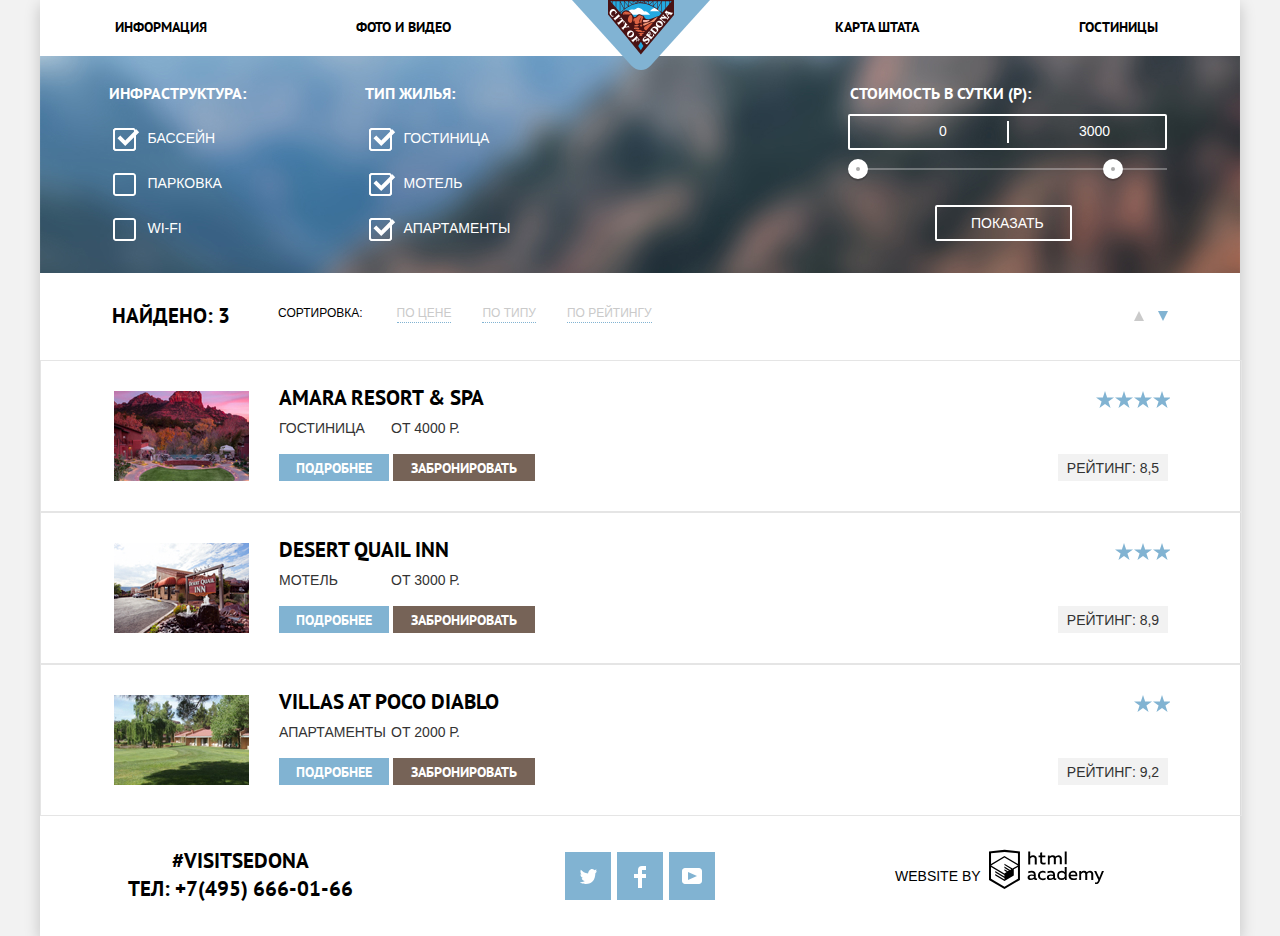
==== catalog.html @ eb7d2b2f "Добавил забытое действие форме" ====
<!DOCTYPE html>
<html class="page" lang="ru">

<head>
  <meta charset="utf-8">
  <link rel="icon" href="favicon.ico">
  <link rel="icon" href="icon.svg" type="image/svg+xml">
  <link rel="apple-touch-icon" href="apple.png">
  <link rel="manifest" href="manifest.webmanifest">
  <title>HTML Academy: Седона</title>
  <link rel="preconnect" href="https://fonts.gstatic.com">
  <link href="https://fonts.googleapis.com/css2?family=PT+Sans+Narrow:wght@400;700&display=swap" rel="stylesheet">
  <link href="css/normalize.css" rel="stylesheet">
  <link href="css/style.css" rel="stylesheet">
</head>

<body class="page-body">
  <div class="wrapper">
  <header class="main-header">
    <div class="main-header-bar">
      <div class="main-navigation-wrapper">
        <nav class="main-navigation">
          <a href="index.html"><img class="main-logo" src="img/main-logo.svg" width="138" height="70"
              alt="Логотип сайта"></a>
          <ul class="site-navigation">
            <li class="site-navigation-item"><a href="#">Информация</a></li>
            <li class="site-navigation-item site-navigation-item--right"><a href="#">Фото и видео</a></li>
            <li class="site-navigation-item"><a href="#">Карта штата</a></li>
            <li class="site-navigation-item current-page"><a href="catalog.html">Гостиницы</a></li>
          </ul>
        </nav>
      </div>
    </div>
  </header>

  <main class="container">
    <section class="catalog-filter">
      <h2 class="visually-hidden">Фильтр</h2>
      <form class="filter-form" action="https://htmlacademy.ru" method="POST">
        <div class="filter-container">
          <fieldset class="infrastructure-filter">
            
              <legend class="filter-legend">Инфраструктура:</legend>

              <input class="visually-hidden filter-input-checkbox filter-input" type="checkbox" name="infrastructure" id="filter-pool" checked value="pool">
              <label for="filter-pool">Бассейн</label>

              <input class="visually-hidden filter-input-checkbox filter-input" type="checkbox" name="infrastructure" id="filter-parking" value="parking">
              <label for="filter-parking">Парковка</label>

              <input class="visually-hidden filter-input-checkbox filter-input" type="checkbox" name="infrastructure" id="filter-wi-fi" value="wi-fi">
              <label for="filter-wi-fi">Wi-fi</label>

            
          </fieldset>
          <fieldset class="housing-filter">
           

              <legend class="filter-legend">Тип жилья:</legend>

              <input class="visually-hidden filter-input-checkbox filter-input" type="checkbox" name="housing-type" id="filter-hostel" checked value="hotel">
              <label for="filter-hostel">Гостиница</label>

              <input class="visually-hidden filter-input-checkbox filter-input" type="checkbox" name="housing-type" id="filter-hotel" checked value="motel">
              <label for="filter-hotel">Мотель</label>

              <input class="visually-hidden filter-input-checkbox filter-input" type="checkbox" name="housing-type" id="filter-motel" checked value="apartments">
              <label for="filter-motel">Апартаменты</label>
            
          </fieldset>
          <!--Место для ползунка стоимости. -->

          <div class="filter-range">
            <div class="filter-range-title">Стоимость в сутки (р):</div>
            <div class="price-controls">
                <label for="min-price" class="min-price">
                    от <input type="text" name="min-price" id="min-price" value="0">
                </label>
                <label for="max-price" class="max-price">
                    до <input type="text" name="max-price" id="max-price" value="3000">
                </label>
            </div>
            <div class="range-controls">
                <div class="scale">
                    <div class="bar"></div>
                </div>
                <div class="range-toggle range-toggle-min"></div>
                <div class="range-toggle range-toggle-max"></div>
            </div>
            <button class="btn-transparent" type="submit">Показать</button>
        </div>
          
        </div>

      </form>
    </section>

    <section class="search-results">

      <div class="sorting-block">
        <div class="found">Найдено: 3</div>
        <div class="sorting">
            <h2 class="sorting-title">Сортировка:</h2>
            <a class="sorting-link sorting-link-active" href="#">По цене</a>
            <a class="sorting-link" href="#">По типу</a>
            <a class="sorting-link" href="#">По рейтингу</a>
        </div> 
        <div class="sorting-direction">
            <a class="arrow-up" href="#"></a>
            <a class="arrow-down active-arrow" href="#"></a>
        </div>
    </div>



      <ul class="result-list">
        
          <li class="result-item">
            <img src="/img/catalog/amara.jpg" width="135" height="90" alt="Гостиница Amara Resort & Spa">
            <div class="result-column">
              <a class="hotel-anchor" href="#">
                <h3>Amara Resort & Spa</h3>
              </a>
              <span class="house-tipe">Гостиница</span>
              <span class="price">От 4000 р.</span><br>
              <a class="details-button" href="#">Подробнее</a>
              <a class="book-button" href="#">Забронировать</a>
            </div>
            <div class="result-column1"><span class="rating">Рейтинг: 8,5</span></div>

          </li>
          <li class="result-item">
            <img src="img/catalog/desert.jpg" width="135" height="90" alt="Мотель Desert Quail Inn">
            <div class="result-column">
              <a href="">
                <h3>Desert Quail Inn</h3>
              </a>
              <span class="house-tipe">Мотель</span>
              <span class="price">От 3000 р.</span><br>
              <a class="details-button" href="#">Подробнее</a>
              <a class="book-button" href="#">Забронировать</a>
            </div>
            <div class="result-column1">
              <span class="rating">Рейтинг: 8,9</span></div>
          </li>
          <li class="result-item">
            <img src="img/catalog/diablo.jpg" width="135" height="90"
              alt="Апартаменты Villas at Poco Diablo">
            <div class="result-column">
              <a href="#">
                <h3>Villas at Poco Diablo</h3>
              </a>
              <span class="house-tipe">Апартаменты</span>
              <span class="price">От 2000 р.</span><br>
              <a class="details-button" href="#">Подробнее</a>
              <a class="book-button" href="#">Забронировать</a>
            </div>
            <div class="result-column1">
              <span class="rating">Рейтинг: 9,2</span>
            </div>
          </li>
        
      </ul>


    </section>
  </main>
  <footer class="catalog-footer">

    <div class="footer-contacts">
      <a href="#">#VisitSedona</a><br>
      <a href="tel:+74956660166">Тел: +7(495) 666-01-66</a>
    </div>

    <div class="footer-social">
      <ul class="footer-social-flex">
        <li>
          <a class="social-button" href="#" target="_blank" title="Наша страница в Twitter">
            <svg xmlns="http://www.w3.org/2000/svg" xmlns:xlink="http://www.w3.org/1999/xlink" width="17" height="15"
              viewBox="0 0 17 15">
              <path
                d="M10.95.144c1.685-.496 2.984.27 3.577 1.179.673-.231 1.331-.481 2.011-.708a2.345 2.345 0 0 1-.857 1.768c.685.17 1.304-.491 1.304-.491-.169 1-1.006 1.788-1.563 2.024-.231 6.75-3.175 11.217-10.077 11.082h-.446c-.41 0-4.164-.46-4.898-1.887 2.271.196 3.893-.422 4.693-1.177-.96-.3-2.679-.477-2.979-2.95.349.106.564.228 1.19.119C1.705 8.247.374 7.53.448 5.33c.285.328 1.067.536 1.34.472C1.085 5.561-.182 2.442.894.85c1.818 1.854 3.735 3.606 7.152 3.773C8.254 2.33 9.183.793 10.95.144z">
              </path>
            </svg>
          </a>
        </li>
        <li>
          <a class="social-button" href="#" target="_blank" title="Наша страница в Facebook">
            <svg xmlns="http://www.w3.org/2000/svg" width="12" height="22" viewBox="0 0 12 22">
              <path d="M12 4V0H8a4 4 0 0 0-4 4v4H0v4h4v10h4V12h4V8H8V4h4z"></path>
            </svg>
          </a>
        </li>
        <li>
          <a class="social-button" href="#" target="_blank" title="Наша страница на YouTube">
            <svg xmlns="http://www.w3.org/2000/svg" xmlns:xlink="http://www.w3.org/1999/xlink" width="20" height="16"
              viewBox="0 0 20 16">
              <path
                d="M17 0H3C1.35 0 0 1.35 0 3v10c0 1.65 1.35 3 3 3h14c1.65 0 3-1.35 3-3V3c0-1.65-1.35-3-3-3zM6.027 11.998V4.002L15.014 8l-8.987 3.998z">
              </path>
            </svg>
          </a>
        </li>
      </ul>
    </div>

    <div class="academy-logo">
      <p class="paragraph-margin">Website by</p>
      <a href="https://htmlacademy.ru/intensive/htmlcss">
        <svg class="academy" xmlns="http://www.w3.org/2000/svg" viewBox="0 0 108.08 36.85" width="115" height="41">

          <title>logo-htmlacademy-small1</title>
          <path
            d="M44.61,26.88a2,2,0,0,0,.55-0.1v1.33a3.25,3.25,0,0,1-1.18.21,1.67,1.67,0,0,1-1.67-1,4.84,4.84,0,0,1-3.14,1.08c-1.51,0-2.91-.83-2.91-2.55,0-2.13,2-2.79,3.71-2.79a11.08,11.08,0,0,1,2.17.25v-0.3c0-1-.76-1.77-2.19-1.77a7.42,7.42,0,0,0-3,.64v-1.7a10.21,10.21,0,0,1,3.19-.55c2.36,0,3.81,1.12,3.81,3.65v3a0.54,0.54,0,0,0,.49.59h0.17Zm-6.44-1.13A1.35,1.35,0,0,0,39.63,27h0.11a3.39,3.39,0,0,0,2.41-1V24.58a9.72,9.72,0,0,0-1.81-.21c-1,0-2.16.33-2.16,1.38h0Zm12.36-6.11a5,5,0,0,1,2.57.64V22a4.08,4.08,0,0,0-2.3-.7,2.75,2.75,0,1,0,0,5.49,5,5,0,0,0,2.43-.64v1.71a6.27,6.27,0,0,1-2.76.57A4.21,4.21,0,0,1,46,24.51q0-.21,0-0.41a4.32,4.32,0,0,1,4.18-4.46h0.38Zm12.17,7.24a2,2,0,0,0,.55-0.1v1.33a3.25,3.25,0,0,1-1.18.21,1.67,1.67,0,0,1-1.67-1,4.84,4.84,0,0,1-3.14,1.08c-1.51,0-2.91-.83-2.91-2.55,0-2.13,2-2.79,3.71-2.79a11.08,11.08,0,0,1,2.17.25v-0.3c0-1-.76-1.77-2.19-1.77a7.42,7.42,0,0,0-3,.64v-1.7a10.21,10.21,0,0,1,3.19-.55c2.36,0,3.81,1.12,3.81,3.65v3a0.54,0.54,0,0,0,.49.59h0.17Zm-6.44-1.13A1.35,1.35,0,0,0,57.73,27h0.11a3.39,3.39,0,0,0,2.41-1V24.58a9.72,9.72,0,0,0-1.81-.21c-1.06,0-2.16.33-2.16,1.38h0ZM73,16V28.2H71.35V26.88a3.88,3.88,0,0,1-3.19,1.54,4.4,4.4,0,0,1,0-8.78,3.81,3.81,0,0,1,3,1.3V16H73Zm-4.53,5.22a2.76,2.76,0,1,0,0,5.52A2.86,2.86,0,0,0,71.15,25V23A2.91,2.91,0,0,0,68.49,21.27ZM79,19.64c3.31,0,4.46,2.68,3.92,5.09H76.7c0.21,1.5,1.67,2.11,3.19,2.11a6.11,6.11,0,0,0,2.64-.59v1.6a7.14,7.14,0,0,1-3,.57C77,28.42,74.78,27,74.78,24a4.18,4.18,0,0,1,4-4.39H79Zm0.09,1.54a2.28,2.28,0,0,0-2.44,2.1v0.06H81.3A2,2,0,0,0,79.13,21.18Zm5.73,7V19.87h1.65v1a3.81,3.81,0,0,1,2.78-1.27A2.86,2.86,0,0,1,91.89,21a4.12,4.12,0,0,1,2.91-1.33A3.06,3.06,0,0,1,98,23V28.2h-1.9V23.05a1.59,1.59,0,0,0-1.42-1.75H94.42a2.8,2.8,0,0,0-2.07,1.12V28.2h-1.9V23.05A1.59,1.59,0,0,0,89,21.31H88.8a3,3,0,0,0-2.21,1.29v5.63H84.86Zm21.31-8.33h1.9l-3.91,9.46c-0.9,2.17-2.09,2.86-3.35,2.86a4.76,4.76,0,0,1-1.1-.14V30.46a2.86,2.86,0,0,0,.85.12c0.9,0,1.58-.64,2.07-1.9l0.17-.42-4-8.4h2l2.86,6.29ZM38.73,1.46V6.22a3.81,3.81,0,0,1,2.7-1.14,3.25,3.25,0,0,1,3.44,3.4v5.15H43V8.72a1.81,1.81,0,0,0-1.61-2h-0.3a2.93,2.93,0,0,0-2.32,1.39v5.52h-1.9V1.46h1.9ZM49.94,2.31v3h3V6.91h-3v3.81c0,1.1.5,1.46,1.58,1.46a4.49,4.49,0,0,0,1.69-.33v1.6A6.8,6.8,0,0,1,51,13.8a2.55,2.55,0,0,1-2.86-2.74V6.89H46.58V5.26h1.5V2.74Zm5.4,11.31V5.28H57v1A3.81,3.81,0,0,1,59.77,5a2.86,2.86,0,0,1,2.6,1.33A4.12,4.12,0,0,1,65.28,5,3.06,3.06,0,0,1,68.44,8.4v5.21h-1.9V8.46a1.59,1.59,0,0,0-1.42-1.75H64.89a2.8,2.8,0,0,0-2.07,1.12v5.78h-1.9V8.46A1.59,1.59,0,0,0,59.5,6.71H59.27A3,3,0,0,0,57.06,8v5.63H55.34ZM71.17,1.45H73V13.6H71.17V1.45ZM14.71,0H14.55L0,1.54V28.21l14.55,8.66,14.55-8.66V1.54Zm12.5,27.1L14.55,34.64,1.9,27.12V16.18l12.59,7.5V25L5.86,19.9v1.31l8.68,5.21v1.39L5.87,22.65V24l8.68,5.21,8.75-5.24V18.31L27.2,16V27.12Zm0-12.53-3.48,2-1.6,1L14.51,13v1.31L21,18.23H21l-0.14.09-1,.54-5.37-3.2V17l4.24,2.52-1,.67-3.2-1.9v1.31l2.1,1.24L14.5,22.1,2,14.65,14.51,7.11Zm0-1.32L14.49,5.76,1.91,13.25v-10L14.56,1.92,27.21,3.25v10h0Z"
            transform="translate(0 -0.02)"></path>
        </svg>
      </a>
    </div>
  </footer>
  </div>
</body>

</html>
---- css/style.css ----
/* Variables */
:root {
    --basic-white: #FFFFFF;
    --basic-black: #000000;
    --basic-brown: #766357;
    --dark-brown: #604E43;
    --darkest-brown: #503E33;
    --form-back: #F2F2F2;
    --basic-blue:  #81B3D2;
    --dark-blue: #669EC0;
    --darkest-blue: #5496BD; 
    --basic-background: #EEEEEE;
    --light-black: #333333;
    --rating: #666666;
    --background-gray: #f2f2f2;

    --search-shadow: rgba(0, 1, 1, 0.15);
}

/* Fonts */

@font-face {
    font-family: "PT Sans";
    font-style: normal;
    font-weight: 400;
    src: local("PT Sans"),
         url("../fonts/ptsans.woff2") format("woff2"),
         url("../fonts/ptsans.woff") format("woff");
  }
  
  @font-face {
    font-family: "PT Sans";
    font-style: normal;
    font-weight: 700;
    src: local("PT Sans Bold"),
         url("../fonts/ptsansbold.woff2") format("woff2"),
         url("../fonts/ptsansbold.woff") format("woff");
  }

/* Global */

body {
    width: 1200px;
    margin: 0;
    padding: 0;
    position: relative;
    font-family: "PT Sans", Arial, sans-serif;
    font-size: 14px;
    line-height: 26px;
    font-weight: normal;
    color: var(--basic-black);
    text-transform: uppercase;
    background-color: var(--background-gray);
    background-position: top center;
    background-repeat: no-repeat;
    margin-left: auto;
    margin-right: auto;
    box-shadow: 0px 5px 15px rgba(0, 1, 1, 0.2);
    display: grid;
    grid-template-rows: min-content 1fr min-content;
    align-content: start;
  }

.wrapper {
    background-color: var(--basic-white);


}

  a {
      text-decoration: none;
  }
  
  img {
    max-width: 100%;
    height: auto;
  }

  .visually-hidden {
    position: absolute;
    width: 1px;
    height: 1px;
    margin: -1px;
    border: 0;
    padding: 0;
    white-space: nowrap;
    clip-path: inset(100%);
    clip: rect(0 0 0 0);
    overflow: hidden;
  }

  ul {
      padding: 0;
      margin: 0;
  }


  /* Grid */

.page {
    height: 100%;
}

 /* Main-navigation */ 


.main-navigation-wrapper {
    width: 1200px;
    margin: 0 auto;
    padding: 0 auto;
}

.main-navigation {
    position: relative;
}

.main-logo {
    position: absolute;
    left: calc(50% - 68px);
    z-index: 1;   
}

.site-navigation {
    display: flex;
    align-items: center;
    justify-content: space-between;
    margin: 0;
    padding: 0;
}

.site-navigation {
    list-style: none;
}

.result-list {
    list-style: none;
    display: flex;
    flex-direction: column;
}
/* User-navigation */

.site-navigation-item {
    font-weight: bold;
    width: 300px;
    height: 56px;
    text-align: center;
    padding-top: 14px;
    box-sizing: border-box;
}


.site-navigation-item--right {
    margin-right: 231px;
}


.site-navigation a {
    color: var(--basic-black);
}

.site-navigation a:hover {  
    color: var(--basic-blue);
}

.site-navigation a:active {
    opacity: 0.3;
}



 
/* Conatiner */

.container {
    width: 1200px;
    margin: 0 auto;
    padding: 0 auto;
}

/* Почему не центрируется? */

.intro {
    position: relative;
    background-image: url(../img/background-photo.jpg);
    height: 509px;
    display: grid;
}

.intro-text {
    padding-top: 50px;
    justify-self: center;
}

.polygon {
position: absolute;
width: 1200px;
height: 57px;
top: 452px;
background-image: url(../img/shape.png);
background-repeat: no-repeat;
background-size: cover;
}

/* Features */

.title {
    font-size: 21px;
    line-height: 26px;
    color: var(--basic-black);
    margin-top: 98.5px;
}

.reasons {
    font-size: 14px;
    line-height: 26px;
    font-weight: 400;
    color: var(--light-black)
}

.title,
.reasons {
    text-align: center;
}

.features{
    margin-bottom: 58px;
}

.features-list {
    padding: 0;
    margin: 0;
    list-style: none;
    font-weight: normal;
    font-size: 14px;
    line-height: 21px;
    color: var(--light-black);
    display: grid;
    grid-template-columns: 1fr 1fr 1fr;
    grid-template-rows: 
    256px
    330px
    256px
    256px;     
    gap: 0;
}



.town-photo {
    grid-column: 2 / 4;
    grid-row: 1 / 2;
}

.town-photo--img {
    height: 256px;
    width: 800px;
}

.bridge-photo {
    grid-column: 1 / 3;
    grid-row: 3 / 4;
}

.features-list h3 {
    font-weight: bold;
    font-size: 21px;
    line-height: 21px;
    color: var(--basic-black);
}



.feature-item {
    padding: 0;
    text-align: center;
    width: 400px;
    height: 330px;
}

.feature-item img{
    margin-top: 60px;
}

.feature-item h2 {
    font-size: 21px;
    line-height: 21px;
    color: var(--basic-black);
}

.feature-middle {
    width: 400px;
    height: 256px;
    text-align: center;
    background-color: var(--basic-background)
}

.feature-middle h2 {
    margin-top: 47px;
}

.feature-top {   
    font-weight: normal;
    font-size: 14px;
    line-height: 21px;
    color: var(--basic-white);
    background: var(--basic-blue);
    width: 400px;
    height: 256px;
    text-align: center;
}

.feature-top h2{
    font-weight: bold;
    font-size: 21px;
    line-height: 21px;
    color: var(--basic-white);
    margin-top: 47px;
    margin-bottom: 25px;
}

.feature-top span {
    margin-bottom: 23px;
}


/* appointment */
.appointment {
    position: relative;
    text-align: center;
}

.appointment h3{
    font-size: 30px;
    line-height: 24px;
}

.appointment p{
    font-weight: 400;
    font-size: 14px;
    Line-height: 24px;
}

/* inner-page */

fieldset {
    border: 0;
    margin: 0;
    
}

.filter-form {
    padding-left: 58px;
    padding-right: 73px;
}



.filter-container {
    display: flex;

}

.infrastructure-filter .housing-filter{
    display: flex;
    flex-direction: column;
    
}



.infrastructure-filter {
      margin-right: 98px;
}

.infrastructure-filter label,
.housing-filter label {
  position: relative;
  display: block;
  cursor: pointer;
  user-select: none;
  padding-left: 35px;
  margin-bottom: 24px;
  margin-left: 4px;
}

.filter-legend {
    padding-top: 26.5px;
}


.filter-input-checkbox + label::before {
    content: "";
    position: absolute;
    left: 0;
    top: 0;
    width: 23px;
    height: 23px;
    background-image: url(../img/checkbox-off.svg);
  }

  .filter-input-checkbox:checked + label::after {
    content: "";
    position: absolute;
    top: 0px;
    left: 0;
    width: 27px;
    height: 23px;
    background-image: url(../img/checkbox-on.svg);
    
  }

  
  

/* FILTER RANGE */

.filter-range {
    width: 319px;
    margin-left: auto;
}

.filter-range-title {
    font-weight: 700;
    font-size: 16px;
    line-height: 21px;
    margin-bottom: 10px;
    padding-top: 26.5px;
    padding-left: 2px;
    
}

.price-controls {
    height: 32px;
    border: 2px solid #fff;
    font-size: 0;
    margin-bottom: 18px;
    border-radius: 2px;
    position: relative;
}

.price-controls .min-price {
    text-align: center;
    width: 90px;
    padding-left: 65px;
}

.price-controls input {
    width: 50px;
    margin: 6px;
    padding-left: 18px;
    color: var(--basic-white);
    font-size: 14px;
    background: 0 0;
    border: 0;
    line-height: 1;
}

.price-controls .max-price {
    text-align: center;
    width: 90px;
    padding-left: 58px;
}



.price-controls::after {
    content: "";
    position: absolute;
    width: 2px;
    height: 22px;
    background: #fff;
    top: 50%;
    left: 50%;
    -webkit-transform: translate(-50%,-50%);
    -ms-transform: translate(-50%,-50%);
    transform: translate(-50%,-50%);
}

.range-controls {
    position: relative;
    margin-bottom: 32px;
}

.range-controls .scale {
    height: 2px;
    background-color: rgba(255,255,255,.3);
}

.range-toggle {
    width: 4px;
    height: 4px;
    background: #ababab;
    border: 8px solid #fff;
    border-radius: 50%;
    cursor: pointer;
    -webkit-box-shadow: 0 2px 1px 0 rgb(0 1 1 / 20%);
    box-shadow: 0 2px 1px 0 rgb(0 1 1 / 20%);
    position: absolute;
    top: -9px;
}

.range-toggle:hover {
    transform: scale(1.2, 1.2);
}

.range-toggle-min {
    left: 0;
}

.range-toggle-max {
    left: 80%;
}

.btn-transparent {
    display: block;
    width: 137px;
    height: 36px;
    margin: 35px auto 0 87px;
    padding: 6px 34px;
    font-size: 14px;
    line-height: 21px;
    color: #fff;
    text-transform: uppercase;
    background: 0 0;
    border: 2px solid #fff;
    border-radius: 2px;
    cursor: pointer;
    box-sizing: border-box;
}

.btn-transparent:hover {
    color: var(--basic-black);
    background-color: var(--basic-white);
 
}

/*  SEARCH RESULTS */

.sorting-block {
    width: 1056px;
    margin-left: auto;
    margin-right: auto;
    height: 87px;
    background-image: none;
    display: flex;
}

.found {
    vertical-align: middle;
    font-size: 21px;
    line-height: 26px;
    font-weight: 700;
    padding: 30px 0;
}

.sorting {
    padding: 30px 0;
    align-items: baseline;
}

.sorting .sorting-link:focus, .sorting .sorting-link:hover {
    color: #81b3d2;
}

.sorting .sorting-link:active {
    color: #000;
    border: 0;
}

.sorting .sorting-title {
    font-size: 12px;
    line-height: 0px;
    font-weight: normal;
    margin-left: 48px;
    display: inline;
    
}

.sorting-title {
    margin-bottom: 5px;
}

.sorting .sorting-link:nth-child(2) {
    margin-left: 34px;
}

.sorting .sorting-link-active {
    color: #81b3d2;
    border: 0;
}

.sorting .sorting-link {
    font-size: 12px;
    line-height: 18px;
    font-weight: normal;
    color: #cacaca;
    cursor: pointer;
    border-bottom: 1px solid #81b3d2;
    border-bottom-style: dotted;
    margin-left: 31px;
}

.sorting-direction {
    margin-left: auto;
    padding: 30px 0;
    cursor: pointer;
}

.arrow-down, .arrow-up {
    width: 0;
    height: 0;
    border-left: 5px solid transparent;
    border-right: 5px solid transparent;
    display: inline-block;
    vertical-align: baseline;
}

.arrow-up {
    border-bottom: 10px solid #cacaca;
}

.arrow-up:focus, .arrow-up:hover {
    border-bottom: 10px solid #000;
}

.arrow-up:active {
    border-bottom: 10px solid #81b3d2;
}

.arrow-down {
    border-top: 10px solid #cacaca;
    margin-left: 10px;
}

.arrow-down:focus, .arrow-down:hover {
    border-top: 10px solid #000;
}

.arrow-down:active {
    border-top: 10px solid #81b3d2;
}

.active-arrow {
    border-top-color: #81b3d2;
}

.catalog-filter {
    width: 1200px;
    height: 217px;
    background-image: url("../img/bg-image.jpg");
    background-repeat: no-repeat;
    font-size: 14px;
    line-height: 21px;
    color: var(--basic-white);
}

.catalog-filter legend {
    font-weight: bold;
    font-size: 16px;
    margin-top: 30px;
    margin-bottom: 20px;
}

.show-button {
    border: none;
    outline: none;
    opacity: 0.3;
    font-weight: normal;
    font-size: 14px;
    line-height: 21px;
    width: 137px;
    height: 36px;
    
}



.sorting {
    display: flex;
    justify-content: space-around;
}

.search-results p {
    font-weight: bold;
    font-size: 21px;
    line-height: 26px;
}




.sorting-link:focus {
    color: var(--basic-blue);
    border: unset;
}

.sorting-item:active { 
    color: var(--basic-black);
    border: unset;
} 



.result-item {
    display: grid;
    grid-template-columns: 238px 1fr 1fr;
    grid-template-rows: 1fr 1fr 1fr;
    justify-content: start;
    width: 1200px;
    height: 150px;
    border: 1px solid #E5E5E5;
    border-collapse: collapse;    
    position: relative;
}

.result-item::before {
    content: "";
    position: absolute;
    top: 30px;
    right: 71px;
    width: 74px;
    height: 17px;
    background-image: url(../img/star.svg);
    background-repeat: repeat;
}

.result-item:nth-child(2)::before {
    content: "";
    position: absolute;
    top: 30px;
    right: 71px;
    width: 55px;
    height: 17px;
    background-image: url(../img/star.svg);
    background-repeat: repeat;
}

.result-item:nth-child(3)::before {
    content: "";
    position: absolute;
    top: 30px;
    right: 71px;
    width: 36px;
    height: 17px;
    background-image: url(../img/star.svg);
    background-repeat: repeat;
}

.result-item img {
    grid-column: 1 / 2;
    grid-row: 1 / 4;
    margin-top: 30px;
    margin-left: 73px;
    margin-right: 0;
}

.result-column {
    grid-column: 2 / 4;
    grid-row: 1 / 6;
    justify-self: start;
    
} 

.price {
    position: absolute;
    left: 350px;
}

.result-item h3 {
    font-weight: bold;
    font-size: 21px;
    line-height: 26px;
    color: var(--basic-black);
    margin-block-start: 0;
    margin-block-end: 0;
    margin-top: 23.5px;
}

.result-item h3:hover {
    color: var(--basic-blue);
}

.result-item h3:active {
    color: rgba(0,0,0,0.3);
}

.result-item span {
    display: inline-block;
    font-size: 14px;
    line-height: 21px;
    color: var(--light-black);
    margin-top: 7px;
}

.result-column1 {
    grid-column: 4 / 6;
    grid-row: 4 / 6;
    margin-right: 73px;
    margin-bottom: 30px;
}



.details-button {
    display: inline-block;
    text-align: center;
    font-weight: bold;
    font-size: 14px;
    line-height: 21px;
    color: var(--basic-white);
    background-color: var(--basic-blue);
    width: 110px;
    height: 27px;  
    grid-column: 2 / 3;
    padding-top: 4px;
    box-sizing: border-box;
    margin-top: 13.5px;
}

.details-button:hover {
    background-color: var(--dark-blue);
}

.details-button:active { 
    color: rgba(255,255,255,0.3);
    background-color: var(--darkest-blue); 
 
}

.book-button {
    display: inline-block;
    text-align: center;
    font-weight: bold;
    line-height: 21px;
    color: var(--basic-white);
    background-color: var(--basic-brown);
    width: 142px;
    height: 27px;
    padding-top: 4px;
    box-sizing: border-box;
}

.book-button:hover {
    background-color: var(--dark-brown);
}

.book-button:active { 
    background-color: var(--darkest-brown);    
    color: rgba(255,255,255, 0.3);
}

.rating {
    display: block;
    text-align: center;
    width: 110px;
    height: 27px;
    background-color: var(--form-back);
    color: var(--rating);
    padding-top: 4px;
    box-sizing: border-box;
}

iframe {
    padding-top: 116px;
    border: 0;
    width: 1199px;
    height: 594px;
}
/* main-footer */

/* Узнать, почему не центрируется по человечески */

.main-footer {
    position: absolute;
    bottom: 0px;
    background: rgba(255, 255, 255, 0.9);
    display: flex;
    justify-content: space-around;
    align-items: center;
    height: 120px;
}

.catalog-footer {
    bottom: 0px;
    background: rgba(255, 255, 255, 0.9);
    display: flex;
    justify-content: space-around;
    align-items: center;
    height: 120px;
}

.footer-contacts {
    margin: 0;
    width: 400px;
    text-align: center;
}

.footer-contacts a{
    font-weight: bold;
    font-size: 21px;
    line-height: 26px;
    color: var(--basic-black);   
}

.footer-contacts a{ /* Можно ли как-то избежать этой строчки? */
    text-decoration: none;
}

.footer-contacts a:hover {
    color: var(--basic-blue);
}

.footer-contacts a:active {
    opacity: 0.3;
}

.footer-social {
    display: flex;
    justify-content: center;
    width: 400px;
    
}

.footer-social-flex {
    list-style: none;
    display: flex;
    width: 150px;
    justify-content: space-between;
}

.social-button {
    display: inline-block;
    text-align: center;
    padding-top: 14px;
    box-sizing: border-box;
    background: var(--basic-blue);
    width: 46px;
    height: 48px;
    fill: var(--basic-white);
}

.social-button:hover {
    background: var(--dark-blue);
}

.social-button:active{
    background: var(--darkest-blue);
    fill-opacity: 0.3;
}

.academy-logo {
    display: flex;
    width: 400px;
}

.academy:hover {
    fill: var(--basic-blue);
}

.academy:active {
    fill: #BDBBBC;
}

.paragraph-margin {
    margin-right: 8px;
    margin-left: 55px;
    
}

/* Modal */





.search-wrapper {
    position: absolute;
    top: 147px;
    left: 0px;
    width: 100%;
  }
  
  .search {
    width: 568px;
    height: 480px;
    background-color: var(--basic-white);
    margin: 0px auto;
    box-shadow: 0px 7px 15px var(--search-shadow);
  }

  .hotel-search {
    width: 568px;
    height: 86px;
    color: var(--basic-white);
    font-size: 21px;
    text-transform: uppercase;
    line-height: 26px;
    font-family: "PT Sans","Arial",sans-serif;
    text-align: center;
    background-color: var(--basic-brown);
    margin: 0;
    padding-left: 9px;
    font-weight: 700;
    box-sizing: border-box;
    border: 0;
  }
  
  .form {
    display: flex;
    flex-wrap: wrap;
    justify-content: center;
    padding-top: 55px;
  }
  
  .form-line {
    position: relative;
    width: 478px;
    display: flex;
  }
  
  .form-line2 {
    padding-top: 27px;
    padding-bottom: 29px;
  }
  
  .form-line3 {
    display: flex;
    padding-bottom: 54px;
  }
  
  .form-small-button {
    width: 38px;
    height: 38px;
    margin: 0px;
    background-color: var(--background-gray);
    border: none;
    color: var(--special-gray-2);
    font-weight: bold;
    font-size: 23px;
    font-family: "PT Sans", "Arial", sans-serif;
  }
  
  .form-small-button:hover {
    color: var(--basic-dark);
  }
  
  .form-small-button:active {
    color: var(--basic-blue);
  }
  
  .age {
    width: 38px;
    margin: 0px;
    text-transform: uppercase;
    font-weight: 700;
    text-align: center;
    background-color: var(--background-gray);
    border: none;
  }
  
  
  .info {
    width: 120px;
    font-weight: 700;
    line-height: 26px;
    text-transform: uppercase;
    color: var(--basic-black);
    margin-left: -5px;
    margin-right: 6px;
    padding-top: 5px;
    box-sizing: border-box;
  }
  
  .info-position {
    padding-top: 5px;
    margin-left: -14px;
    margin-right: 15px;
  }
  
  .info-age-child {
    width: 67px;
    font-weight: 700;
    line-height: 26px;
    text-transform: uppercase;
    color: var(--basic-black);
    margin-left: 35px;
    padding-top: 5px;
    margin-right: 11px;
  }
  
  .text {
    width: 332px;
    background-color: var(--background-gray);
    border: none;
    height: 35px;
    text-transform: uppercase;
    font-weight: 700;
    padding-left: 14px;
    margin-bottom: 3px;
  }
  
  .text-out {
    height: 35px;
    padding-top: 0;
    padding-left: 13px;
  }
  
  
  .fields-after {
    position: absolute;
    display: block;
    top: 7px;
    right: 19px;
    width: 21px;
    height: 23px;
    background-color: transparent;
    background-image: url(../img/calendar.svg);
    background-repeat: no-repeat;
  }
  
  .fields-after-1 {
    position: absolute;
    display: block;
    top: 34px;
    right: 19px;
    width: 21px;
    height: 23px;
    background-color: transparent;
    background-image: url(../img/calendar.svg);
    background-repeat: no-repeat;
  }
  
  .fields-after:hover,
  .fields-after:focus {
    background-image: url(../img/calendar-black.svg);
  }
  
  .fields-after:active {
    background-image: url(../img/calendar-active.svg);
  }
  
  .submit-button {
    color: var(--basic-white);
    font-size: 21px;
    font-family: "PT Sans", "Arial", sans-serif;
    font-weight: 700;
    line-height: 26px;
    text-transform: uppercase;
    background-color: var(--basic-blue);
    padding: 5px 120px;
    width: 458px;
    height: 58px;
    border: none;
  }
  
  .submit-button:hover,
  .submit-button:focus {
    background-color: var(--dark-blue);
  }
  
  
  .submit-button:active {
    background-color: var(--darkest-blue);
  }

.modal-button:hover {
    background-color: var(--dark-brown);
}

.modal-button:active {
    background-color: var(--darkest-brown);
    color: rgba(255,255,255, 0.3)  ;

}

.hotel-search-button {
    margin-top: 54px;
    margin-left: 54px;
    margin-right: 56px;
    margin-bottom: 55px;
    width: 458px;
    height: 58px;
    text-align: center;
    font-weight: bold;
    font-size: 21px;
    line-height: 26px;
    color: var(--basic-white);
    border: 0;
    background-color: var(--basic-blue);
    text-transform: uppercase;
 
}

.hotel-search-button:hover {
    background-color: var(--dark-blue);
}

.hotel-search-button:active {
    color: rgba(255,255,255,0.3);
    background-color: var(--darkest-blue);
}
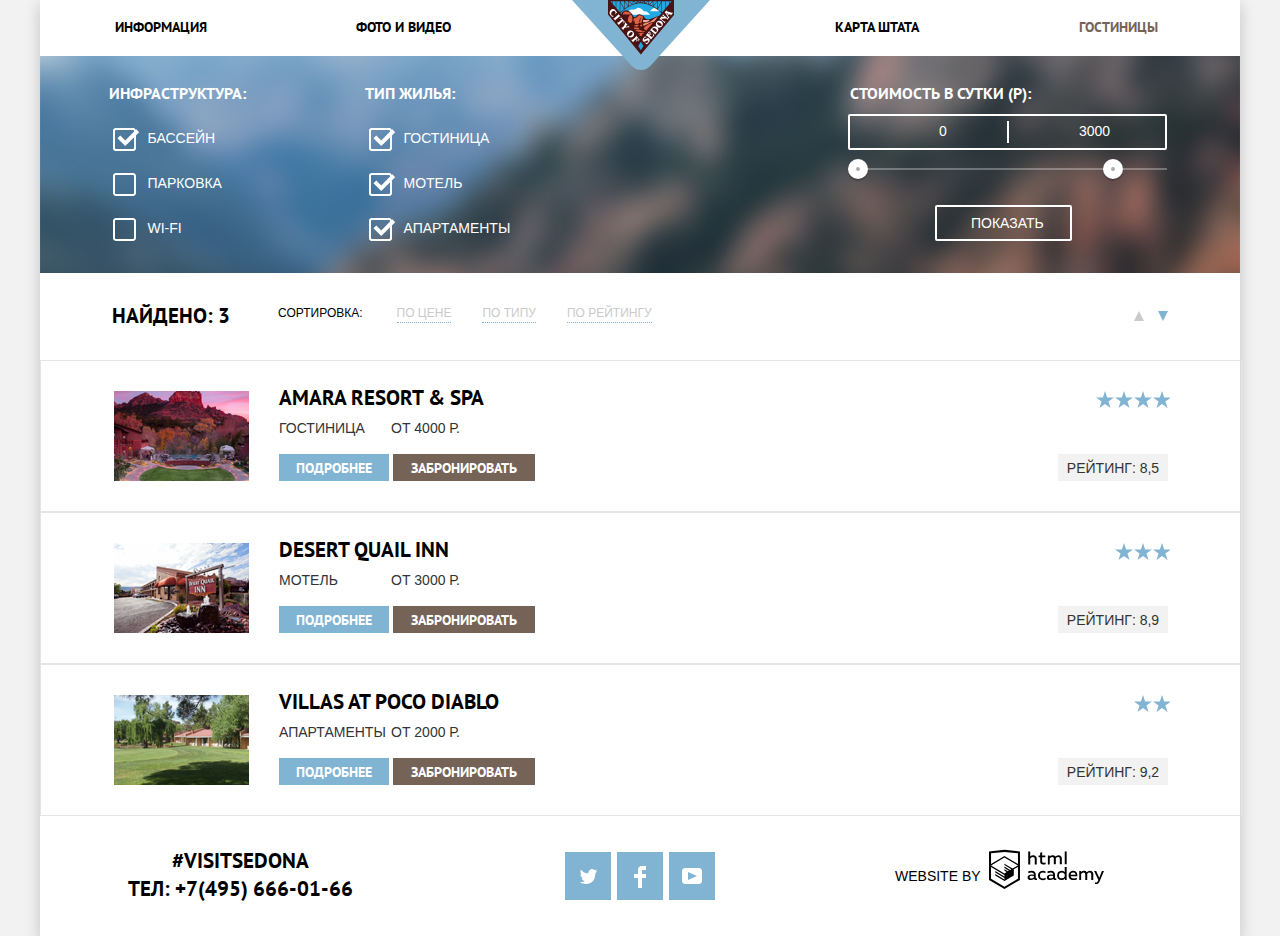
==== commit b27e9a52: "Исправил первые ошибки" ====
--- a/catalog.html
+++ b/catalog.html
@@ -16,105 +16,110 @@
 
 <body class="page-body">
   <div class="wrapper">
-  <header class="main-header">
-    <div class="main-header-bar">
-      <div class="main-navigation-wrapper">
-        <nav class="main-navigation">
-          <a href="index.html"><img class="main-logo" src="img/main-logo.svg" width="138" height="70"
-              alt="Логотип сайта"></a>
-          <ul class="site-navigation">
-            <li class="site-navigation-item"><a href="#">Информация</a></li>
-            <li class="site-navigation-item site-navigation-item--right"><a href="#">Фото и видео</a></li>
-            <li class="site-navigation-item"><a href="#">Карта штата</a></li>
-            <li class="site-navigation-item current-page"><a href="catalog.html">Гостиницы</a></li>
-          </ul>
-        </nav>
-      </div>
-    </div>
-  </header>
-
-  <main class="container">
-    <section class="catalog-filter">
-      <h2 class="visually-hidden">Фильтр</h2>
-      <form class="filter-form" action="https://htmlacademy.ru" method="POST">
-        <div class="filter-container">
-          <fieldset class="infrastructure-filter">
-            
+    <header class="main-header">
+      <div class="main-header-bar">
+        <div class="main-navigation-wrapper">
+          <nav class="main-navigation">
+            <a href="index.html"><img class="main-logo" src="img/main-logo.svg" width="138" height="70"
+                alt="Логотип сайта"></a>
+            <ul class="site-navigation">
+              <li class="site-navigation-item"><a href="#">Информация</a></li>
+              <li class="site-navigation-item site-navigation-item--right"><a href="#">Фото и видео</a></li>
+              <li class="site-navigation-item"><a href="#">Карта штата</a></li>
+              <li class="site-navigation-item current-page"><a href="catalog.html">Гостиницы</a></li>
+            </ul>
+          </nav>
+        </div>
+      </div>
+    </header>
+
+    <main class="container">
+      <section class="catalog-filter">
+        <h2 class="visually-hidden">Фильтр</h2>
+        <form class="filter-form" action="https://echo.htmlacademy.ru/" method="POST">
+          <div class="filter-container">
+            <fieldset class="infrastructure-filter">
+
               <legend class="filter-legend">Инфраструктура:</legend>
 
-              <input class="visually-hidden filter-input-checkbox filter-input" type="checkbox" name="infrastructure" id="filter-pool" checked value="pool">
+              <input class="visually-hidden filter-input-checkbox filter-input" type="checkbox" name="infrastructure"
+                id="filter-pool" checked value="pool">
               <label for="filter-pool">Бассейн</label>
 
-              <input class="visually-hidden filter-input-checkbox filter-input" type="checkbox" name="infrastructure" id="filter-parking" value="parking">
+              <input class="visually-hidden filter-input-checkbox filter-input" type="checkbox" name="infrastructure"
+                id="filter-parking" value="parking">
               <label for="filter-parking">Парковка</label>
-
-              <input class="visually-hidden filter-input-checkbox filter-input" type="checkbox" name="infrastructure" id="filter-wi-fi" value="wi-fi">
+              
+              <input class="visually-hidden filter-input-checkbox filter-input" type="checkbox" name="infrastructure"
+                id="filter-wi-fi" value="wi-fi">
               <label for="filter-wi-fi">Wi-fi</label>
 
-            
-          </fieldset>
-          <fieldset class="housing-filter">
-           
+
+            </fieldset>
+            <fieldset class="housing-filter">
 
               <legend class="filter-legend">Тип жилья:</legend>
 
-              <input class="visually-hidden filter-input-checkbox filter-input" type="checkbox" name="housing-type" id="filter-hostel" checked value="hotel">
+              <input class="visually-hidden filter-input-checkbox filter-input" type="checkbox" name="housing-type"
+                id="filter-hostel" checked value="hotel">
               <label for="filter-hostel">Гостиница</label>
 
-              <input class="visually-hidden filter-input-checkbox filter-input" type="checkbox" name="housing-type" id="filter-hotel" checked value="motel">
+              <input class="visually-hidden filter-input-checkbox filter-input" type="checkbox" name="housing-type"
+                id="filter-hotel" checked value="motel">
               <label for="filter-hotel">Мотель</label>
 
-              <input class="visually-hidden filter-input-checkbox filter-input" type="checkbox" name="housing-type" id="filter-motel" checked value="apartments">
+              <input class="visually-hidden filter-input-checkbox filter-input" type="checkbox" name="housing-type"
+                id="filter-motel" checked value="apartments">
               <label for="filter-motel">Апартаменты</label>
-            
-          </fieldset>
-          <!--Место для ползунка стоимости. -->
-
-          <div class="filter-range">
-            <div class="filter-range-title">Стоимость в сутки (р):</div>
-            <div class="price-controls">
+
+            </fieldset>
+            <!--Место для ползунка стоимости. -->
+
+            <div class="filter-range">
+              <div class="filter-range-title">Стоимость в сутки (р):</div>
+              <div class="price-controls">
                 <label for="min-price" class="min-price">
-                    от <input type="text" name="min-price" id="min-price" value="0">
+                  от <input type="text" name="min-price" id="min-price" value="0">
                 </label>
                 <label for="max-price" class="max-price">
-                    до <input type="text" name="max-price" id="max-price" value="3000">
+                  до <input type="text" name="max-price" id="max-price" value="3000">
                 </label>
-            </div>
-            <div class="range-controls">
+              </div>
+              <div class="range-controls">
                 <div class="scale">
-                    <div class="bar"></div>
+                  <div class="bar"></div>
                 </div>
                 <div class="range-toggle range-toggle-min"></div>
                 <div class="range-toggle range-toggle-max"></div>
-            </div>
-            <button class="btn-transparent" type="submit">Показать</button>
-        </div>
-          
-        </div>
-
-      </form>
-    </section>
-
-    <section class="search-results">
-
-      <div class="sorting-block">
-        <div class="found">Найдено: 3</div>
-        <div class="sorting">
+              </div>
+              <button class="btn-transparent" type="submit" >Показать</button>
+            </div>
+
+          </div>
+
+        </form>
+      </section>
+
+      <section class="search-results">
+
+        <div class="sorting-block">
+          <div class="found">Найдено: 3</div>
+          <div class="sorting">
             <h2 class="sorting-title">Сортировка:</h2>
             <a class="sorting-link sorting-link-active" href="#">По цене</a>
             <a class="sorting-link" href="#">По типу</a>
             <a class="sorting-link" href="#">По рейтингу</a>
-        </div> 
-        <div class="sorting-direction">
+          </div>
+          <div class="sorting-direction">
             <a class="arrow-up" href="#"></a>
             <a class="arrow-down active-arrow" href="#"></a>
+          </div>
         </div>
-    </div>
-
-
-
-      <ul class="result-list">
-        
+
+
+
+        <ul class="result-list">
+
           <li class="result-item">
             <img src="/img/catalog/amara.jpg" width="135" height="90" alt="Гостиница Amara Resort & Spa">
             <div class="result-column">
@@ -141,11 +146,11 @@
               <a class="book-button" href="#">Забронировать</a>
             </div>
             <div class="result-column1">
-              <span class="rating">Рейтинг: 8,9</span></div>
+              <span class="rating">Рейтинг: 8,9</span>
+            </div>
           </li>
           <li class="result-item">
-            <img src="img/catalog/diablo.jpg" width="135" height="90"
-              alt="Апартаменты Villas at Poco Diablo">
+            <img src="img/catalog/diablo.jpg" width="135" height="90" alt="Апартаменты Villas at Poco Diablo">
             <div class="result-column">
               <a href="#">
                 <h3>Villas at Poco Diablo</h3>
@@ -159,64 +164,64 @@
               <span class="rating">Рейтинг: 9,2</span>
             </div>
           </li>
-        
-      </ul>
-
-
-    </section>
-  </main>
-  <footer class="catalog-footer">
-
-    <div class="footer-contacts">
-      <a href="#">#VisitSedona</a><br>
-      <a href="tel:+74956660166">Тел: +7(495) 666-01-66</a>
-    </div>
-
-    <div class="footer-social">
-      <ul class="footer-social-flex">
-        <li>
-          <a class="social-button" href="#" target="_blank" title="Наша страница в Twitter">
-            <svg xmlns="http://www.w3.org/2000/svg" xmlns:xlink="http://www.w3.org/1999/xlink" width="17" height="15"
-              viewBox="0 0 17 15">
-              <path
-                d="M10.95.144c1.685-.496 2.984.27 3.577 1.179.673-.231 1.331-.481 2.011-.708a2.345 2.345 0 0 1-.857 1.768c.685.17 1.304-.491 1.304-.491-.169 1-1.006 1.788-1.563 2.024-.231 6.75-3.175 11.217-10.077 11.082h-.446c-.41 0-4.164-.46-4.898-1.887 2.271.196 3.893-.422 4.693-1.177-.96-.3-2.679-.477-2.979-2.95.349.106.564.228 1.19.119C1.705 8.247.374 7.53.448 5.33c.285.328 1.067.536 1.34.472C1.085 5.561-.182 2.442.894.85c1.818 1.854 3.735 3.606 7.152 3.773C8.254 2.33 9.183.793 10.95.144z">
-              </path>
-            </svg>
-          </a>
-        </li>
-        <li>
-          <a class="social-button" href="#" target="_blank" title="Наша страница в Facebook">
-            <svg xmlns="http://www.w3.org/2000/svg" width="12" height="22" viewBox="0 0 12 22">
-              <path d="M12 4V0H8a4 4 0 0 0-4 4v4H0v4h4v10h4V12h4V8H8V4h4z"></path>
-            </svg>
-          </a>
-        </li>
-        <li>
-          <a class="social-button" href="#" target="_blank" title="Наша страница на YouTube">
-            <svg xmlns="http://www.w3.org/2000/svg" xmlns:xlink="http://www.w3.org/1999/xlink" width="20" height="16"
-              viewBox="0 0 20 16">
-              <path
-                d="M17 0H3C1.35 0 0 1.35 0 3v10c0 1.65 1.35 3 3 3h14c1.65 0 3-1.35 3-3V3c0-1.65-1.35-3-3-3zM6.027 11.998V4.002L15.014 8l-8.987 3.998z">
-              </path>
-            </svg>
-          </a>
-        </li>
-      </ul>
-    </div>
-
-    <div class="academy-logo">
-      <p class="paragraph-margin">Website by</p>
-      <a href="https://htmlacademy.ru/intensive/htmlcss">
-        <svg class="academy" xmlns="http://www.w3.org/2000/svg" viewBox="0 0 108.08 36.85" width="115" height="41">
-
-          <title>logo-htmlacademy-small1</title>
-          <path
-            d="M44.61,26.88a2,2,0,0,0,.55-0.1v1.33a3.25,3.25,0,0,1-1.18.21,1.67,1.67,0,0,1-1.67-1,4.84,4.84,0,0,1-3.14,1.08c-1.51,0-2.91-.83-2.91-2.55,0-2.13,2-2.79,3.71-2.79a11.08,11.08,0,0,1,2.17.25v-0.3c0-1-.76-1.77-2.19-1.77a7.42,7.42,0,0,0-3,.64v-1.7a10.21,10.21,0,0,1,3.19-.55c2.36,0,3.81,1.12,3.81,3.65v3a0.54,0.54,0,0,0,.49.59h0.17Zm-6.44-1.13A1.35,1.35,0,0,0,39.63,27h0.11a3.39,3.39,0,0,0,2.41-1V24.58a9.72,9.72,0,0,0-1.81-.21c-1,0-2.16.33-2.16,1.38h0Zm12.36-6.11a5,5,0,0,1,2.57.64V22a4.08,4.08,0,0,0-2.3-.7,2.75,2.75,0,1,0,0,5.49,5,5,0,0,0,2.43-.64v1.71a6.27,6.27,0,0,1-2.76.57A4.21,4.21,0,0,1,46,24.51q0-.21,0-0.41a4.32,4.32,0,0,1,4.18-4.46h0.38Zm12.17,7.24a2,2,0,0,0,.55-0.1v1.33a3.25,3.25,0,0,1-1.18.21,1.67,1.67,0,0,1-1.67-1,4.84,4.84,0,0,1-3.14,1.08c-1.51,0-2.91-.83-2.91-2.55,0-2.13,2-2.79,3.71-2.79a11.08,11.08,0,0,1,2.17.25v-0.3c0-1-.76-1.77-2.19-1.77a7.42,7.42,0,0,0-3,.64v-1.7a10.21,10.21,0,0,1,3.19-.55c2.36,0,3.81,1.12,3.81,3.65v3a0.54,0.54,0,0,0,.49.59h0.17Zm-6.44-1.13A1.35,1.35,0,0,0,57.73,27h0.11a3.39,3.39,0,0,0,2.41-1V24.58a9.72,9.72,0,0,0-1.81-.21c-1.06,0-2.16.33-2.16,1.38h0ZM73,16V28.2H71.35V26.88a3.88,3.88,0,0,1-3.19,1.54,4.4,4.4,0,0,1,0-8.78,3.81,3.81,0,0,1,3,1.3V16H73Zm-4.53,5.22a2.76,2.76,0,1,0,0,5.52A2.86,2.86,0,0,0,71.15,25V23A2.91,2.91,0,0,0,68.49,21.27ZM79,19.64c3.31,0,4.46,2.68,3.92,5.09H76.7c0.21,1.5,1.67,2.11,3.19,2.11a6.11,6.11,0,0,0,2.64-.59v1.6a7.14,7.14,0,0,1-3,.57C77,28.42,74.78,27,74.78,24a4.18,4.18,0,0,1,4-4.39H79Zm0.09,1.54a2.28,2.28,0,0,0-2.44,2.1v0.06H81.3A2,2,0,0,0,79.13,21.18Zm5.73,7V19.87h1.65v1a3.81,3.81,0,0,1,2.78-1.27A2.86,2.86,0,0,1,91.89,21a4.12,4.12,0,0,1,2.91-1.33A3.06,3.06,0,0,1,98,23V28.2h-1.9V23.05a1.59,1.59,0,0,0-1.42-1.75H94.42a2.8,2.8,0,0,0-2.07,1.12V28.2h-1.9V23.05A1.59,1.59,0,0,0,89,21.31H88.8a3,3,0,0,0-2.21,1.29v5.63H84.86Zm21.31-8.33h1.9l-3.91,9.46c-0.9,2.17-2.09,2.86-3.35,2.86a4.76,4.76,0,0,1-1.1-.14V30.46a2.86,2.86,0,0,0,.85.12c0.9,0,1.58-.64,2.07-1.9l0.17-.42-4-8.4h2l2.86,6.29ZM38.73,1.46V6.22a3.81,3.81,0,0,1,2.7-1.14,3.25,3.25,0,0,1,3.44,3.4v5.15H43V8.72a1.81,1.81,0,0,0-1.61-2h-0.3a2.93,2.93,0,0,0-2.32,1.39v5.52h-1.9V1.46h1.9ZM49.94,2.31v3h3V6.91h-3v3.81c0,1.1.5,1.46,1.58,1.46a4.49,4.49,0,0,0,1.69-.33v1.6A6.8,6.8,0,0,1,51,13.8a2.55,2.55,0,0,1-2.86-2.74V6.89H46.58V5.26h1.5V2.74Zm5.4,11.31V5.28H57v1A3.81,3.81,0,0,1,59.77,5a2.86,2.86,0,0,1,2.6,1.33A4.12,4.12,0,0,1,65.28,5,3.06,3.06,0,0,1,68.44,8.4v5.21h-1.9V8.46a1.59,1.59,0,0,0-1.42-1.75H64.89a2.8,2.8,0,0,0-2.07,1.12v5.78h-1.9V8.46A1.59,1.59,0,0,0,59.5,6.71H59.27A3,3,0,0,0,57.06,8v5.63H55.34ZM71.17,1.45H73V13.6H71.17V1.45ZM14.71,0H14.55L0,1.54V28.21l14.55,8.66,14.55-8.66V1.54Zm12.5,27.1L14.55,34.64,1.9,27.12V16.18l12.59,7.5V25L5.86,19.9v1.31l8.68,5.21v1.39L5.87,22.65V24l8.68,5.21,8.75-5.24V18.31L27.2,16V27.12Zm0-12.53-3.48,2-1.6,1L14.51,13v1.31L21,18.23H21l-0.14.09-1,.54-5.37-3.2V17l4.24,2.52-1,.67-3.2-1.9v1.31l2.1,1.24L14.5,22.1,2,14.65,14.51,7.11Zm0-1.32L14.49,5.76,1.91,13.25v-10L14.56,1.92,27.21,3.25v10h0Z"
-            transform="translate(0 -0.02)"></path>
-        </svg>
-      </a>
-    </div>
-  </footer>
+
+        </ul>
+
+
+      </section>
+    </main>
+    <footer class="catalog-footer">
+
+      <div class="footer-contacts">
+        <a href="#">#VisitSedona</a><br>
+        <a href="tel:+74956660166">Тел: +7(495) 666-01-66</a>
+      </div>
+
+      <div class="footer-social">
+        <ul class="footer-social-flex">
+          <li>
+            <a class="social-button" href="#" target="_blank" title="Наша страница в Twitter">
+              <svg xmlns="http://www.w3.org/2000/svg" xmlns:xlink="http://www.w3.org/1999/xlink" width="17" height="15"
+                viewBox="0 0 17 15">
+                <path
+                  d="M10.95.144c1.685-.496 2.984.27 3.577 1.179.673-.231 1.331-.481 2.011-.708a2.345 2.345 0 0 1-.857 1.768c.685.17 1.304-.491 1.304-.491-.169 1-1.006 1.788-1.563 2.024-.231 6.75-3.175 11.217-10.077 11.082h-.446c-.41 0-4.164-.46-4.898-1.887 2.271.196 3.893-.422 4.693-1.177-.96-.3-2.679-.477-2.979-2.95.349.106.564.228 1.19.119C1.705 8.247.374 7.53.448 5.33c.285.328 1.067.536 1.34.472C1.085 5.561-.182 2.442.894.85c1.818 1.854 3.735 3.606 7.152 3.773C8.254 2.33 9.183.793 10.95.144z">
+                </path>
+              </svg>
+            </a>
+          </li>
+          <li>
+            <a class="social-button" href="#" target="_blank" title="Наша страница в Facebook">
+              <svg xmlns="http://www.w3.org/2000/svg" width="12" height="22" viewBox="0 0 12 22">
+                <path d="M12 4V0H8a4 4 0 0 0-4 4v4H0v4h4v10h4V12h4V8H8V4h4z"></path>
+              </svg>
+            </a>
+          </li>
+          <li>
+            <a class="social-button" href="#" target="_blank" title="Наша страница на YouTube">
+              <svg xmlns="http://www.w3.org/2000/svg" xmlns:xlink="http://www.w3.org/1999/xlink" width="20" height="16"
+                viewBox="0 0 20 16">
+                <path
+                  d="M17 0H3C1.35 0 0 1.35 0 3v10c0 1.65 1.35 3 3 3h14c1.65 0 3-1.35 3-3V3c0-1.65-1.35-3-3-3zM6.027 11.998V4.002L15.014 8l-8.987 3.998z">
+                </path>
+              </svg>
+            </a>
+          </li>
+        </ul>
+      </div>
+
+      <div class="academy-logo">
+        <p class="paragraph-margin">Website by</p>
+        <a href="https://htmlacademy.ru/intensive/htmlcss">
+          <svg class="academy" xmlns="http://www.w3.org/2000/svg" viewBox="0 0 108.08 36.85" width="115" height="41">
+
+            <title>logo-htmlacademy-small1</title>
+            <path
+              d="M44.61,26.88a2,2,0,0,0,.55-0.1v1.33a3.25,3.25,0,0,1-1.18.21,1.67,1.67,0,0,1-1.67-1,4.84,4.84,0,0,1-3.14,1.08c-1.51,0-2.91-.83-2.91-2.55,0-2.13,2-2.79,3.71-2.79a11.08,11.08,0,0,1,2.17.25v-0.3c0-1-.76-1.77-2.19-1.77a7.42,7.42,0,0,0-3,.64v-1.7a10.21,10.21,0,0,1,3.19-.55c2.36,0,3.81,1.12,3.81,3.65v3a0.54,0.54,0,0,0,.49.59h0.17Zm-6.44-1.13A1.35,1.35,0,0,0,39.63,27h0.11a3.39,3.39,0,0,0,2.41-1V24.58a9.72,9.72,0,0,0-1.81-.21c-1,0-2.16.33-2.16,1.38h0Zm12.36-6.11a5,5,0,0,1,2.57.64V22a4.08,4.08,0,0,0-2.3-.7,2.75,2.75,0,1,0,0,5.49,5,5,0,0,0,2.43-.64v1.71a6.27,6.27,0,0,1-2.76.57A4.21,4.21,0,0,1,46,24.51q0-.21,0-0.41a4.32,4.32,0,0,1,4.18-4.46h0.38Zm12.17,7.24a2,2,0,0,0,.55-0.1v1.33a3.25,3.25,0,0,1-1.18.21,1.67,1.67,0,0,1-1.67-1,4.84,4.84,0,0,1-3.14,1.08c-1.51,0-2.91-.83-2.91-2.55,0-2.13,2-2.79,3.71-2.79a11.08,11.08,0,0,1,2.17.25v-0.3c0-1-.76-1.77-2.19-1.77a7.42,7.42,0,0,0-3,.64v-1.7a10.21,10.21,0,0,1,3.19-.55c2.36,0,3.81,1.12,3.81,3.65v3a0.54,0.54,0,0,0,.49.59h0.17Zm-6.44-1.13A1.35,1.35,0,0,0,57.73,27h0.11a3.39,3.39,0,0,0,2.41-1V24.58a9.72,9.72,0,0,0-1.81-.21c-1.06,0-2.16.33-2.16,1.38h0ZM73,16V28.2H71.35V26.88a3.88,3.88,0,0,1-3.19,1.54,4.4,4.4,0,0,1,0-8.78,3.81,3.81,0,0,1,3,1.3V16H73Zm-4.53,5.22a2.76,2.76,0,1,0,0,5.52A2.86,2.86,0,0,0,71.15,25V23A2.91,2.91,0,0,0,68.49,21.27ZM79,19.64c3.31,0,4.46,2.68,3.92,5.09H76.7c0.21,1.5,1.67,2.11,3.19,2.11a6.11,6.11,0,0,0,2.64-.59v1.6a7.14,7.14,0,0,1-3,.57C77,28.42,74.78,27,74.78,24a4.18,4.18,0,0,1,4-4.39H79Zm0.09,1.54a2.28,2.28,0,0,0-2.44,2.1v0.06H81.3A2,2,0,0,0,79.13,21.18Zm5.73,7V19.87h1.65v1a3.81,3.81,0,0,1,2.78-1.27A2.86,2.86,0,0,1,91.89,21a4.12,4.12,0,0,1,2.91-1.33A3.06,3.06,0,0,1,98,23V28.2h-1.9V23.05a1.59,1.59,0,0,0-1.42-1.75H94.42a2.8,2.8,0,0,0-2.07,1.12V28.2h-1.9V23.05A1.59,1.59,0,0,0,89,21.31H88.8a3,3,0,0,0-2.21,1.29v5.63H84.86Zm21.31-8.33h1.9l-3.91,9.46c-0.9,2.17-2.09,2.86-3.35,2.86a4.76,4.76,0,0,1-1.1-.14V30.46a2.86,2.86,0,0,0,.85.12c0.9,0,1.58-.64,2.07-1.9l0.17-.42-4-8.4h2l2.86,6.29ZM38.73,1.46V6.22a3.81,3.81,0,0,1,2.7-1.14,3.25,3.25,0,0,1,3.44,3.4v5.15H43V8.72a1.81,1.81,0,0,0-1.61-2h-0.3a2.93,2.93,0,0,0-2.32,1.39v5.52h-1.9V1.46h1.9ZM49.94,2.31v3h3V6.91h-3v3.81c0,1.1.5,1.46,1.58,1.46a4.49,4.49,0,0,0,1.69-.33v1.6A6.8,6.8,0,0,1,51,13.8a2.55,2.55,0,0,1-2.86-2.74V6.89H46.58V5.26h1.5V2.74Zm5.4,11.31V5.28H57v1A3.81,3.81,0,0,1,59.77,5a2.86,2.86,0,0,1,2.6,1.33A4.12,4.12,0,0,1,65.28,5,3.06,3.06,0,0,1,68.44,8.4v5.21h-1.9V8.46a1.59,1.59,0,0,0-1.42-1.75H64.89a2.8,2.8,0,0,0-2.07,1.12v5.78h-1.9V8.46A1.59,1.59,0,0,0,59.5,6.71H59.27A3,3,0,0,0,57.06,8v5.63H55.34ZM71.17,1.45H73V13.6H71.17V1.45ZM14.71,0H14.55L0,1.54V28.21l14.55,8.66,14.55-8.66V1.54Zm12.5,27.1L14.55,34.64,1.9,27.12V16.18l12.59,7.5V25L5.86,19.9v1.31l8.68,5.21v1.39L5.87,22.65V24l8.68,5.21,8.75-5.24V18.31L27.2,16V27.12Zm0-12.53-3.48,2-1.6,1L14.51,13v1.31L21,18.23H21l-0.14.09-1,.54-5.37-3.2V17l4.24,2.52-1,.67-3.2-1.9v1.31l2.1,1.24L14.5,22.1,2,14.65,14.51,7.11Zm0-1.32L14.49,5.76,1.91,13.25v-10L14.56,1.92,27.21,3.25v10h0Z"
+              transform="translate(0 -0.02)"></path>
+          </svg>
+        </a>
+      </div>
+    </footer>
   </div>
 </body>
 
--- a/css/style.css
+++ b/css/style.css
@@ -13,8 +13,13 @@
     --light-black: #333333;
     --rating: #666666;
     --background-gray: #f2f2f2;
-
+    --range-white: #ababab;
+    --arrow-white: #cacaca;
     --search-shadow: rgba(0, 1, 1, 0.15);
+    --academy-white: #BDBBBC;
+    --result-white: #E5E5E5;
+    --form-background: #EBEBEB;
+    --small-button-gray: #A9A9A9; 
 }
 
 /* Fonts */
@@ -149,6 +154,8 @@
 }
 
 
+
+
 .site-navigation-item--right {
     margin-right: 231px;
 }
@@ -166,6 +173,9 @@
     opacity: 0.3;
 }
 
+.current-page a{
+    color: var(--basic-brown);
+}
 
 
  
@@ -182,6 +192,7 @@
 .intro {
     position: relative;
     background-image: url(../img/background-photo.jpg);
+    background-color: var(--darkest-blue);
     height: 509px;
     display: grid;
 }
@@ -431,7 +442,7 @@
 
 .price-controls {
     height: 32px;
-    border: 2px solid #fff;
+    border: 2px solid var(--basic-white);
     font-size: 0;
     margin-bottom: 18px;
     border-radius: 2px;
@@ -468,7 +479,7 @@
     position: absolute;
     width: 2px;
     height: 22px;
-    background: #fff;
+    background: var(--basic-white);
     top: 50%;
     left: 50%;
     -webkit-transform: translate(-50%,-50%);
@@ -489,8 +500,8 @@
 .range-toggle {
     width: 4px;
     height: 4px;
-    background: #ababab;
-    border: 8px solid #fff;
+    background: var(--range-white);
+    border: 8px solid var(--basic-white);
     border-radius: 50%;
     cursor: pointer;
     -webkit-box-shadow: 0 2px 1px 0 rgb(0 1 1 / 20%);
@@ -519,10 +530,10 @@
     padding: 6px 34px;
     font-size: 14px;
     line-height: 21px;
-    color: #fff;
+    color: var(--basic-white);
     text-transform: uppercase;
     background: 0 0;
-    border: 2px solid #fff;
+    border: 2px solid var(--basic-white);
     border-radius: 2px;
     cursor: pointer;
     box-sizing: border-box;
@@ -559,11 +570,11 @@
 }
 
 .sorting .sorting-link:focus, .sorting .sorting-link:hover {
-    color: #81b3d2;
+    color: var(--basic-blue);
 }
 
 .sorting .sorting-link:active {
-    color: #000;
+    color: var(--basic-black);
     border: 0;
 }
 
@@ -585,7 +596,7 @@
 }
 
 .sorting .sorting-link-active {
-    color: #81b3d2;
+    color: var(--basic-blue);
     border: 0;
 }
 
@@ -593,9 +604,9 @@
     font-size: 12px;
     line-height: 18px;
     font-weight: normal;
-    color: #cacaca;
+    color: var(--arrow-white);
     cursor: pointer;
-    border-bottom: 1px solid #81b3d2;
+    border-bottom: 1px solid var(--basic-blue);
     border-bottom-style: dotted;
     margin-left: 31px;
 }
@@ -616,32 +627,32 @@
 }
 
 .arrow-up {
-    border-bottom: 10px solid #cacaca;
+    border-bottom: 10px solid var(--arrow-white);
 }
 
 .arrow-up:focus, .arrow-up:hover {
-    border-bottom: 10px solid #000;
+    border-bottom: 10px solid var(--basic-black);
 }
 
 .arrow-up:active {
-    border-bottom: 10px solid #81b3d2;
+    border-bottom: 10px solid var(--basic-blue);
 }
 
 .arrow-down {
-    border-top: 10px solid #cacaca;
+    border-top: 10px solid var(--arrow-white);
     margin-left: 10px;
 }
 
 .arrow-down:focus, .arrow-down:hover {
-    border-top: 10px solid #000;
+    border-top: 10px solid var(--basic-black);
 }
 
 .arrow-down:active {
-    border-top: 10px solid #81b3d2;
+    border-top: 10px solid var(--basic-blue);
 }
 
 .active-arrow {
-    border-top-color: #81b3d2;
+    border-top-color: var(--basic-blue);
 }
 
 .catalog-filter {
@@ -649,6 +660,7 @@
     height: 217px;
     background-image: url("../img/bg-image.jpg");
     background-repeat: no-repeat;
+    background-color: var(--darkest-blue);
     font-size: 14px;
     line-height: 21px;
     color: var(--basic-white);
@@ -708,7 +720,7 @@
     justify-content: start;
     width: 1200px;
     height: 150px;
-    border: 1px solid #E5E5E5;
+    border: 1px solid var(--result-white);
     border-collapse: collapse;    
     position: relative;
 }
@@ -790,6 +802,7 @@
     line-height: 21px;
     color: var(--light-black);
     margin-top: 7px;
+    
 }
 
 .result-column1 {
@@ -815,6 +828,7 @@
     padding-top: 4px;
     box-sizing: border-box;
     margin-top: 13.5px;
+
 }
 
 .details-button:hover {
@@ -958,7 +972,7 @@
 }
 
 .academy:active {
-    fill: #BDBBBC;
+    fill: var(--academy-white);
 }
 
 .paragraph-margin {
@@ -976,8 +990,8 @@
 .search-wrapper {
     position: absolute;
     top: 147px;
-    left: 0px;
-    width: 100%;
+    left: 316px;
+    width: 568px;
   }
   
   .search {
@@ -1004,6 +1018,15 @@
     box-sizing: border-box;
     border: 0;
   }
+
+  .hotel-search:hover {
+      background-color: var(--dark-brown);
+  }
+
+  .hotel-search:active {
+      background-color: var(--darkest-brown);
+      color: rgba(255, 255, 255, 0.3);
+  }
   
   .form {
     display: flex;
@@ -1034,7 +1057,7 @@
     margin: 0px;
     background-color: var(--background-gray);
     border: none;
-    color: var(--special-gray-2);
+    color: var(--small-button-gray);
     font-weight: bold;
     font-size: 23px;
     font-family: "PT Sans", "Arial", sans-serif;
@@ -1092,6 +1115,7 @@
     width: 332px;
     background-color: var(--background-gray);
     border: none;
+    outline: none;
     height: 35px;
     text-transform: uppercase;
     font-weight: 700;
@@ -1104,6 +1128,15 @@
     padding-top: 0;
     padding-left: 13px;
   }
+
+  .text:hover {
+      background-color: var(--form-background);
+  }
+
+.text:focus {
+    background-color: var(--basic-white);
+    outline: 2px solid var(--result-white);
+}
   
   
   .fields-after {
@@ -1169,7 +1202,7 @@
 
 .modal-button:active {
     background-color: var(--darkest-brown);
-    color: rgba(255,255,255, 0.3)  ;
+    color: 604E43  ;
 
 }
 
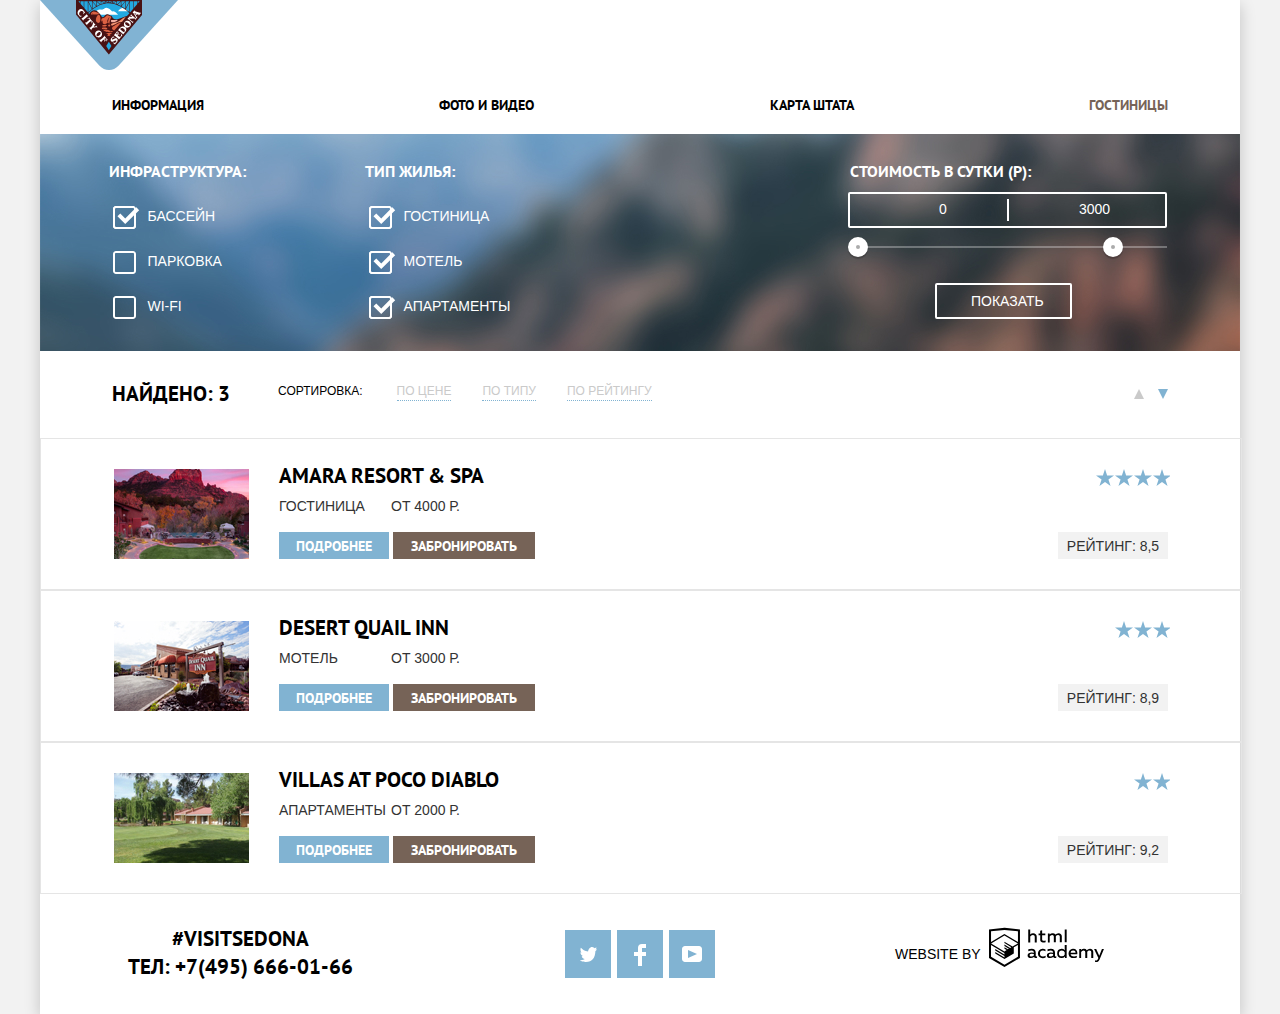
==== commit 9c44e2f9: "Fixed header" ====
--- a/catalog.html
+++ b/catalog.html
@@ -1,228 +1,329 @@
 <!DOCTYPE html>
 <html class="page" lang="ru">
-
-<head>
-  <meta charset="utf-8">
-  <link rel="icon" href="favicon.ico">
-  <link rel="icon" href="icon.svg" type="image/svg+xml">
-  <link rel="apple-touch-icon" href="apple.png">
-  <link rel="manifest" href="manifest.webmanifest">
-  <title>HTML Academy: Седона</title>
-  <link rel="preconnect" href="https://fonts.gstatic.com">
-  <link href="https://fonts.googleapis.com/css2?family=PT+Sans+Narrow:wght@400;700&display=swap" rel="stylesheet">
-  <link href="css/normalize.css" rel="stylesheet">
-  <link href="css/style.css" rel="stylesheet">
-</head>
-
-<body class="page-body">
-  <div class="wrapper">
-    <header class="main-header">
-      <div class="main-header-bar">
-        <div class="main-navigation-wrapper">
-          <nav class="main-navigation">
-            <a href="index.html"><img class="main-logo" src="img/main-logo.svg" width="138" height="70"
-                alt="Логотип сайта"></a>
-            <ul class="site-navigation">
-              <li class="site-navigation-item"><a href="#">Информация</a></li>
-              <li class="site-navigation-item site-navigation-item--right"><a href="#">Фото и видео</a></li>
-              <li class="site-navigation-item"><a href="#">Карта штата</a></li>
-              <li class="site-navigation-item current-page"><a href="catalog.html">Гостиницы</a></li>
-            </ul>
-          </nav>
-        </div>
-      </div>
-    </header>
-
-    <main class="container">
-      <section class="catalog-filter">
-        <h2 class="visually-hidden">Фильтр</h2>
-        <form class="filter-form" action="https://echo.htmlacademy.ru/" method="POST">
-          <div class="filter-container">
-            <fieldset class="infrastructure-filter">
-
-              <legend class="filter-legend">Инфраструктура:</legend>
-
-              <input class="visually-hidden filter-input-checkbox filter-input" type="checkbox" name="infrastructure"
-                id="filter-pool" checked value="pool">
-              <label for="filter-pool">Бассейн</label>
-
-              <input class="visually-hidden filter-input-checkbox filter-input" type="checkbox" name="infrastructure"
-                id="filter-parking" value="parking">
-              <label for="filter-parking">Парковка</label>
-              
-              <input class="visually-hidden filter-input-checkbox filter-input" type="checkbox" name="infrastructure"
-                id="filter-wi-fi" value="wi-fi">
-              <label for="filter-wi-fi">Wi-fi</label>
-
-
-            </fieldset>
-            <fieldset class="housing-filter">
-
-              <legend class="filter-legend">Тип жилья:</legend>
-
-              <input class="visually-hidden filter-input-checkbox filter-input" type="checkbox" name="housing-type"
-                id="filter-hostel" checked value="hotel">
-              <label for="filter-hostel">Гостиница</label>
-
-              <input class="visually-hidden filter-input-checkbox filter-input" type="checkbox" name="housing-type"
-                id="filter-hotel" checked value="motel">
-              <label for="filter-hotel">Мотель</label>
-
-              <input class="visually-hidden filter-input-checkbox filter-input" type="checkbox" name="housing-type"
-                id="filter-motel" checked value="apartments">
-              <label for="filter-motel">Апартаменты</label>
-
-            </fieldset>
-            <!--Место для ползунка стоимости. -->
-
-            <div class="filter-range">
-              <div class="filter-range-title">Стоимость в сутки (р):</div>
-              <div class="price-controls">
-                <label for="min-price" class="min-price">
-                  от <input type="text" name="min-price" id="min-price" value="0">
-                </label>
-                <label for="max-price" class="max-price">
-                  до <input type="text" name="max-price" id="max-price" value="3000">
-                </label>
-              </div>
-              <div class="range-controls">
-                <div class="scale">
-                  <div class="bar"></div>
-                </div>
-                <div class="range-toggle range-toggle-min"></div>
-                <div class="range-toggle range-toggle-max"></div>
-              </div>
-              <button class="btn-transparent" type="submit" >Показать</button>
-            </div>
-
-          </div>
-
-        </form>
-      </section>
-
-      <section class="search-results">
-
-        <div class="sorting-block">
-          <div class="found">Найдено: 3</div>
-          <div class="sorting">
-            <h2 class="sorting-title">Сортировка:</h2>
-            <a class="sorting-link sorting-link-active" href="#">По цене</a>
-            <a class="sorting-link" href="#">По типу</a>
-            <a class="sorting-link" href="#">По рейтингу</a>
-          </div>
-          <div class="sorting-direction">
-            <a class="arrow-up" href="#"></a>
-            <a class="arrow-down active-arrow" href="#"></a>
+  <head>
+    <meta charset="utf-8" />
+    <link rel="icon" href="favicon.ico" />
+    <link rel="icon" href="icon.svg" type="image/svg+xml" />
+    <link rel="apple-touch-icon" href="apple.png" />
+    <link rel="manifest" href="manifest.webmanifest" />
+    <title>HTML Academy: Седона</title>
+    <link rel="preconnect" href="https://fonts.gstatic.com" />
+    <link
+      href="https://fonts.googleapis.com/css2?family=PT+Sans+Narrow:wght@400;700&display=swap"
+      rel="stylesheet"
+    />
+    <link href="css/normalize.css" rel="stylesheet" />
+    <link href="css/style.css" rel="stylesheet" />
+  </head>
+
+  <body class="page-body">
+    <div class="wrapper">
+      <header class="main-header">
+        <div class="main-header-bar">
+          <div class="main-navigation-wrapper">
+            <nav class="main-navigation">
+              <a href="index.html"
+                ><img
+                  class="main-logo"
+                  src="img/main-logo.svg"
+                  width="138"
+                  height="70"
+                  alt="Логотип сайта"
+              /></a>
+              <ul class="site-navigation">
+                <li class="site-navigation-item"><a href="#">Информация</a></li>
+                <li class="site-navigation-item site-navigation-item--right">
+                  <a href="#">Фото и видео</a>
+                </li>
+                <li class="site-navigation-item">
+                  <a href="#">Карта штата</a>
+                </li>
+                <li class="site-navigation-item current-page">
+                  <a href="catalog.html">Гостиницы</a>
+                </li>
+              </ul>
+            </nav>
           </div>
         </div>
-
-
-
-        <ul class="result-list">
-
-          <li class="result-item">
-            <img src="/img/catalog/amara.jpg" width="135" height="90" alt="Гостиница Amara Resort & Spa">
-            <div class="result-column">
-              <a class="hotel-anchor" href="#">
-                <h3>Amara Resort & Spa</h3>
+      </header>
+
+      <main class="container">
+        <section class="catalog-filter">
+          <h2 class="visually-hidden">Фильтр</h2>
+          <form
+            class="filter-form"
+            action="https://echo.htmlacademy.ru/"
+            method="POST"
+          >
+            <div class="filter-container">
+              <fieldset class="infrastructure-filter">
+                <legend class="filter-legend">Инфраструктура:</legend>
+                <input
+                  class="visually-hidden filter-input-checkbox filter-input"
+                  type="checkbox"
+                  name="infrastructure"
+                  id="filter-pool"
+                  checked
+                  value="pool"
+                />
+                <label for="filter-pool">Бассейн</label>
+
+                <input
+                  class="visually-hidden filter-input-checkbox filter-input"
+                  type="checkbox"
+                  name="infrastructure"
+                  id="filter-parking"
+                  value="parking"
+                />
+                <label for="filter-parking">Парковка</label>
+
+                <input
+                  class="visually-hidden filter-input-checkbox filter-input"
+                  type="checkbox"
+                  name="infrastructure"
+                  id="filter-wi-fi"
+                  value="wi-fi"
+                />
+                <label for="filter-wi-fi">Wi-fi</label>
+              </fieldset>
+              <fieldset class="housing-filter">
+                <legend class="filter-legend">Тип жилья:</legend>
+
+                <input
+                  class="visually-hidden filter-input-checkbox filter-input"
+                  type="checkbox"
+                  name="housing-type"
+                  id="filter-hostel"
+                  checked
+                  value="hotel"
+                />
+                <label for="filter-hostel">Гостиница</label>
+
+                <input
+                  class="visually-hidden filter-input-checkbox filter-input"
+                  type="checkbox"
+                  name="housing-type"
+                  id="filter-hotel"
+                  checked
+                  value="motel"
+                />
+                <label for="filter-hotel">Мотель</label>
+
+                <input
+                  class="visually-hidden filter-input-checkbox filter-input"
+                  type="checkbox"
+                  name="housing-type"
+                  id="filter-motel"
+                  checked
+                  value="apartments"
+                />
+                <label for="filter-motel">Апартаменты</label>
+              </fieldset>
+              <!--Место для ползунка стоимости. -->
+
+              <div class="filter-range">
+                <div class="filter-range-title">Стоимость в сутки (р):</div>
+                <div class="price-controls">
+                  <label for="min-price" class="min-price">
+                    от
+                    <input
+                      type="text"
+                      name="min-price"
+                      id="min-price"
+                      value="0"
+                    />
+                  </label>
+                  <label for="max-price" class="max-price">
+                    до
+                    <input
+                      type="text"
+                      name="max-price"
+                      id="max-price"
+                      value="3000"
+                    />
+                  </label>
+                </div>
+                <div class="range-controls">
+                  <div class="scale">
+                    <div class="bar"></div>
+                  </div>
+                  <div class="range-toggle range-toggle-min"></div>
+                  <div class="range-toggle range-toggle-max"></div>
+                </div>
+                <button class="btn-transparent" type="submit">Показать</button>
+              </div>
+            </div>
+          </form>
+        </section>
+
+        <section class="search-results">
+          <div class="sorting-block">
+            <div class="found">Найдено: 3</div>
+            <div class="sorting">
+              <h2 class="sorting-title">Сортировка:</h2>
+              <a class="sorting-link sorting-link-active" href="#">По цене</a>
+              <a class="sorting-link" href="#">По типу</a>
+              <a class="sorting-link" href="#">По рейтингу</a>
+            </div>
+            <div class="sorting-direction">
+              <a class="arrow-up" href="#"></a>
+              <a class="arrow-down active-arrow" href="#"></a>
+            </div>
+          </div>
+
+          <ul class="result-list">
+            <li class="result-item">
+              <img
+                src="/img/catalog/amara.jpg"
+                width="135"
+                height="90"
+                alt="Гостиница Amara Resort & Spa"
+              />
+              <div class="result-column">
+                <a class="hotel-anchor" href="#">
+                  <h3>Amara Resort & Spa</h3>
+                </a>
+                <span class="house-tipe">Гостиница</span>
+                <span class="price">От 4000 р.</span><br />
+                <a class="details-button" href="#">Подробнее</a>
+                <a class="book-button" href="#">Забронировать</a>
+              </div>
+              <div class="result-column1">
+                <span class="rating">Рейтинг: 8,5</span>
+              </div>
+            </li>
+            <li class="result-item">
+              <img
+                src="img/catalog/desert.jpg"
+                width="135"
+                height="90"
+                alt="Мотель Desert Quail Inn"
+              />
+              <div class="result-column">
+                <a href="">
+                  <h3>Desert Quail Inn</h3>
+                </a>
+                <span class="house-tipe">Мотель</span>
+                <span class="price">От 3000 р.</span><br />
+                <a class="details-button" href="#">Подробнее</a>
+                <a class="book-button" href="#">Забронировать</a>
+              </div>
+              <div class="result-column1">
+                <span class="rating">Рейтинг: 8,9</span>
+              </div>
+            </li>
+            <li class="result-item">
+              <img
+                src="img/catalog/diablo.jpg"
+                width="135"
+                height="90"
+                alt="Апартаменты Villas at Poco Diablo"
+              />
+              <div class="result-column">
+                <a href="#">
+                  <h3>Villas at Poco Diablo</h3>
+                </a>
+                <span class="house-tipe">Апартаменты</span>
+                <span class="price">От 2000 р.</span><br />
+                <a class="details-button" href="#">Подробнее</a>
+                <a class="book-button" href="#">Забронировать</a>
+              </div>
+              <div class="result-column1">
+                <span class="rating">Рейтинг: 9,2</span>
+              </div>
+            </li>
+          </ul>
+        </section>
+      </main>
+      <footer class="catalog-footer">
+        <div class="footer-contacts">
+          <a href="#">#VisitSedona</a><br />
+          <a href="tel:+74956660166">Тел: +7(495) 666-01-66</a>
+        </div>
+
+        <div class="footer-social">
+          <ul class="footer-social-flex">
+            <li>
+              <a
+                class="social-button"
+                href="#"
+                target="_blank"
+                title="Наша страница в Twitter"
+              >
+                <svg
+                  xmlns="http://www.w3.org/2000/svg"
+                  xmlns:xlink="http://www.w3.org/1999/xlink"
+                  width="17"
+                  height="15"
+                  viewBox="0 0 17 15"
+                >
+                  <path
+                    d="M10.95.144c1.685-.496 2.984.27 3.577 1.179.673-.231 1.331-.481 2.011-.708a2.345 2.345 0 0 1-.857 1.768c.685.17 1.304-.491 1.304-.491-.169 1-1.006 1.788-1.563 2.024-.231 6.75-3.175 11.217-10.077 11.082h-.446c-.41 0-4.164-.46-4.898-1.887 2.271.196 3.893-.422 4.693-1.177-.96-.3-2.679-.477-2.979-2.95.349.106.564.228 1.19.119C1.705 8.247.374 7.53.448 5.33c.285.328 1.067.536 1.34.472C1.085 5.561-.182 2.442.894.85c1.818 1.854 3.735 3.606 7.152 3.773C8.254 2.33 9.183.793 10.95.144z"
+                  ></path>
+                </svg>
               </a>
-              <span class="house-tipe">Гостиница</span>
-              <span class="price">От 4000 р.</span><br>
-              <a class="details-button" href="#">Подробнее</a>
-              <a class="book-button" href="#">Забронировать</a>
-            </div>
-            <div class="result-column1"><span class="rating">Рейтинг: 8,5</span></div>
-
-          </li>
-          <li class="result-item">
-            <img src="img/catalog/desert.jpg" width="135" height="90" alt="Мотель Desert Quail Inn">
-            <div class="result-column">
-              <a href="">
-                <h3>Desert Quail Inn</h3>
+            </li>
+            <li>
+              <a
+                class="social-button"
+                href="#"
+                target="_blank"
+                title="Наша страница в Facebook"
+              >
+                <svg
+                  xmlns="http://www.w3.org/2000/svg"
+                  width="12"
+                  height="22"
+                  viewBox="0 0 12 22"
+                >
+                  <path
+                    d="M12 4V0H8a4 4 0 0 0-4 4v4H0v4h4v10h4V12h4V8H8V4h4z"
+                  ></path>
+                </svg>
               </a>
-              <span class="house-tipe">Мотель</span>
-              <span class="price">От 3000 р.</span><br>
-              <a class="details-button" href="#">Подробнее</a>
-              <a class="book-button" href="#">Забронировать</a>
-            </div>
-            <div class="result-column1">
-              <span class="rating">Рейтинг: 8,9</span>
-            </div>
-          </li>
-          <li class="result-item">
-            <img src="img/catalog/diablo.jpg" width="135" height="90" alt="Апартаменты Villas at Poco Diablo">
-            <div class="result-column">
-              <a href="#">
-                <h3>Villas at Poco Diablo</h3>
+            </li>
+            <li>
+              <a
+                class="social-button"
+                href="#"
+                target="_blank"
+                title="Наша страница на YouTube"
+              >
+                <svg
+                  xmlns="http://www.w3.org/2000/svg"
+                  xmlns:xlink="http://www.w3.org/1999/xlink"
+                  width="20"
+                  height="16"
+                  viewBox="0 0 20 16"
+                >
+                  <path
+                    d="M17 0H3C1.35 0 0 1.35 0 3v10c0 1.65 1.35 3 3 3h14c1.65 0 3-1.35 3-3V3c0-1.65-1.35-3-3-3zM6.027 11.998V4.002L15.014 8l-8.987 3.998z"
+                  ></path>
+                </svg>
               </a>
-              <span class="house-tipe">Апартаменты</span>
-              <span class="price">От 2000 р.</span><br>
-              <a class="details-button" href="#">Подробнее</a>
-              <a class="book-button" href="#">Забронировать</a>
-            </div>
-            <div class="result-column1">
-              <span class="rating">Рейтинг: 9,2</span>
-            </div>
-          </li>
-
-        </ul>
-
-
-      </section>
-    </main>
-    <footer class="catalog-footer">
-
-      <div class="footer-contacts">
-        <a href="#">#VisitSedona</a><br>
-        <a href="tel:+74956660166">Тел: +7(495) 666-01-66</a>
-      </div>
-
-      <div class="footer-social">
-        <ul class="footer-social-flex">
-          <li>
-            <a class="social-button" href="#" target="_blank" title="Наша страница в Twitter">
-              <svg xmlns="http://www.w3.org/2000/svg" xmlns:xlink="http://www.w3.org/1999/xlink" width="17" height="15"
-                viewBox="0 0 17 15">
-                <path
-                  d="M10.95.144c1.685-.496 2.984.27 3.577 1.179.673-.231 1.331-.481 2.011-.708a2.345 2.345 0 0 1-.857 1.768c.685.17 1.304-.491 1.304-.491-.169 1-1.006 1.788-1.563 2.024-.231 6.75-3.175 11.217-10.077 11.082h-.446c-.41 0-4.164-.46-4.898-1.887 2.271.196 3.893-.422 4.693-1.177-.96-.3-2.679-.477-2.979-2.95.349.106.564.228 1.19.119C1.705 8.247.374 7.53.448 5.33c.285.328 1.067.536 1.34.472C1.085 5.561-.182 2.442.894.85c1.818 1.854 3.735 3.606 7.152 3.773C8.254 2.33 9.183.793 10.95.144z">
-                </path>
-              </svg>
-            </a>
-          </li>
-          <li>
-            <a class="social-button" href="#" target="_blank" title="Наша страница в Facebook">
-              <svg xmlns="http://www.w3.org/2000/svg" width="12" height="22" viewBox="0 0 12 22">
-                <path d="M12 4V0H8a4 4 0 0 0-4 4v4H0v4h4v10h4V12h4V8H8V4h4z"></path>
-              </svg>
-            </a>
-          </li>
-          <li>
-            <a class="social-button" href="#" target="_blank" title="Наша страница на YouTube">
-              <svg xmlns="http://www.w3.org/2000/svg" xmlns:xlink="http://www.w3.org/1999/xlink" width="20" height="16"
-                viewBox="0 0 20 16">
-                <path
-                  d="M17 0H3C1.35 0 0 1.35 0 3v10c0 1.65 1.35 3 3 3h14c1.65 0 3-1.35 3-3V3c0-1.65-1.35-3-3-3zM6.027 11.998V4.002L15.014 8l-8.987 3.998z">
-                </path>
-              </svg>
-            </a>
-          </li>
-        </ul>
-      </div>
-
-      <div class="academy-logo">
-        <p class="paragraph-margin">Website by</p>
-        <a href="https://htmlacademy.ru/intensive/htmlcss">
-          <svg class="academy" xmlns="http://www.w3.org/2000/svg" viewBox="0 0 108.08 36.85" width="115" height="41">
-
-            <title>logo-htmlacademy-small1</title>
-            <path
-              d="M44.61,26.88a2,2,0,0,0,.55-0.1v1.33a3.25,3.25,0,0,1-1.18.21,1.67,1.67,0,0,1-1.67-1,4.84,4.84,0,0,1-3.14,1.08c-1.51,0-2.91-.83-2.91-2.55,0-2.13,2-2.79,3.71-2.79a11.08,11.08,0,0,1,2.17.25v-0.3c0-1-.76-1.77-2.19-1.77a7.42,7.42,0,0,0-3,.64v-1.7a10.21,10.21,0,0,1,3.19-.55c2.36,0,3.81,1.12,3.81,3.65v3a0.54,0.54,0,0,0,.49.59h0.17Zm-6.44-1.13A1.35,1.35,0,0,0,39.63,27h0.11a3.39,3.39,0,0,0,2.41-1V24.58a9.72,9.72,0,0,0-1.81-.21c-1,0-2.16.33-2.16,1.38h0Zm12.36-6.11a5,5,0,0,1,2.57.64V22a4.08,4.08,0,0,0-2.3-.7,2.75,2.75,0,1,0,0,5.49,5,5,0,0,0,2.43-.64v1.71a6.27,6.27,0,0,1-2.76.57A4.21,4.21,0,0,1,46,24.51q0-.21,0-0.41a4.32,4.32,0,0,1,4.18-4.46h0.38Zm12.17,7.24a2,2,0,0,0,.55-0.1v1.33a3.25,3.25,0,0,1-1.18.21,1.67,1.67,0,0,1-1.67-1,4.84,4.84,0,0,1-3.14,1.08c-1.51,0-2.91-.83-2.91-2.55,0-2.13,2-2.79,3.71-2.79a11.08,11.08,0,0,1,2.17.25v-0.3c0-1-.76-1.77-2.19-1.77a7.42,7.42,0,0,0-3,.64v-1.7a10.21,10.21,0,0,1,3.19-.55c2.36,0,3.81,1.12,3.81,3.65v3a0.54,0.54,0,0,0,.49.59h0.17Zm-6.44-1.13A1.35,1.35,0,0,0,57.73,27h0.11a3.39,3.39,0,0,0,2.41-1V24.58a9.72,9.72,0,0,0-1.81-.21c-1.06,0-2.16.33-2.16,1.38h0ZM73,16V28.2H71.35V26.88a3.88,3.88,0,0,1-3.19,1.54,4.4,4.4,0,0,1,0-8.78,3.81,3.81,0,0,1,3,1.3V16H73Zm-4.53,5.22a2.76,2.76,0,1,0,0,5.52A2.86,2.86,0,0,0,71.15,25V23A2.91,2.91,0,0,0,68.49,21.27ZM79,19.64c3.31,0,4.46,2.68,3.92,5.09H76.7c0.21,1.5,1.67,2.11,3.19,2.11a6.11,6.11,0,0,0,2.64-.59v1.6a7.14,7.14,0,0,1-3,.57C77,28.42,74.78,27,74.78,24a4.18,4.18,0,0,1,4-4.39H79Zm0.09,1.54a2.28,2.28,0,0,0-2.44,2.1v0.06H81.3A2,2,0,0,0,79.13,21.18Zm5.73,7V19.87h1.65v1a3.81,3.81,0,0,1,2.78-1.27A2.86,2.86,0,0,1,91.89,21a4.12,4.12,0,0,1,2.91-1.33A3.06,3.06,0,0,1,98,23V28.2h-1.9V23.05a1.59,1.59,0,0,0-1.42-1.75H94.42a2.8,2.8,0,0,0-2.07,1.12V28.2h-1.9V23.05A1.59,1.59,0,0,0,89,21.31H88.8a3,3,0,0,0-2.21,1.29v5.63H84.86Zm21.31-8.33h1.9l-3.91,9.46c-0.9,2.17-2.09,2.86-3.35,2.86a4.76,4.76,0,0,1-1.1-.14V30.46a2.86,2.86,0,0,0,.85.12c0.9,0,1.58-.64,2.07-1.9l0.17-.42-4-8.4h2l2.86,6.29ZM38.73,1.46V6.22a3.81,3.81,0,0,1,2.7-1.14,3.25,3.25,0,0,1,3.44,3.4v5.15H43V8.72a1.81,1.81,0,0,0-1.61-2h-0.3a2.93,2.93,0,0,0-2.32,1.39v5.52h-1.9V1.46h1.9ZM49.94,2.31v3h3V6.91h-3v3.81c0,1.1.5,1.46,1.58,1.46a4.49,4.49,0,0,0,1.69-.33v1.6A6.8,6.8,0,0,1,51,13.8a2.55,2.55,0,0,1-2.86-2.74V6.89H46.58V5.26h1.5V2.74Zm5.4,11.31V5.28H57v1A3.81,3.81,0,0,1,59.77,5a2.86,2.86,0,0,1,2.6,1.33A4.12,4.12,0,0,1,65.28,5,3.06,3.06,0,0,1,68.44,8.4v5.21h-1.9V8.46a1.59,1.59,0,0,0-1.42-1.75H64.89a2.8,2.8,0,0,0-2.07,1.12v5.78h-1.9V8.46A1.59,1.59,0,0,0,59.5,6.71H59.27A3,3,0,0,0,57.06,8v5.63H55.34ZM71.17,1.45H73V13.6H71.17V1.45ZM14.71,0H14.55L0,1.54V28.21l14.55,8.66,14.55-8.66V1.54Zm12.5,27.1L14.55,34.64,1.9,27.12V16.18l12.59,7.5V25L5.86,19.9v1.31l8.68,5.21v1.39L5.87,22.65V24l8.68,5.21,8.75-5.24V18.31L27.2,16V27.12Zm0-12.53-3.48,2-1.6,1L14.51,13v1.31L21,18.23H21l-0.14.09-1,.54-5.37-3.2V17l4.24,2.52-1,.67-3.2-1.9v1.31l2.1,1.24L14.5,22.1,2,14.65,14.51,7.11Zm0-1.32L14.49,5.76,1.91,13.25v-10L14.56,1.92,27.21,3.25v10h0Z"
-              transform="translate(0 -0.02)"></path>
-          </svg>
-        </a>
-      </div>
-    </footer>
-  </div>
-</body>
-
-</html>+            </li>
+          </ul>
+        </div>
+
+        <div class="academy-logo">
+          <p class="paragraph-margin">Website by</p>
+          <a href="https://htmlacademy.ru/intensive/htmlcss">
+            <svg
+              class="academy"
+              xmlns="http://www.w3.org/2000/svg"
+              viewBox="0 0 108.08 36.85"
+              width="115"
+              height="41"
+            >
+              <title>logo-htmlacademy-small1</title>
+              <path
+                d="M44.61,26.88a2,2,0,0,0,.55-0.1v1.33a3.25,3.25,0,0,1-1.18.21,1.67,1.67,0,0,1-1.67-1,4.84,4.84,0,0,1-3.14,1.08c-1.51,0-2.91-.83-2.91-2.55,0-2.13,2-2.79,3.71-2.79a11.08,11.08,0,0,1,2.17.25v-0.3c0-1-.76-1.77-2.19-1.77a7.42,7.42,0,0,0-3,.64v-1.7a10.21,10.21,0,0,1,3.19-.55c2.36,0,3.81,1.12,3.81,3.65v3a0.54,0.54,0,0,0,.49.59h0.17Zm-6.44-1.13A1.35,1.35,0,0,0,39.63,27h0.11a3.39,3.39,0,0,0,2.41-1V24.58a9.72,9.72,0,0,0-1.81-.21c-1,0-2.16.33-2.16,1.38h0Zm12.36-6.11a5,5,0,0,1,2.57.64V22a4.08,4.08,0,0,0-2.3-.7,2.75,2.75,0,1,0,0,5.49,5,5,0,0,0,2.43-.64v1.71a6.27,6.27,0,0,1-2.76.57A4.21,4.21,0,0,1,46,24.51q0-.21,0-0.41a4.32,4.32,0,0,1,4.18-4.46h0.38Zm12.17,7.24a2,2,0,0,0,.55-0.1v1.33a3.25,3.25,0,0,1-1.18.21,1.67,1.67,0,0,1-1.67-1,4.84,4.84,0,0,1-3.14,1.08c-1.51,0-2.91-.83-2.91-2.55,0-2.13,2-2.79,3.71-2.79a11.08,11.08,0,0,1,2.17.25v-0.3c0-1-.76-1.77-2.19-1.77a7.42,7.42,0,0,0-3,.64v-1.7a10.21,10.21,0,0,1,3.19-.55c2.36,0,3.81,1.12,3.81,3.65v3a0.54,0.54,0,0,0,.49.59h0.17Zm-6.44-1.13A1.35,1.35,0,0,0,57.73,27h0.11a3.39,3.39,0,0,0,2.41-1V24.58a9.72,9.72,0,0,0-1.81-.21c-1.06,0-2.16.33-2.16,1.38h0ZM73,16V28.2H71.35V26.88a3.88,3.88,0,0,1-3.19,1.54,4.4,4.4,0,0,1,0-8.78,3.81,3.81,0,0,1,3,1.3V16H73Zm-4.53,5.22a2.76,2.76,0,1,0,0,5.52A2.86,2.86,0,0,0,71.15,25V23A2.91,2.91,0,0,0,68.49,21.27ZM79,19.64c3.31,0,4.46,2.68,3.92,5.09H76.7c0.21,1.5,1.67,2.11,3.19,2.11a6.11,6.11,0,0,0,2.64-.59v1.6a7.14,7.14,0,0,1-3,.57C77,28.42,74.78,27,74.78,24a4.18,4.18,0,0,1,4-4.39H79Zm0.09,1.54a2.28,2.28,0,0,0-2.44,2.1v0.06H81.3A2,2,0,0,0,79.13,21.18Zm5.73,7V19.87h1.65v1a3.81,3.81,0,0,1,2.78-1.27A2.86,2.86,0,0,1,91.89,21a4.12,4.12,0,0,1,2.91-1.33A3.06,3.06,0,0,1,98,23V28.2h-1.9V23.05a1.59,1.59,0,0,0-1.42-1.75H94.42a2.8,2.8,0,0,0-2.07,1.12V28.2h-1.9V23.05A1.59,1.59,0,0,0,89,21.31H88.8a3,3,0,0,0-2.21,1.29v5.63H84.86Zm21.31-8.33h1.9l-3.91,9.46c-0.9,2.17-2.09,2.86-3.35,2.86a4.76,4.76,0,0,1-1.1-.14V30.46a2.86,2.86,0,0,0,.85.12c0.9,0,1.58-.64,2.07-1.9l0.17-.42-4-8.4h2l2.86,6.29ZM38.73,1.46V6.22a3.81,3.81,0,0,1,2.7-1.14,3.25,3.25,0,0,1,3.44,3.4v5.15H43V8.72a1.81,1.81,0,0,0-1.61-2h-0.3a2.93,2.93,0,0,0-2.32,1.39v5.52h-1.9V1.46h1.9ZM49.94,2.31v3h3V6.91h-3v3.81c0,1.1.5,1.46,1.58,1.46a4.49,4.49,0,0,0,1.69-.33v1.6A6.8,6.8,0,0,1,51,13.8a2.55,2.55,0,0,1-2.86-2.74V6.89H46.58V5.26h1.5V2.74Zm5.4,11.31V5.28H57v1A3.81,3.81,0,0,1,59.77,5a2.86,2.86,0,0,1,2.6,1.33A4.12,4.12,0,0,1,65.28,5,3.06,3.06,0,0,1,68.44,8.4v5.21h-1.9V8.46a1.59,1.59,0,0,0-1.42-1.75H64.89a2.8,2.8,0,0,0-2.07,1.12v5.78h-1.9V8.46A1.59,1.59,0,0,0,59.5,6.71H59.27A3,3,0,0,0,57.06,8v5.63H55.34ZM71.17,1.45H73V13.6H71.17V1.45ZM14.71,0H14.55L0,1.54V28.21l14.55,8.66,14.55-8.66V1.54Zm12.5,27.1L14.55,34.64,1.9,27.12V16.18l12.59,7.5V25L5.86,19.9v1.31l8.68,5.21v1.39L5.87,22.65V24l8.68,5.21,8.75-5.24V18.31L27.2,16V27.12Zm0-12.53-3.48,2-1.6,1L14.51,13v1.31L21,18.23H21l-0.14.09-1,.54-5.37-3.2V17l4.24,2.52-1,.67-3.2-1.9v1.31l2.1,1.24L14.5,22.1,2,14.65,14.51,7.11Zm0-1.32L14.49,5.76,1.91,13.25v-10L14.56,1.92,27.21,3.25v10h0Z"
+                transform="translate(0 -0.02)"
+              ></path>
+            </svg>
+          </a>
+        </div>
+      </footer>
+    </div>
+  </body>
+</html>
--- a/css/style.css
+++ b/css/style.css
@@ -1,386 +1,422 @@
 /* Variables */
 :root {
-    --basic-white: #FFFFFF;
-    --basic-black: #000000;
-    --basic-brown: #766357;
-    --dark-brown: #604E43;
-    --darkest-brown: #503E33;
-    --form-back: #F2F2F2;
-    --basic-blue:  #81B3D2;
-    --dark-blue: #669EC0;
-    --darkest-blue: #5496BD; 
-    --basic-background: #EEEEEE;
-    --light-black: #333333;
-    --rating: #666666;
-    --background-gray: #f2f2f2;
-    --range-white: #ababab;
-    --arrow-white: #cacaca;
-    --search-shadow: rgba(0, 1, 1, 0.15);
-    --academy-white: #BDBBBC;
-    --result-white: #E5E5E5;
-    --form-background: #EBEBEB;
-    --small-button-gray: #A9A9A9; 
+  --basic-white: #FFFFFF;
+  --basic-black: #000000;
+  --basic-brown: #766357;
+  --dark-brown: #604E43;
+  --darkest-brown: #503E33;
+  --form-back: #F2F2F2;
+  --basic-blue: #81B3D2;
+  --dark-blue: #669EC0;
+  --darkest-blue: #5496BD;
+  --basic-background: #EEEEEE;
+  --light-black: #333333;
+  --rating: #666666;
+  --background-gray: #f2f2f2;
+  --range-white: #ababab;
+  --arrow-white: #cacaca;
+  --search-shadow: rgba(0, 1, 1, 0.15);
+  --academy-white: #BDBBBC;
+  --result-white: #E5E5E5;
+  --form-background: #EBEBEB;
+  --small-button-gray: #A9A9A9;
 }
 
 /* Fonts */
 
 @font-face {
-    font-family: "PT Sans";
-    font-style: normal;
-    font-weight: 400;
-    src: local("PT Sans"),
-         url("../fonts/ptsans.woff2") format("woff2"),
-         url("../fonts/ptsans.woff") format("woff");
-  }
-  
-  @font-face {
-    font-family: "PT Sans";
-    font-style: normal;
-    font-weight: 700;
-    src: local("PT Sans Bold"),
-         url("../fonts/ptsansbold.woff2") format("woff2"),
-         url("../fonts/ptsansbold.woff") format("woff");
-  }
+  font-family: "PT Sans";
+  font-style: normal;
+  font-weight: 400;
+  src: local("PT Sans"),
+    url("../fonts/ptsans.woff2") format("woff2"),
+    url("../fonts/ptsans.woff") format("woff");
+}
+
+@font-face {
+  font-family: "PT Sans";
+  font-style: normal;
+  font-weight: 700;
+  src: local("PT Sans Bold"),
+    url("../fonts/ptsansbold.woff2") format("woff2"),
+    url("../fonts/ptsansbold.woff") format("woff");
+}
 
 /* Global */
 
 body {
-    width: 1200px;
-    margin: 0;
-    padding: 0;
-    position: relative;
-    font-family: "PT Sans", Arial, sans-serif;
+  width: 1200px;
+  margin: 0;
+  padding: 0;
+  position: relative;
+  font-family: "PT Sans", Arial, sans-serif;
+  font-size: 14px;
+  line-height: 26px;
+  font-weight: normal;
+  color: var(--basic-black);
+  text-transform: uppercase;
+  background-color: var(--background-gray);
+  background-position: top center;
+  background-repeat: no-repeat;
+  margin-left: auto;
+  margin-right: auto;
+  box-shadow: 0px 5px 15px rgba(0, 1, 1, 0.2);
+  display: grid;
+  grid-template-rows: min-content 1fr min-content;
+  align-content: start;
+}
+
+.wrapper {
+  background-color: var(--basic-white);
+}
+
+a {
+  text-decoration: none;
+}
+
+img {
+  max-width: 100%;
+  height: auto;
+}
+
+.visually-hidden {
+  position: absolute;
+  width: 1px;
+  height: 1px;
+  margin: -1px;
+  border: 0;
+  padding: 0;
+  white-space: nowrap;
+  clip-path: inset(100%);
+  clip: rect(0 0 0 0);
+  overflow: hidden;
+}
+
+ul {
+  padding: 0;
+  margin: 0;
+}
+
+/* Grid */
+
+.page {
+  height: 100%;
+}
+
+/* Main-navigation */
+
+.main-navigation-wrapper {
+  width: 1200px;
+  margin: 0 auto;
+  padding: 0 auto;
+}
+
+.main-navigation {
     font-size: 14px;
     line-height: 26px;
-    font-weight: normal;
+    font-weight: 700;
     color: var(--basic-black);
-    text-transform: uppercase;
-    background-color: var(--background-gray);
-    background-position: top center;
-    background-repeat: no-repeat;
-    margin-left: auto;
-    margin-right: auto;
-    box-shadow: 0px 5px 15px rgba(0, 1, 1, 0.2);
-    display: grid;
-    grid-template-rows: min-content 1fr min-content;
-    align-content: start;
-  }
-
-.wrapper {
-    background-color: var(--basic-white);
-
-
-}
-
-  a {
-      text-decoration: none;
-  }
-  
-  img {
-    max-width: 100%;
-    height: auto;
-  }
-
-  .visually-hidden {
+    background-color: transparent;
+    position: relative;
+}
+
+.main-header-logo {
     position: absolute;
-    width: 1px;
-    height: 1px;
-    margin: -1px;
-    border: 0;
-    padding: 0;
-    white-space: nowrap;
-    clip-path: inset(100%);
-    clip: rect(0 0 0 0);
-    overflow: hidden;
-  }
-
-  ul {
-      padding: 0;
-      margin: 0;
-  }
-
-
-  /* Grid */
-
-.page {
-    height: 100%;
-}
-
- /* Main-navigation */ 
-
-
-.main-navigation-wrapper {
-    width: 1200px;
-    margin: 0 auto;
-    padding: 0 auto;
-}
-
-.main-navigation {
-    position: relative;
-}
-
-.main-logo {
-    position: absolute;
-    left: calc(50% - 68px);
-    z-index: 1;   
+    left: calc(50% - 69px);
+    top: 0;
+    z-index: 1;
 }
 
 .site-navigation {
     display: flex;
+    justify-content: space-between;
+    list-style: none;
     align-items: center;
-    justify-content: space-between;
     margin: 0;
-    padding: 0;
-}
-
-.site-navigation {
-    list-style: none;
+    height: 53px;
+    padding: 0 72px;
+    border-bottom: 3px solid var(--basic-white);
+}
+
+.navigation-item {
+    width: 25%;
+}
+
+.navigation-item-first {
+    text-align: left;
+    margin-right: 2px;
+}
+
+.navigation-item-second {
+    text-align: left;
+    padding-right: 40px;
+}
+
+.navigation-item:nth-child(2) {
+    margin-right: 7%;
+}
+
+.navigation-item-third {
+    text-align: right;
+    padding-left: 32px;
+}
+
+.navigation-item-fourth {
+    text-align: right;
 }
 
 .result-list {
-    list-style: none;
-    display: flex;
-    flex-direction: column;
-}
+  list-style: none;
+  display: flex;
+  flex-direction: column;
+}
+
 /* User-navigation */
 
-.site-navigation-item {
-    font-weight: bold;
-    width: 300px;
-    height: 56px;
-    text-align: center;
-    padding-top: 14px;
-    box-sizing: border-box;
-}
-
-
-
-
-.site-navigation-item--right {
-    margin-right: 231px;
-}
-
-
 .site-navigation a {
-    color: var(--basic-black);
-}
-
-.site-navigation a:hover {  
-    color: var(--basic-blue);
+  color: var(--basic-black);
+}
+
+.site-navigation a:hover {
+  color: var(--basic-blue);
 }
 
 .site-navigation a:active {
-    opacity: 0.3;
-}
-
-.current-page a{
-    color: var(--basic-brown);
-}
-
-
- 
+  opacity: 0.3;
+}
+
+.current-page a {
+  color: var(--basic-brown);
+}
+
 /* Conatiner */
 
 .container {
-    width: 1200px;
-    margin: 0 auto;
-    padding: 0 auto;
-}
-
-/* Почему не центрируется? */
+  width: 1200px;
+  margin: 0 auto;
+  padding: 0 auto;
+}
 
 .intro {
-    position: relative;
-    background-image: url(../img/background-photo.jpg);
-    background-color: var(--darkest-blue);
-    height: 509px;
-    display: grid;
+  position: relative;
+  background-image: url(../img/background-photo.jpg);
+  background-color: var(--darkest-blue);
+  height: 509px;
+  display: grid;
 }
 
 .intro-text {
-    padding-top: 50px;
-    justify-self: center;
+  padding-top: 50px;
+  justify-self: center;
 }
 
 .polygon {
-position: absolute;
-width: 1200px;
-height: 57px;
-top: 452px;
-background-image: url(../img/shape.png);
-background-repeat: no-repeat;
-background-size: cover;
+  position: absolute;
+  width: 1200px;
+  height: 57px;
+  top: 452px;
+  background-image: url(../img/shape.png);
+  background-repeat: no-repeat;
+  background-size: cover;
 }
 
 /* Features */
 
 .title {
-    font-size: 21px;
-    line-height: 26px;
-    color: var(--basic-black);
-    margin-top: 98.5px;
+  font-size: 21px;
+  line-height: 26px;
+  color: var(--basic-black);
+  margin-top: 98.5px;
 }
 
 .reasons {
-    font-size: 14px;
-    line-height: 26px;
-    font-weight: 400;
-    color: var(--light-black)
+  font-size: 14px;
+  line-height: 26px;
+  font-weight: 400;
+  color: var(--light-black);
+  padding: 40px 0;
+  margin: 0;
 }
 
 .title,
 .reasons {
-    text-align: center;
-}
-
-.features{
-    margin-bottom: 58px;
+  text-align: center;
+}
+
+.features {
+  margin-bottom: 58px;
 }
 
 .features-list {
-    padding: 0;
-    margin: 0;
-    list-style: none;
-    font-weight: normal;
-    font-size: 14px;
-    line-height: 21px;
-    color: var(--light-black);
-    display: grid;
-    grid-template-columns: 1fr 1fr 1fr;
-    grid-template-rows: 
-    256px
-    330px
-    256px
-    256px;     
-    gap: 0;
-}
-
-
+  padding: 0;
+  margin: 0;
+  list-style: none;
+  font-weight: normal;
+  font-size: 14px;
+  line-height: 21px;
+  color: var(--light-black);
+  display: grid;
+  grid-template-columns: 1fr 1fr 1fr;
+  grid-template-rows:
+    256px 330px 256px 256px;
+  gap: 0;
+}
 
 .town-photo {
-    grid-column: 2 / 4;
-    grid-row: 1 / 2;
+  grid-column: 2 / 4;
+  grid-row: 1 / 2;
 }
 
 .town-photo--img {
-    height: 256px;
-    width: 800px;
+  height: 256px;
+  width: 800px;
 }
 
 .bridge-photo {
-    grid-column: 1 / 3;
-    grid-row: 3 / 4;
+  grid-column: 1 / 3;
+  grid-row: 3 / 4;
 }
 
 .features-list h3 {
-    font-weight: bold;
-    font-size: 21px;
-    line-height: 21px;
-    color: var(--basic-black);
-}
-
-
+  font-weight: bold;
+  font-size: 21px;
+  line-height: 21px;
+  color: var(--basic-black);
+}
 
 .feature-item {
-    padding: 0;
-    text-align: center;
-    width: 400px;
-    height: 330px;
-}
-
-.feature-item img{
-    margin-top: 60px;
+  display: flex;
+  flex-direction: column;
+  align-items: center;
+  padding: 0;
+  text-align: center;
+  width: 400px;
+  height: 330px;
+}
+
+.feature-item img {
+  margin-top: 60px;
 }
 
 .feature-item h2 {
-    font-size: 21px;
-    line-height: 21px;
-    color: var(--basic-black);
+  font-size: 21px;
+  line-height: 21px;
+  color: var(--basic-black);
 }
 
 .feature-middle {
-    width: 400px;
-    height: 256px;
-    text-align: center;
-    background-color: var(--basic-background)
+  display: flex;
+  flex-direction: column;
+  align-items: center;
+  width: 400px;
+  height: 256px;
+  text-align: center;
+  background-color: var(--basic-background)
 }
 
 .feature-middle h2 {
-    margin-top: 47px;
-}
-
-.feature-top {   
-    font-weight: normal;
-    font-size: 14px;
-    line-height: 21px;
-    color: var(--basic-white);
-    background: var(--basic-blue);
-    width: 400px;
-    height: 256px;
-    text-align: center;
-}
-
-.feature-top h2{
-    font-weight: bold;
-    font-size: 21px;
-    line-height: 21px;
-    color: var(--basic-white);
-    margin-top: 47px;
-    margin-bottom: 25px;
+  margin-top: 47px;
+}
+
+.feature-top {
+  display: flex;
+  flex-direction: column;
+  align-items: center;
+  font-weight: normal;
+  font-size: 14px;
+  line-height: 21px;
+  color: var(--basic-white);
+  background: var(--basic-blue);
+  width: 400px;
+  height: 256px;
+  text-align: center;
+}
+
+.feature-top h2 {
+  font-weight: bold;
+  font-size: 21px;
+  line-height: 21px;
+  color: var(--basic-white);
+  margin-top: 47px;
+  margin-bottom: 25px;
 }
 
 .feature-top span {
-    margin-bottom: 23px;
+  margin-bottom: 23px;
+}
+
+.feature-top-paragraph {
+  width: 297px;
+}
+
+.paragraph {
+  width: 297px;
+}
+
+.paragraph-width {
+  width: 301px;
+}
+
+.paragraph-width-first {
+  width: 207px;
+}
+
+.paragraph-width-second {
+  width: 258px;
+}
+
+.paragraph-width-third {
+  width: 246px;
 }
 
 
 /* appointment */
 .appointment {
-    position: relative;
-    text-align: center;
-}
-
-.appointment h3{
-    font-size: 30px;
-    line-height: 24px;
-}
-
-.appointment p{
-    font-weight: 400;
-    font-size: 14px;
-    Line-height: 24px;
+  display: flex;
+  flex-direction: column;
+  align-items: center;
+  position: relative;
+  text-align: center;
+}
+
+.appointment h3 {
+  font-size: 30px;
+  line-height: 24px;
+}
+
+.appointment p {
+  font-weight: 400;
+  font-size: 14px;
+  line-height: 24px;
+  width: 435px;
 }
 
 /* inner-page */
 
 fieldset {
-    border: 0;
-    margin: 0;
-    
+  border: 0;
+  margin: 0;
+
 }
 
 .filter-form {
-    padding-left: 58px;
-    padding-right: 73px;
-}
-
-
+  padding-left: 58px;
+  padding-right: 73px;
+}
 
 .filter-container {
-    display: flex;
-
-}
-
-.infrastructure-filter .housing-filter{
-    display: flex;
-    flex-direction: column;
-    
-}
-
-
+  display: flex;
+
+}
+
+.infrastructure-filter .housing-filter {
+  display: flex;
+  flex-direction: column;
+
+}
 
 .infrastructure-filter {
-      margin-right: 98px;
+  margin-right: 98px;
 }
 
 .infrastructure-filter label,
@@ -395,840 +431,849 @@
 }
 
 .filter-legend {
-    padding-top: 26.5px;
-}
-
-
-.filter-input-checkbox + label::before {
-    content: "";
-    position: absolute;
-    left: 0;
-    top: 0;
-    width: 23px;
-    height: 23px;
-    background-image: url(../img/checkbox-off.svg);
+  padding-top: 26.5px;
+}
+
+.filter-input-checkbox+label::before {
+  content: "";
+  position: absolute;
+  left: 0;
+  top: 0;
+  width: 23px;
+  height: 23px;
+  background-image: url(../img/checkbox-off.svg);
+}
+
+.filter-input-checkbox:checked+label::after {
+  content: "";
+  position: absolute;
+  top: 0px;
+  left: 0;
+  width: 27px;
+  height: 23px;
+  background-image: url(../img/checkbox-on.svg);
+
+}
+
+/* FILTER RANGE */
+
+.filter-range {
+  width: 319px;
+  margin-left: auto;
+}
+
+.filter-range-title {
+  font-weight: 700;
+  font-size: 16px;
+  line-height: 21px;
+  margin-bottom: 10px;
+  padding-top: 26.5px;
+  padding-left: 2px;
+
+}
+
+.price-controls {
+  height: 32px;
+  border: 2px solid var(--basic-white);
+  font-size: 0;
+  margin-bottom: 18px;
+  border-radius: 2px;
+  position: relative;
+}
+
+.price-controls .min-price {
+  text-align: center;
+  width: 90px;
+  padding-left: 65px;
+}
+
+.price-controls input {
+  width: 50px;
+  margin: 6px;
+  padding-left: 18px;
+  color: var(--basic-white);
+  font-size: 14px;
+  background: 0 0;
+  border: 0;
+  line-height: 1;
+}
+
+.price-controls .max-price {
+  text-align: center;
+  width: 90px;
+  padding-left: 58px;
+}
+
+.price-controls::after {
+  content: "";
+  position: absolute;
+  width: 2px;
+  height: 22px;
+  background: var(--basic-white);
+  top: 50%;
+  left: 50%;
+  -webkit-transform: translate(-50%, -50%);
+  -ms-transform: translate(-50%, -50%);
+  transform: translate(-50%, -50%);
+}
+
+.range-controls {
+  position: relative;
+  margin-bottom: 32px;
+}
+
+.range-controls .scale {
+  height: 2px;
+  background-color: rgba(255, 255, 255, .3);
+}
+
+.range-toggle {
+  width: 4px;
+  height: 4px;
+  background: var(--range-white);
+  border: 8px solid var(--basic-white);
+  border-radius: 50%;
+  cursor: pointer;
+  -webkit-box-shadow: 0 2px 1px 0 rgb(0 1 1 / 20%);
+  box-shadow: 0 2px 1px 0 rgb(0 1 1 / 20%);
+  position: absolute;
+  top: -9px;
+}
+
+.range-toggle:hover {
+  transform: scale(1.2, 1.2);
+}
+
+.range-toggle-min {
+  left: 0;
+}
+
+.range-toggle-max {
+  left: 80%;
+}
+
+.btn-transparent {
+  display: block;
+  width: 137px;
+  height: 36px;
+  margin: 35px auto 0 87px;
+  padding: 6px 34px;
+  font-size: 14px;
+  line-height: 21px;
+  color: var(--basic-white);
+  text-transform: uppercase;
+  background: 0 0;
+  border: 2px solid var(--basic-white);
+  border-radius: 2px;
+  cursor: pointer;
+  box-sizing: border-box;
+}
+
+.btn-transparent:hover {
+  color: var(--basic-black);
+  background-color: var(--basic-white);
+
+}
+
+/*  SEARCH RESULTS */
+
+.sorting-block {
+  width: 1056px;
+  margin-left: auto;
+  margin-right: auto;
+  height: 87px;
+  background-image: none;
+  display: flex;
+}
+
+.found {
+  vertical-align: middle;
+  font-size: 21px;
+  line-height: 26px;
+  font-weight: 700;
+  padding: 30px 0;
+}
+
+.sorting {
+  padding: 30px 0;
+  align-items: baseline;
+}
+
+.sorting .sorting-link:focus,
+.sorting .sorting-link:hover {
+  color: var(--basic-blue);
+}
+
+.sorting .sorting-link:active {
+  color: var(--basic-black);
+  border: 0;
+}
+
+.sorting .sorting-title {
+  font-size: 12px;
+  line-height: 0px;
+  font-weight: normal;
+  margin-left: 48px;
+  display: inline;
+
+}
+
+.sorting-title {
+  margin-bottom: 5px;
+}
+
+.sorting .sorting-link:nth-child(2) {
+  margin-left: 34px;
+}
+
+.sorting .sorting-link-active {
+  color: var(--basic-blue);
+  border: 0;
+}
+
+.sorting .sorting-link {
+  font-size: 12px;
+  line-height: 18px;
+  font-weight: normal;
+  color: var(--arrow-white);
+  cursor: pointer;
+  border-bottom: 1px solid var(--basic-blue);
+  border-bottom-style: dotted;
+  margin-left: 31px;
+}
+
+.sorting-direction {
+  margin-left: auto;
+  padding: 30px 0;
+  cursor: pointer;
+}
+
+.arrow-down,
+.arrow-up {
+  width: 0;
+  height: 0;
+  border-left: 5px solid transparent;
+  border-right: 5px solid transparent;
+  display: inline-block;
+  vertical-align: baseline;
+}
+
+.arrow-up {
+  border-bottom: 10px solid var(--arrow-white);
+}
+
+.arrow-up:focus,
+.arrow-up:hover {
+  border-bottom: 10px solid var(--basic-black);
+}
+
+.arrow-up:active {
+  border-bottom: 10px solid var(--basic-blue);
+}
+
+.arrow-down {
+  border-top: 10px solid var(--arrow-white);
+  margin-left: 10px;
+}
+
+.arrow-down:focus,
+.arrow-down:hover {
+  border-top: 10px solid var(--basic-black);
+}
+
+.arrow-down:active {
+  border-top: 10px solid var(--basic-blue);
+}
+
+.active-arrow {
+  border-top-color: var(--basic-blue);
+}
+
+.catalog-filter {
+  width: 1200px;
+  height: 217px;
+  background-image: url("../img/bg-image.jpg");
+  background-repeat: no-repeat;
+  background-color: var(--darkest-blue);
+  font-size: 14px;
+  line-height: 21px;
+  color: var(--basic-white);
+}
+
+.catalog-filter legend {
+  font-weight: bold;
+  font-size: 16px;
+  margin-top: 30px;
+  margin-bottom: 20px;
+}
+
+.show-button {
+  border: none;
+  outline: none;
+  opacity: 0.3;
+  font-weight: normal;
+  font-size: 14px;
+  line-height: 21px;
+  width: 137px;
+  height: 36px;
+
+}
+
+.sorting {
+  display: flex;
+  justify-content: space-around;
+}
+
+.search-results p {
+  font-weight: bold;
+  font-size: 21px;
+  line-height: 26px;
+}
+
+.sorting-link:focus {
+  color: var(--basic-blue);
+  border: unset;
+}
+
+.sorting-item:active {
+  color: var(--basic-black);
+  border: unset;
+}
+
+.result-item {
+  display: grid;
+  grid-template-columns: 238px 1fr 1fr;
+  grid-template-rows: 1fr 1fr 1fr;
+  justify-content: start;
+  width: 1200px;
+  height: 150px;
+  border: 1px solid var(--result-white);
+  border-collapse: collapse;
+  position: relative;
+}
+
+.result-item::before {
+  content: "";
+  position: absolute;
+  top: 30px;
+  right: 71px;
+  width: 74px;
+  height: 17px;
+  background-image: url(../img/star.svg);
+  background-repeat: repeat;
+}
+
+.result-item:nth-child(2)::before {
+  content: "";
+  position: absolute;
+  top: 30px;
+  right: 71px;
+  width: 55px;
+  height: 17px;
+  background-image: url(../img/star.svg);
+  background-repeat: repeat;
+}
+
+.result-item:nth-child(3)::before {
+  content: "";
+  position: absolute;
+  top: 30px;
+  right: 71px;
+  width: 36px;
+  height: 17px;
+  background-image: url(../img/star.svg);
+  background-repeat: repeat;
+}
+
+.result-item img {
+  grid-column: 1 / 2;
+  grid-row: 1 / 4;
+  margin-top: 30px;
+  margin-left: 73px;
+  margin-right: 0;
+}
+
+.result-column {
+  grid-column: 2 / 4;
+  grid-row: 1 / 6;
+  justify-self: start;
+
+}
+
+.price {
+  position: absolute;
+  left: 350px;
+}
+
+.result-item h3 {
+  font-weight: bold;
+  font-size: 21px;
+  line-height: 26px;
+  color: var(--basic-black);
+  margin-block-start: 0;
+  margin-block-end: 0;
+  margin-top: 23.5px;
+}
+
+.result-item h3:hover {
+  color: var(--basic-blue);
+}
+
+.result-item h3:active {
+  color: rgba(0, 0, 0, 0.3);
+}
+
+.result-item span {
+  display: inline-block;
+  font-size: 14px;
+  line-height: 21px;
+  color: var(--light-black);
+  margin-top: 7px;
+
+}
+
+.result-column1 {
+  grid-column: 4 / 6;
+  grid-row: 4 / 6;
+  margin-right: 73px;
+  margin-bottom: 30px;
+}
+
+.details-button {
+  display: inline-block;
+  text-align: center;
+  font-weight: bold;
+  font-size: 14px;
+  line-height: 21px;
+  color: var(--basic-white);
+  background-color: var(--basic-blue);
+  width: 110px;
+  height: 27px;
+  grid-column: 2 / 3;
+  padding-top: 4px;
+  box-sizing: border-box;
+  margin-top: 13.5px;
+
+}
+
+.details-button:hover {
+  background-color: var(--dark-blue);
+}
+
+.details-button:active {
+  color: rgba(255, 255, 255, 0.3);
+  background-color: var(--darkest-blue);
+
+}
+
+.book-button {
+  display: inline-block;
+  text-align: center;
+  font-weight: bold;
+  line-height: 21px;
+  color: var(--basic-white);
+  background-color: var(--basic-brown);
+  width: 142px;
+  height: 27px;
+  padding-top: 4px;
+  box-sizing: border-box;
+}
+
+.book-button:hover {
+  background-color: var(--dark-brown);
+}
+
+.book-button:active {
+  background-color: var(--darkest-brown);
+  color: rgba(255, 255, 255, 0.3);
+}
+
+.rating {
+  display: block;
+  text-align: center;
+  width: 110px;
+  height: 27px;
+  background-color: var(--form-back);
+  color: var(--rating);
+  padding-top: 4px;
+  box-sizing: border-box;
+}
+
+iframe {
+  padding-top: 116px;
+  border: 0;
+  width: 1199px;
+  height: 594px;
+}
+
+/* main-footer */
+
+.main-footer {
+  position: absolute;
+  bottom: 0px;
+  background: rgba(255, 255, 255, 0.9);
+  display: flex;
+  justify-content: space-around;
+  align-items: center;
+  height: 120px;
+}
+
+.catalog-footer {
+  bottom: 0px;
+  background: rgba(255, 255, 255, 0.9);
+  display: flex;
+  justify-content: space-around;
+  align-items: center;
+  height: 120px;
+}
+
+.footer-contacts {
+  margin: 0;
+  width: 400px;
+  text-align: center;
+}
+
+.footer-contacts a {
+  font-weight: bold;
+  font-size: 21px;
+  line-height: 26px;
+  color: var(--basic-black);
+}
+
+.footer-contacts a {
+  /* Можно ли как-то избежать этой строчки? */
+  text-decoration: none;
+}
+
+.footer-contacts a:hover {
+  color: var(--basic-blue);
+}
+
+.footer-contacts a:active {
+  opacity: 0.3;
+}
+
+.footer-social {
+  display: flex;
+  justify-content: center;
+  width: 400px;
+
+}
+
+.footer-social-flex {
+  list-style: none;
+  display: flex;
+  width: 150px;
+  justify-content: space-between;
+}
+
+.social-button {
+  display: inline-block;
+  text-align: center;
+  padding-top: 14px;
+  box-sizing: border-box;
+  background: var(--basic-blue);
+  width: 46px;
+  height: 48px;
+  fill: var(--basic-white);
+}
+
+.social-button:hover {
+  background: var(--dark-blue);
+}
+
+.social-button:active {
+  background: var(--darkest-blue);
+  fill-opacity: 0.3;
+}
+
+.academy-logo {
+  display: flex;
+  width: 400px;
+}
+
+.academy:hover {
+  fill: var(--basic-blue);
+}
+
+.academy:active {
+  fill: var(--academy-white);
+}
+
+.paragraph-margin {
+  margin-right: 8px;
+  margin-left: 55px;
+
+}
+
+/* Modal */
+
+.search-wrapper {
+  position: absolute;
+  top: 276px;
+  left: 316px;
+  width: 568px;
+}
+
+.search {
+  width: 568px;
+  height: 395px;
+  background-color: var(--basic-white);
+  margin: 0px auto;
+  box-shadow: 0px 7px 15px var(--search-shadow);
+}
+
+.hotel-search {
+  position: absolute;
+  top: 190px;
+  left: 316px;
+  width: 568px;
+  height: 86px;
+  color: var(--basic-white);
+  font-size: 21px;
+  text-transform: uppercase;
+  line-height: 26px;
+  font-family: "PT Sans", "Arial", sans-serif;
+  text-align: center;
+  background-color: var(--basic-brown);
+  margin: 0;
+  border: 0;
+  padding-left: 9px;
+  font-weight: 700;
+  box-sizing: border-box;
+
+}
+
+
+.hotel-search:hover {
+  background-color: var(--dark-brown);
+}
+
+.hotel-search:active {
+  background-color: var(--darkest-brown);
+  color: rgba(255, 255, 255, 0.3);
+}
+
+
+.form {
+  display: flex;
+  flex-wrap: wrap;
+  justify-content: center;
+  padding-top: 55px;
+}
+
+.hide-form {
+  display: none;
+  animation: bounce 0.6s;
+}
+
+.form-line {
+  position: relative;
+  width: 478px;
+  display: flex;
+}
+
+.form-line2 {
+  padding-top: 27px;
+  padding-bottom: 29px;
+}
+
+.form-line3 {
+  display: flex;
+  padding-bottom: 54px;
+}
+
+.form-small-button {
+  width: 38px;
+  height: 38px;
+  margin: 0px;
+  background-color: var(--background-gray);
+  border: none;
+  color: var(--small-button-gray);
+  font-weight: bold;
+  font-size: 23px;
+  font-family: "PT Sans", "Arial", sans-serif;
+}
+
+.form-small-button:hover {
+  color: var(--basic-dark);
+}
+
+.form-small-button:active {
+  color: var(--basic-blue);
+}
+
+.age {
+  width: 38px;
+  margin: 0px;
+  text-transform: uppercase;
+  font-weight: 700;
+  text-align: center;
+  background-color: var(--background-gray);
+  border: none;
+}
+
+.info {
+  width: 120px;
+  font-weight: 700;
+  line-height: 26px;
+  text-transform: uppercase;
+  color: var(--basic-black);
+  margin-left: -5px;
+  margin-right: 6px;
+  padding-top: 5px;
+  box-sizing: border-box;
+}
+
+.info-position {
+  padding-top: 5px;
+  margin-left: -14px;
+  margin-right: 15px;
+}
+
+.info-age-child {
+  width: 67px;
+  font-weight: 700;
+  line-height: 26px;
+  text-transform: uppercase;
+  color: var(--basic-black);
+  margin-left: 35px;
+  padding-top: 5px;
+  margin-right: 11px;
+}
+
+.text {
+  width: 332px;
+  background-color: var(--background-gray);
+  border: none;
+  outline: none;
+  height: 35px;
+  text-transform: uppercase;
+  font-weight: 700;
+  padding-left: 14px;
+  margin-bottom: 3px;
+}
+
+.text-out {
+  height: 35px;
+  padding-top: 0;
+  padding-left: 13px;
+}
+
+.text:hover {
+  background-color: var(--form-background);
+}
+
+.text:focus {
+  background-color: var(--basic-white);
+  outline: 2px solid var(--result-white);
+}
+
+.fields-after {
+  position: absolute;
+  display: block;
+  top: 7px;
+  right: 19px;
+  width: 21px;
+  height: 23px;
+  background-color: transparent;
+  background-image: url(../img/calendar.svg);
+  background-repeat: no-repeat;
+}
+
+.fields-after-1 {
+  position: absolute;
+  display: block;
+  top: 34px;
+  right: 19px;
+  width: 21px;
+  height: 23px;
+  background-color: transparent;
+  background-image: url(../img/calendar.svg);
+  background-repeat: no-repeat;
+}
+
+.fields-after:hover,
+.fields-after:focus {
+  background-image: url(../img/calendar-black.svg);
+}
+
+.fields-after:active {
+  background-image: url(../img/calendar-active.svg);
+}
+
+.submit-button {
+  color: var(--basic-white);
+  font-size: 21px;
+  font-family: "PT Sans", "Arial", sans-serif;
+  font-weight: 700;
+  line-height: 26px;
+  text-transform: uppercase;
+  background-color: var(--basic-blue);
+  padding: 5px 120px;
+  width: 458px;
+  height: 58px;
+  border: none;
+}
+
+.submit-button:hover,
+.submit-button:focus {
+  background-color: var(--dark-blue);
+}
+
+.submit-button:active {
+  background-color: var(--darkest-blue);
+}
+
+.modal-button:hover {
+  background-color: var(--dark-brown);
+}
+
+.modal-button:active {
+  background-color: var(--darkest-brown);
+  color: 604E43;
+}
+
+.hotel-search-button {
+  margin-top: 54px;
+  margin-left: 54px;
+  margin-right: 56px;
+  margin-bottom: 55px;
+  width: 458px;
+  height: 58px;
+  text-align: center;
+  font-weight: bold;
+  font-size: 21px;
+  line-height: 26px;
+  color: var(--basic-white);
+  border: 0;
+  background-color: var(--basic-blue);
+  text-transform: uppercase;
+}
+
+.hotel-search-button:hover {
+  background-color: var(--dark-blue);
+}
+
+.hotel-search-button:active {
+  color: rgba(255, 255, 255, 0.3);
+  background-color: var(--darkest-blue);
+}
+
+@keyframes bounce {
+  0% {
+    transform: translateY(-2000px);
   }
 
-  .filter-input-checkbox:checked + label::after {
-    content: "";
-    position: absolute;
-    top: 0px;
-    left: 0;
-    width: 27px;
-    height: 23px;
-    background-image: url(../img/checkbox-on.svg);
-    
+  70% {
+    transform: translateY(30px);
   }
 
-  
-  
-
-/* FILTER RANGE */
-
-.filter-range {
-    width: 319px;
-    margin-left: auto;
-}
-
-.filter-range-title {
-    font-weight: 700;
-    font-size: 16px;
-    line-height: 21px;
-    margin-bottom: 10px;
-    padding-top: 26.5px;
-    padding-left: 2px;
-    
-}
-
-.price-controls {
-    height: 32px;
-    border: 2px solid var(--basic-white);
-    font-size: 0;
-    margin-bottom: 18px;
-    border-radius: 2px;
-    position: relative;
-}
-
-.price-controls .min-price {
-    text-align: center;
-    width: 90px;
-    padding-left: 65px;
-}
-
-.price-controls input {
-    width: 50px;
-    margin: 6px;
-    padding-left: 18px;
-    color: var(--basic-white);
-    font-size: 14px;
-    background: 0 0;
-    border: 0;
-    line-height: 1;
-}
-
-.price-controls .max-price {
-    text-align: center;
-    width: 90px;
-    padding-left: 58px;
-}
-
-
-
-.price-controls::after {
-    content: "";
-    position: absolute;
-    width: 2px;
-    height: 22px;
-    background: var(--basic-white);
-    top: 50%;
-    left: 50%;
-    -webkit-transform: translate(-50%,-50%);
-    -ms-transform: translate(-50%,-50%);
-    transform: translate(-50%,-50%);
-}
-
-.range-controls {
-    position: relative;
-    margin-bottom: 32px;
-}
-
-.range-controls .scale {
-    height: 2px;
-    background-color: rgba(255,255,255,.3);
-}
-
-.range-toggle {
-    width: 4px;
-    height: 4px;
-    background: var(--range-white);
-    border: 8px solid var(--basic-white);
-    border-radius: 50%;
-    cursor: pointer;
-    -webkit-box-shadow: 0 2px 1px 0 rgb(0 1 1 / 20%);
-    box-shadow: 0 2px 1px 0 rgb(0 1 1 / 20%);
-    position: absolute;
-    top: -9px;
-}
-
-.range-toggle:hover {
-    transform: scale(1.2, 1.2);
-}
-
-.range-toggle-min {
-    left: 0;
-}
-
-.range-toggle-max {
-    left: 80%;
-}
-
-.btn-transparent {
-    display: block;
-    width: 137px;
-    height: 36px;
-    margin: 35px auto 0 87px;
-    padding: 6px 34px;
-    font-size: 14px;
-    line-height: 21px;
-    color: var(--basic-white);
-    text-transform: uppercase;
-    background: 0 0;
-    border: 2px solid var(--basic-white);
-    border-radius: 2px;
-    cursor: pointer;
-    box-sizing: border-box;
-}
-
-.btn-transparent:hover {
-    color: var(--basic-black);
-    background-color: var(--basic-white);
- 
-}
-
-/*  SEARCH RESULTS */
-
-.sorting-block {
-    width: 1056px;
-    margin-left: auto;
-    margin-right: auto;
-    height: 87px;
-    background-image: none;
-    display: flex;
-}
-
-.found {
-    vertical-align: middle;
-    font-size: 21px;
-    line-height: 26px;
-    font-weight: 700;
-    padding: 30px 0;
-}
-
-.sorting {
-    padding: 30px 0;
-    align-items: baseline;
-}
-
-.sorting .sorting-link:focus, .sorting .sorting-link:hover {
-    color: var(--basic-blue);
-}
-
-.sorting .sorting-link:active {
-    color: var(--basic-black);
-    border: 0;
-}
-
-.sorting .sorting-title {
-    font-size: 12px;
-    line-height: 0px;
-    font-weight: normal;
-    margin-left: 48px;
-    display: inline;
-    
-}
-
-.sorting-title {
-    margin-bottom: 5px;
-}
-
-.sorting .sorting-link:nth-child(2) {
-    margin-left: 34px;
-}
-
-.sorting .sorting-link-active {
-    color: var(--basic-blue);
-    border: 0;
-}
-
-.sorting .sorting-link {
-    font-size: 12px;
-    line-height: 18px;
-    font-weight: normal;
-    color: var(--arrow-white);
-    cursor: pointer;
-    border-bottom: 1px solid var(--basic-blue);
-    border-bottom-style: dotted;
-    margin-left: 31px;
-}
-
-.sorting-direction {
-    margin-left: auto;
-    padding: 30px 0;
-    cursor: pointer;
-}
-
-.arrow-down, .arrow-up {
-    width: 0;
-    height: 0;
-    border-left: 5px solid transparent;
-    border-right: 5px solid transparent;
-    display: inline-block;
-    vertical-align: baseline;
-}
-
-.arrow-up {
-    border-bottom: 10px solid var(--arrow-white);
-}
-
-.arrow-up:focus, .arrow-up:hover {
-    border-bottom: 10px solid var(--basic-black);
-}
-
-.arrow-up:active {
-    border-bottom: 10px solid var(--basic-blue);
-}
-
-.arrow-down {
-    border-top: 10px solid var(--arrow-white);
-    margin-left: 10px;
-}
-
-.arrow-down:focus, .arrow-down:hover {
-    border-top: 10px solid var(--basic-black);
-}
-
-.arrow-down:active {
-    border-top: 10px solid var(--basic-blue);
-}
-
-.active-arrow {
-    border-top-color: var(--basic-blue);
-}
-
-.catalog-filter {
-    width: 1200px;
-    height: 217px;
-    background-image: url("../img/bg-image.jpg");
-    background-repeat: no-repeat;
-    background-color: var(--darkest-blue);
-    font-size: 14px;
-    line-height: 21px;
-    color: var(--basic-white);
-}
-
-.catalog-filter legend {
-    font-weight: bold;
-    font-size: 16px;
-    margin-top: 30px;
-    margin-bottom: 20px;
-}
-
-.show-button {
-    border: none;
-    outline: none;
-    opacity: 0.3;
-    font-weight: normal;
-    font-size: 14px;
-    line-height: 21px;
-    width: 137px;
-    height: 36px;
-    
-}
-
-
-
-.sorting {
-    display: flex;
-    justify-content: space-around;
-}
-
-.search-results p {
-    font-weight: bold;
-    font-size: 21px;
-    line-height: 26px;
-}
-
-
-
-
-.sorting-link:focus {
-    color: var(--basic-blue);
-    border: unset;
-}
-
-.sorting-item:active { 
-    color: var(--basic-black);
-    border: unset;
-} 
-
-
-
-.result-item {
-    display: grid;
-    grid-template-columns: 238px 1fr 1fr;
-    grid-template-rows: 1fr 1fr 1fr;
-    justify-content: start;
-    width: 1200px;
-    height: 150px;
-    border: 1px solid var(--result-white);
-    border-collapse: collapse;    
-    position: relative;
-}
-
-.result-item::before {
-    content: "";
-    position: absolute;
-    top: 30px;
-    right: 71px;
-    width: 74px;
-    height: 17px;
-    background-image: url(../img/star.svg);
-    background-repeat: repeat;
-}
-
-.result-item:nth-child(2)::before {
-    content: "";
-    position: absolute;
-    top: 30px;
-    right: 71px;
-    width: 55px;
-    height: 17px;
-    background-image: url(../img/star.svg);
-    background-repeat: repeat;
-}
-
-.result-item:nth-child(3)::before {
-    content: "";
-    position: absolute;
-    top: 30px;
-    right: 71px;
-    width: 36px;
-    height: 17px;
-    background-image: url(../img/star.svg);
-    background-repeat: repeat;
-}
-
-.result-item img {
-    grid-column: 1 / 2;
-    grid-row: 1 / 4;
-    margin-top: 30px;
-    margin-left: 73px;
-    margin-right: 0;
-}
-
-.result-column {
-    grid-column: 2 / 4;
-    grid-row: 1 / 6;
-    justify-self: start;
-    
-} 
-
-.price {
-    position: absolute;
-    left: 350px;
-}
-
-.result-item h3 {
-    font-weight: bold;
-    font-size: 21px;
-    line-height: 26px;
-    color: var(--basic-black);
-    margin-block-start: 0;
-    margin-block-end: 0;
-    margin-top: 23.5px;
-}
-
-.result-item h3:hover {
-    color: var(--basic-blue);
-}
-
-.result-item h3:active {
-    color: rgba(0,0,0,0.3);
-}
-
-.result-item span {
-    display: inline-block;
-    font-size: 14px;
-    line-height: 21px;
-    color: var(--light-black);
-    margin-top: 7px;
-    
-}
-
-.result-column1 {
-    grid-column: 4 / 6;
-    grid-row: 4 / 6;
-    margin-right: 73px;
-    margin-bottom: 30px;
-}
-
-
-
-.details-button {
-    display: inline-block;
-    text-align: center;
-    font-weight: bold;
-    font-size: 14px;
-    line-height: 21px;
-    color: var(--basic-white);
-    background-color: var(--basic-blue);
-    width: 110px;
-    height: 27px;  
-    grid-column: 2 / 3;
-    padding-top: 4px;
-    box-sizing: border-box;
-    margin-top: 13.5px;
-
-}
-
-.details-button:hover {
-    background-color: var(--dark-blue);
-}
-
-.details-button:active { 
-    color: rgba(255,255,255,0.3);
-    background-color: var(--darkest-blue); 
- 
-}
-
-.book-button {
-    display: inline-block;
-    text-align: center;
-    font-weight: bold;
-    line-height: 21px;
-    color: var(--basic-white);
-    background-color: var(--basic-brown);
-    width: 142px;
-    height: 27px;
-    padding-top: 4px;
-    box-sizing: border-box;
-}
-
-.book-button:hover {
-    background-color: var(--dark-brown);
-}
-
-.book-button:active { 
-    background-color: var(--darkest-brown);    
-    color: rgba(255,255,255, 0.3);
-}
-
-.rating {
-    display: block;
-    text-align: center;
-    width: 110px;
-    height: 27px;
-    background-color: var(--form-back);
-    color: var(--rating);
-    padding-top: 4px;
-    box-sizing: border-box;
-}
-
-iframe {
-    padding-top: 116px;
-    border: 0;
-    width: 1199px;
-    height: 594px;
-}
-/* main-footer */
-
-/* Узнать, почему не центрируется по человечески */
-
-.main-footer {
-    position: absolute;
-    bottom: 0px;
-    background: rgba(255, 255, 255, 0.9);
-    display: flex;
-    justify-content: space-around;
-    align-items: center;
-    height: 120px;
-}
-
-.catalog-footer {
-    bottom: 0px;
-    background: rgba(255, 255, 255, 0.9);
-    display: flex;
-    justify-content: space-around;
-    align-items: center;
-    height: 120px;
-}
-
-.footer-contacts {
-    margin: 0;
-    width: 400px;
-    text-align: center;
-}
-
-.footer-contacts a{
-    font-weight: bold;
-    font-size: 21px;
-    line-height: 26px;
-    color: var(--basic-black);   
-}
-
-.footer-contacts a{ /* Можно ли как-то избежать этой строчки? */
-    text-decoration: none;
-}
-
-.footer-contacts a:hover {
-    color: var(--basic-blue);
-}
-
-.footer-contacts a:active {
-    opacity: 0.3;
-}
-
-.footer-social {
-    display: flex;
-    justify-content: center;
-    width: 400px;
-    
-}
-
-.footer-social-flex {
-    list-style: none;
-    display: flex;
-    width: 150px;
-    justify-content: space-between;
-}
-
-.social-button {
-    display: inline-block;
-    text-align: center;
-    padding-top: 14px;
-    box-sizing: border-box;
-    background: var(--basic-blue);
-    width: 46px;
-    height: 48px;
-    fill: var(--basic-white);
-}
-
-.social-button:hover {
-    background: var(--dark-blue);
-}
-
-.social-button:active{
-    background: var(--darkest-blue);
-    fill-opacity: 0.3;
-}
-
-.academy-logo {
-    display: flex;
-    width: 400px;
-}
-
-.academy:hover {
-    fill: var(--basic-blue);
-}
-
-.academy:active {
-    fill: var(--academy-white);
-}
-
-.paragraph-margin {
-    margin-right: 8px;
-    margin-left: 55px;
-    
-}
-
-/* Modal */
-
-
-
-
-
-.search-wrapper {
-    position: absolute;
-    top: 147px;
-    left: 316px;
-    width: 568px;
+  90% {
+    transform: translateY(-10px);
   }
-  
-  .search {
-    width: 568px;
-    height: 480px;
-    background-color: var(--basic-white);
-    margin: 0px auto;
-    box-shadow: 0px 7px 15px var(--search-shadow);
+
+  100% {
+    transform: translateY(0);
   }
-
-  .hotel-search {
-    width: 568px;
-    height: 86px;
-    color: var(--basic-white);
-    font-size: 21px;
-    text-transform: uppercase;
-    line-height: 26px;
-    font-family: "PT Sans","Arial",sans-serif;
-    text-align: center;
-    background-color: var(--basic-brown);
-    margin: 0;
-    padding-left: 9px;
-    font-weight: 700;
-    box-sizing: border-box;
-    border: 0;
-  }
-
-  .hotel-search:hover {
-      background-color: var(--dark-brown);
-  }
-
-  .hotel-search:active {
-      background-color: var(--darkest-brown);
-      color: rgba(255, 255, 255, 0.3);
-  }
-  
-  .form {
-    display: flex;
-    flex-wrap: wrap;
-    justify-content: center;
-    padding-top: 55px;
-  }
-  
-  .form-line {
-    position: relative;
-    width: 478px;
-    display: flex;
-  }
-  
-  .form-line2 {
-    padding-top: 27px;
-    padding-bottom: 29px;
-  }
-  
-  .form-line3 {
-    display: flex;
-    padding-bottom: 54px;
-  }
-  
-  .form-small-button {
-    width: 38px;
-    height: 38px;
-    margin: 0px;
-    background-color: var(--background-gray);
-    border: none;
-    color: var(--small-button-gray);
-    font-weight: bold;
-    font-size: 23px;
-    font-family: "PT Sans", "Arial", sans-serif;
-  }
-  
-  .form-small-button:hover {
-    color: var(--basic-dark);
-  }
-  
-  .form-small-button:active {
-    color: var(--basic-blue);
-  }
-  
-  .age {
-    width: 38px;
-    margin: 0px;
-    text-transform: uppercase;
-    font-weight: 700;
-    text-align: center;
-    background-color: var(--background-gray);
-    border: none;
-  }
-  
-  
-  .info {
-    width: 120px;
-    font-weight: 700;
-    line-height: 26px;
-    text-transform: uppercase;
-    color: var(--basic-black);
-    margin-left: -5px;
-    margin-right: 6px;
-    padding-top: 5px;
-    box-sizing: border-box;
-  }
-  
-  .info-position {
-    padding-top: 5px;
-    margin-left: -14px;
-    margin-right: 15px;
-  }
-  
-  .info-age-child {
-    width: 67px;
-    font-weight: 700;
-    line-height: 26px;
-    text-transform: uppercase;
-    color: var(--basic-black);
-    margin-left: 35px;
-    padding-top: 5px;
-    margin-right: 11px;
-  }
-  
-  .text {
-    width: 332px;
-    background-color: var(--background-gray);
-    border: none;
-    outline: none;
-    height: 35px;
-    text-transform: uppercase;
-    font-weight: 700;
-    padding-left: 14px;
-    margin-bottom: 3px;
-  }
-  
-  .text-out {
-    height: 35px;
-    padding-top: 0;
-    padding-left: 13px;
-  }
-
-  .text:hover {
-      background-color: var(--form-background);
-  }
-
-.text:focus {
-    background-color: var(--basic-white);
-    outline: 2px solid var(--result-white);
-}
-  
-  
-  .fields-after {
-    position: absolute;
-    display: block;
-    top: 7px;
-    right: 19px;
-    width: 21px;
-    height: 23px;
-    background-color: transparent;
-    background-image: url(../img/calendar.svg);
-    background-repeat: no-repeat;
-  }
-  
-  .fields-after-1 {
-    position: absolute;
-    display: block;
-    top: 34px;
-    right: 19px;
-    width: 21px;
-    height: 23px;
-    background-color: transparent;
-    background-image: url(../img/calendar.svg);
-    background-repeat: no-repeat;
-  }
-  
-  .fields-after:hover,
-  .fields-after:focus {
-    background-image: url(../img/calendar-black.svg);
-  }
-  
-  .fields-after:active {
-    background-image: url(../img/calendar-active.svg);
-  }
-  
-  .submit-button {
-    color: var(--basic-white);
-    font-size: 21px;
-    font-family: "PT Sans", "Arial", sans-serif;
-    font-weight: 700;
-    line-height: 26px;
-    text-transform: uppercase;
-    background-color: var(--basic-blue);
-    padding: 5px 120px;
-    width: 458px;
-    height: 58px;
-    border: none;
-  }
-  
-  .submit-button:hover,
-  .submit-button:focus {
-    background-color: var(--dark-blue);
-  }
-  
-  
-  .submit-button:active {
-    background-color: var(--darkest-blue);
-  }
-
-.modal-button:hover {
-    background-color: var(--dark-brown);
-}
-
-.modal-button:active {
-    background-color: var(--darkest-brown);
-    color: 604E43  ;
-
-}
-
-.hotel-search-button {
-    margin-top: 54px;
-    margin-left: 54px;
-    margin-right: 56px;
-    margin-bottom: 55px;
-    width: 458px;
-    height: 58px;
-    text-align: center;
-    font-weight: bold;
-    font-size: 21px;
-    line-height: 26px;
-    color: var(--basic-white);
-    border: 0;
-    background-color: var(--basic-blue);
-    text-transform: uppercase;
- 
-}
-
-.hotel-search-button:hover {
-    background-color: var(--dark-blue);
-}
-
-.hotel-search-button:active {
-    color: rgba(255,255,255,0.3);
-    background-color: var(--darkest-blue);
-}+}
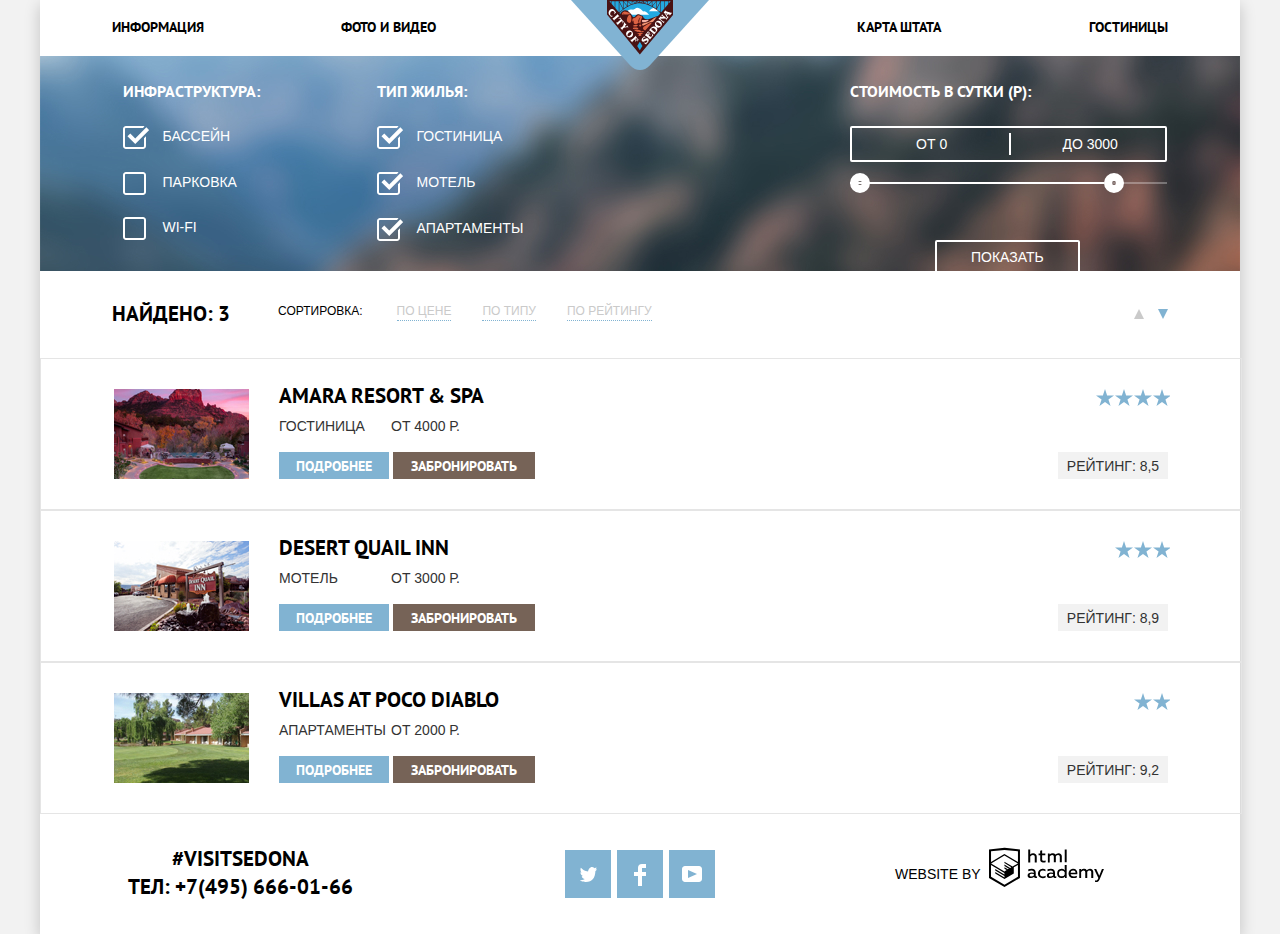
==== commit 601e3aed: "Fixed markup" ====
--- a/catalog.html
+++ b/catalog.html
@@ -22,24 +22,32 @@
         <div class="main-header-bar">
           <div class="main-navigation-wrapper">
             <nav class="main-navigation">
-              <a href="index.html"
-                ><img
-                  class="main-logo"
+              <a class="main-header-logo" href="index.html">
+                <img
+                  class="main-image"
                   src="img/main-logo.svg"
                   width="138"
                   height="70"
-                  alt="Логотип сайта"
-              /></a>
-              <ul class="site-navigation">
-                <li class="site-navigation-item"><a href="#">Информация</a></li>
-                <li class="site-navigation-item site-navigation-item--right">
-                  <a href="#">Фото и видео</a>
+                  alt="Герб города
+                Седона"
+                />
+              </a>
+              <ul class="site-navigation site-navigation-inner">
+                <li class="navigation-item navigation-item-first">
+                  <a class="navigation-left-1" href="#">Информация</a>
                 </li>
-                <li class="site-navigation-item">
-                  <a href="#">Карта штата</a>
+                <li class="navigation-item navigation-item-second">
+                  <a class="navigation-left-2" href="#">Фото и видео</a>
                 </li>
-                <li class="site-navigation-item current-page">
-                  <a href="catalog.html">Гостиницы</a>
+                <li class="navigation-item navigation-item-third">
+                  <a class="navigation-right-2" href="#">Карта штата</a>
+                </li>
+                <li class="navigation-item navigation-item-fourth">
+                  <a
+                    class="navigation-right-1 navigation-here"
+                    href="catalog.html"
+                    >Гостиницы</a
+                  >
                 </li>
               </ul>
             </nav>
@@ -51,107 +59,130 @@
         <section class="catalog-filter">
           <h2 class="visually-hidden">Фильтр</h2>
           <form
-            class="filter-form"
-            action="https://echo.htmlacademy.ru/"
-            method="POST"
+            class="filter"
+            action="https://echo.htmlacademy.ru"
+            method="GET"
           >
-            <div class="filter-container">
-              <fieldset class="infrastructure-filter">
-                <legend class="filter-legend">Инфраструктура:</legend>
-                <input
-                  class="visually-hidden filter-input-checkbox filter-input"
-                  type="checkbox"
-                  name="infrastructure"
-                  id="filter-pool"
-                  checked
-                  value="pool"
+            <div class="infrastructure">
+              <fieldset class="fieldset">
+                <legend class="f-legend">Инфраструктура:</legend>
+                <ul class="filter-list">
+                  <li class="filter-option filter-checkbox">
+                    <label class="check option" for="filter-swimming-pool">
+                      <input
+                        class="check-input"
+                        type="checkbox"
+                        name="swimming-pool"
+                        id="filter-swimming-pool"
+                        checked=""
+                      />
+                      <span class="check-box"></span>
+                      бассейн
+                    </label>
+                  </li>
+                  <li class="filter-option filter-option-p filter-checkbox">
+                    <label class="check option" for="filter-parking">
+                      <input
+                        class="check-input"
+                        type="checkbox"
+                        name="parking"
+                        id="filter-parking"
+                      />
+                      <span class="check-box"></span>
+                      парковка
+                    </label>
+                  </li>
+                  <li class="filter-option filter-checkbox">
+                    <label class="check option" for="filter-wi-fi">
+                      <input
+                        class="check-input"
+                        type="checkbox"
+                        name="wi-fi"
+                        id="filter-wi-fi"
+                      />
+                      <span class="check-box"></span>
+                      wi-fi
+                    </label>
+                  </li>
+                </ul>
+              </fieldset>
+            </div>
+            <div class="type-l">
+              <fieldset class="fieldset fielfset-type">
+                <legend class="f-legend">Тип жилья:</legend>
+                <ul class="filter-list filter-list-type">
+                  <li class="filter-option filter-checkbox">
+                    <label class="check option" for="filter-hotel">
+                      <input
+                        class="check-input"
+                        type="checkbox"
+                        name="hotel"
+                        id="filter-hotel"
+                        checked=""
+                      />
+                      <span class="check-box check-box-t"></span>
+                      гостиница
+                    </label>
+                  </li>
+                  <li class="filter-option filter-option-t filter-checkbox">
+                    <label class="check option" for="filter-motel">
+                      <input
+                        class="check-input"
+                        type="checkbox"
+                        name="motel"
+                        id="filter-motel"
+                        checked=""
+                      />
+                      <span class="check-box check-box-t"></span>
+                      мотель
+                    </label>
+                  </li>
+                  <li class="filter-option filter-checkbox">
+                    <label class="check option" for="filter-apartments">
+                      <input
+                        class="check-input"
+                        type="checkbox"
+                        name="apartments"
+                        id="filter-apartments"
+                        checked=""
+                      />
+                      <span class="check-box check-box-t"></span>
+                      апартаменты
+                    </label>
+                  </li>
+                </ul>
+              </fieldset>
+            </div>
+            <div class="cost-per-day">
+              <fieldset class="fieldset fieldset-range">
+                <legend class="f-legend f-legend-range">
+                  Стоимость в сутки (Р):
+                </legend>
+                <div class="range-container">
+                  <span class="range-limit range-limit-from">от 0</span>
+                  <span class="range-limit range-limit-to">до 3000</span>
+                </div>
+                <img
+                  class="stick-img"
+                  src="img/separate-stick.svg"
+                  width="2"
+                  height="22"
+                  alt="Палка-разделялка"
                 />
-                <label for="filter-pool">Бассейн</label>
-
-                <input
-                  class="visually-hidden filter-input-checkbox filter-input"
-                  type="checkbox"
-                  name="infrastructure"
-                  id="filter-parking"
-                  value="parking"
-                />
-                <label for="filter-parking">Парковка</label>
-
-                <input
-                  class="visually-hidden filter-input-checkbox filter-input"
-                  type="checkbox"
-                  name="infrastructure"
-                  id="filter-wi-fi"
-                  value="wi-fi"
-                />
-                <label for="filter-wi-fi">Wi-fi</label>
-              </fieldset>
-              <fieldset class="housing-filter">
-                <legend class="filter-legend">Тип жилья:</legend>
-
-                <input
-                  class="visually-hidden filter-input-checkbox filter-input"
-                  type="checkbox"
-                  name="housing-type"
-                  id="filter-hostel"
-                  checked
-                  value="hotel"
-                />
-                <label for="filter-hostel">Гостиница</label>
-
-                <input
-                  class="visually-hidden filter-input-checkbox filter-input"
-                  type="checkbox"
-                  name="housing-type"
-                  id="filter-hotel"
-                  checked
-                  value="motel"
-                />
-                <label for="filter-hotel">Мотель</label>
-
-                <input
-                  class="visually-hidden filter-input-checkbox filter-input"
-                  type="checkbox"
-                  name="housing-type"
-                  id="filter-motel"
-                  checked
-                  value="apartments"
-                />
-                <label for="filter-motel">Апартаменты</label>
-              </fieldset>
-              <!--Место для ползунка стоимости. -->
-
-              <div class="filter-range">
-                <div class="filter-range-title">Стоимость в сутки (р):</div>
-                <div class="price-controls">
-                  <label for="min-price" class="min-price">
-                    от
-                    <input
-                      type="text"
-                      name="min-price"
-                      id="min-price"
-                      value="0"
-                    />
-                  </label>
-                  <label for="max-price" class="max-price">
-                    до
-                    <input
-                      type="text"
-                      name="max-price"
-                      id="max-price"
-                      value="3000"
-                    />
-                  </label>
-                </div>
+
                 <div class="range-controls">
                   <div class="scale">
                     <div class="bar"></div>
                   </div>
-                  <div class="range-toggle range-toggle-min"></div>
-                  <div class="range-toggle range-toggle-max"></div>
+
+                  <div class="range range1"></div>
+                  <div class="range range2"></div>
                 </div>
-                <button class="btn-transparent" type="submit">Показать</button>
-              </div>
+              </fieldset>
+
+              <button class="transparent-button filter-button" type="submit">
+                Показать
+              </button>
             </div>
           </form>
         </section>
--- a/css/style.css
+++ b/css/style.css
@@ -120,7 +120,14 @@
     position: relative;
 }
 
-.main-header-logo {
+/* .main-header-logo {
+    position: absolute;
+    left: calc(50% - 69px);
+    top: 0;
+    z-index: 1;
+} */
+
+.main-image {
     position: absolute;
     left: calc(50% - 69px);
     top: 0;
@@ -237,6 +244,44 @@
   padding: 40px 0;
   margin: 0;
 }
+
+/* FIGURE */
+
+.figure {
+    display: flex;
+    margin: 0;
+  }
+  
+  .figcaption {
+    display: flex;
+    flex-direction: column;
+    align-items: center;
+    order: -1;
+    width: 400px;
+    background-color: var(--basic-blue);
+    color: var(--basic-white);
+  }
+
+  .figcaption-second {
+    display: flex;
+    flex-direction: column;
+    align-items: center;
+    width: 400px;
+    background-color: var(--basic-blue);
+    color: var(--basic-white);
+  }
+  
+  .figure-title {
+    text-align: center;
+  }
+  
+  .figure-span {
+    text-align: center;
+  }
+  
+  .paragraph {
+    text-align: center;
+  }
 
 .title,
 .reasons {
@@ -258,7 +303,7 @@
   display: grid;
   grid-template-columns: 1fr 1fr 1fr;
   grid-template-rows:
-    256px 330px 256px 256px;
+    256px -1px 256px 256px;
   gap: 0;
 }
 
@@ -332,13 +377,31 @@
   text-align: center;
 }
 
-.feature-top h2 {
+/* .feature-top h2 {
   font-weight: bold;
   font-size: 21px;
   line-height: 21px;
   color: var(--basic-white);
   margin-top: 47px;
   margin-bottom: 25px;
+} */
+
+.figcaption h2 {
+  font-weight: bold;
+  font-size: 21px;
+  line-height: 21px;
+  color: var(--basic-white);
+  margin-top: 47px;
+  margin-bottom: 25px;
+}
+
+.figcaption-second h2 {
+  font-weight: bold;
+  font-size: 21px;
+  line-height: 21px;
+  color: var(--basic-white);
+  margin-top: 47px;
+  margin-bottom: 25px;
 }
 
 .feature-top span {
@@ -355,6 +418,7 @@
 
 .paragraph-width {
   width: 301px;
+  text-align: center;
 }
 
 .paragraph-width-first {
@@ -392,6 +456,212 @@
 }
 
 /* inner-page */
+
+.filter {
+    background-image: url(../img/background-blur.jpg);
+    background-repeat: no-repeat;
+    background-position: center;
+    display: grid;
+    grid-template-columns: 1fr 1fr 2fr;
+    grid-template-rows: 219px;
+    border: 0;
+    margin-top: -2px;
+}
+
+.infrastructure {
+    margin-top: 26.5px;
+    margin-left: 72px;
+}
+
+.filter .f-legend {
+    font-size: 16px;
+    font-weight: 700;
+}
+
+.filter .filter-list {
+    list-style: none;
+    font-size: 14px;
+}
+
+.filter-option {
+    margin-bottom: 25px;
+}
+
+.check {
+    padding-left: 40px;
+}
+
+.check-input {
+    position: absolute;
+    -webkit-appearance: none;
+    -moz-appearance: none;
+    appearance: none;
+}
+
+.check-input:checked+.check-box {
+    background-image: url(../img/checkbox-on.svg);
+    width: 26px;
+}
+
+.check-box {
+    position: absolute;
+    margin-left: -40px;
+    width: 23px;
+    height: 23px;
+    background-image: url(../img/checkbox-off.svg);
+}
+
+.filter-option-p {
+    margin-bottom: 24px;
+}
+
+.filter-option:last-child {
+    margin-bottom: 0;
+}
+
+.cost-per-day, .type-l {
+    margin-top: 26.5px;
+    margin-left: 20px;
+}
+
+.fielfset-type {
+    margin-left: 6px;
+}
+
+.filter .f-legend {
+    font-size: 16px;
+    font-weight: 700;
+}
+
+.filter .filter-list {
+    list-style: none;
+    font-size: 14px;
+}
+
+.check {
+    padding-left: 40px;
+}
+
+/* THIRD */
+
+.cost-per-day {
+    width: 300px;
+    margin-left: 200px;
+}
+
+.fieldset-range {
+    padding-left: 10px;
+    margin-bottom: 15px;
+}
+
+.filter .f-legend {
+    font-size: 16px;
+    font-weight: 700;
+}
+
+.filter .f-legend, .filter .filter-list {
+    line-height: 21px;
+    color: var(--basic-white);
+}
+.f-legend-range {
+    margin-bottom: 12px;
+}
+
+.range-container {
+    display: flex;
+    justify-content: space-around;
+    width: 313px;
+    height: 32px;
+    border: 2px solid var(--basic-white);
+    border-radius: 2px;
+    margin-bottom: -2px;
+}
+
+.range-limit-from {
+    margin-top: -1px;
+    padding-left: 15px;
+    margin-right: -3px;
+}
+.range-limit {
+    font-size: 14px;
+    line-height: 21px;
+    color: var(--basic-white);
+    padding-top: 6.5px;
+}
+
+.range-limit-to {
+    margin-top: -1px;
+    padding-left: 20px;
+    margin-right: -2px;
+}
+
+.stick-img {
+    position: absolute;
+    margin-left: 159px;
+    margin-top: -27px;
+}
+
+.range-controls {
+    position: relative;
+    margin-top: 22px;
+    margin-bottom: 18px;
+}
+
+.bar, .scale {
+    height: 2px;
+    background-color: var(--special-gray-4);
+}
+
+.bar {
+    width: 80%;
+    background-color: var(--basic-white);
+}
+
+.range {
+    position: absolute;
+    top: -9px;
+    height: 4px;
+    width: 4px;
+    border: 8px solid var(--basic-white);
+    border-radius: 50%;
+    box-shadow: 0 2px 1px 0 var(--body-shadow);
+    cursor: pointer;
+}
+
+.range, .range:hover {
+    background-color: var(--range-dot);
+}
+
+.range2 {
+    left: 80%;
+}
+
+.range:hover {
+    border: 10px solid var(--basic-white);
+}
+
+.range, .range:hover {
+    background-color: var(--range-dot);
+}
+
+.transparent-button {
+    font-size: 14px;
+    line-height: 21px;
+    border: 2px solid var(--basic-white);
+    border-radius: 2px;
+    background-color: transparent;
+    color: var(--basic-white);
+    text-transform: uppercase;
+    padding: 5px 34px 6px;
+    margin-left: 95px;
+}
+
+.filter-button {
+    font-size: 14px;
+    line-height: 21px;
+    color: var(--basic-white);
+    background: 0 0;
+}
 
 fieldset {
   border: 0;
@@ -481,16 +751,19 @@
   position: relative;
 }
 
+.label {
+    font-size: 14px;
+}
+
 .price-controls .min-price {
   text-align: center;
   width: 90px;
-  padding-left: 65px;
+  padding-left: 52px;
 }
 
 .price-controls input {
   width: 50px;
   margin: 6px;
-  padding-left: 18px;
   color: var(--basic-white);
   font-size: 14px;
   background: 0 0;
@@ -703,7 +976,7 @@
 .catalog-filter legend {
   font-weight: bold;
   font-size: 16px;
-  margin-top: 30px;
+  /* margin-top: 30px; */
   margin-bottom: 20px;
 }
 
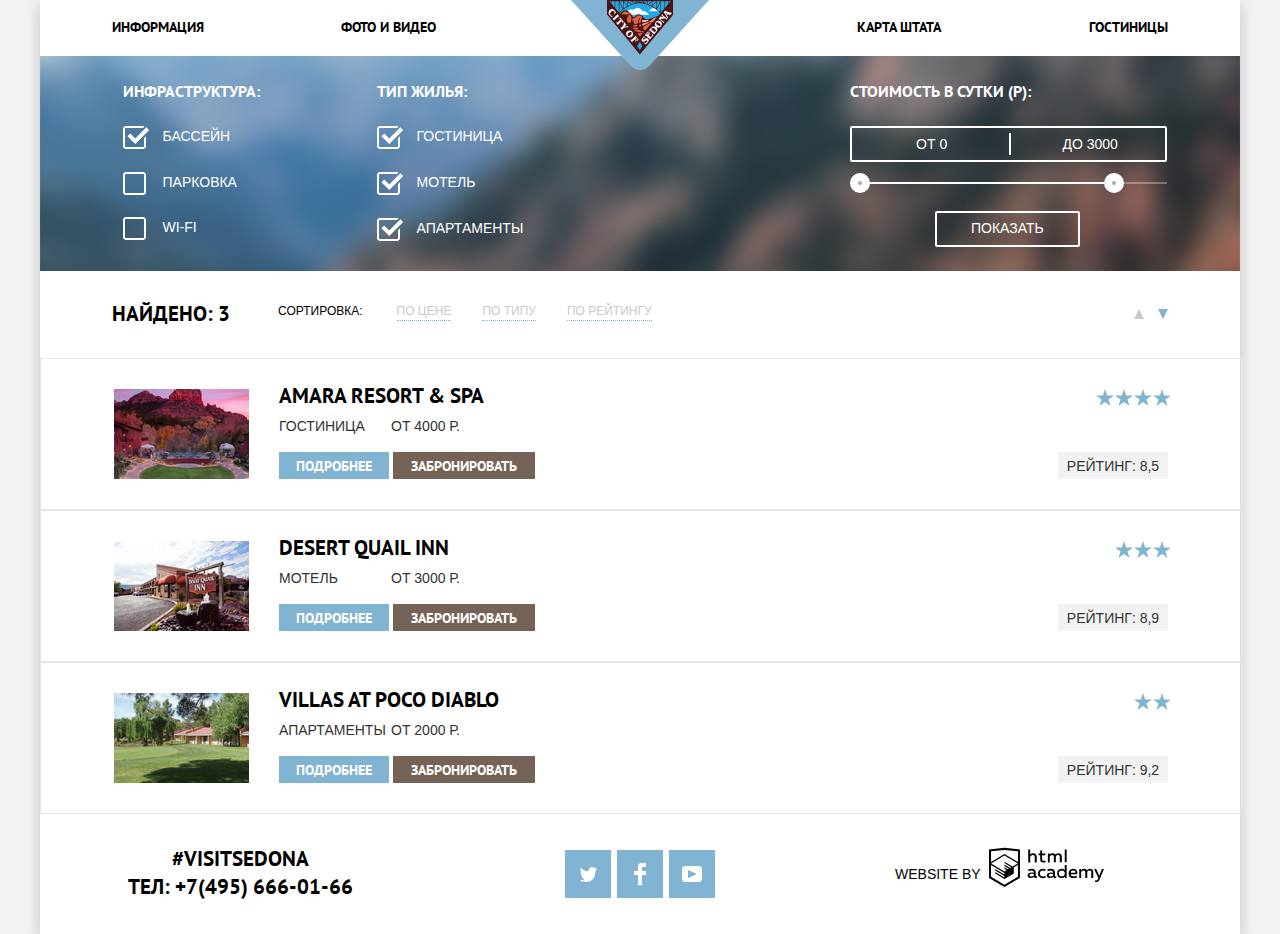
==== commit 2229c083: "Merge pull request #8 from sqandreev/master" ====
--- a/catalog.html
+++ b/catalog.html
@@ -205,7 +205,7 @@
           <ul class="result-list">
             <li class="result-item">
               <img
-                src="/img/catalog/amara.jpg"
+                src="img/catalog/amara.jpg"
                 width="135"
                 height="90"
                 alt="Гостиница Amara Resort & Spa"
@@ -282,6 +282,7 @@
                 title="Наша страница в Twitter"
               >
                 <svg
+                  class="social-svg"
                   xmlns="http://www.w3.org/2000/svg"
                   xmlns:xlink="http://www.w3.org/1999/xlink"
                   width="17"
@@ -302,6 +303,7 @@
                 title="Наша страница в Facebook"
               >
                 <svg
+                  class="social-svg"
                   xmlns="http://www.w3.org/2000/svg"
                   width="12"
                   height="22"
@@ -321,6 +323,7 @@
                 title="Наша страница на YouTube"
               >
                 <svg
+                  class="social-svg"
                   xmlns="http://www.w3.org/2000/svg"
                   xmlns:xlink="http://www.w3.org/1999/xlink"
                   width="20"
--- a/css/style.css
+++ b/css/style.css
@@ -13,7 +13,7 @@
   --light-black: #333333;
   --rating: #666666;
   --background-gray: #f2f2f2;
-  --range-white: #ababab;
+  --range-gray: #ababab;
   --arrow-white: #cacaca;
   --search-shadow: rgba(0, 1, 1, 0.15);
   --academy-white: #BDBBBC;
@@ -112,12 +112,12 @@
 }
 
 .main-navigation {
-    font-size: 14px;
-    line-height: 26px;
-    font-weight: 700;
-    color: var(--basic-black);
-    background-color: transparent;
-    position: relative;
+  font-size: 14px;
+  line-height: 26px;
+  font-weight: 700;
+  color: var(--basic-black);
+  background-color: transparent;
+  position: relative;
 }
 
 /* .main-header-logo {
@@ -128,48 +128,48 @@
 } */
 
 .main-image {
-    position: absolute;
-    left: calc(50% - 69px);
-    top: 0;
-    z-index: 1;
+  position: absolute;
+  left: calc(50% - 69px);
+  top: 0;
+  z-index: 1;
 }
 
 .site-navigation {
-    display: flex;
-    justify-content: space-between;
-    list-style: none;
-    align-items: center;
-    margin: 0;
-    height: 53px;
-    padding: 0 72px;
-    border-bottom: 3px solid var(--basic-white);
+  display: flex;
+  justify-content: space-between;
+  list-style: none;
+  align-items: center;
+  margin: 0;
+  height: 53px;
+  padding: 0 72px;
+  border-bottom: 3px solid var(--basic-white);
 }
 
 .navigation-item {
-    width: 25%;
+  width: 25%;
 }
 
 .navigation-item-first {
-    text-align: left;
-    margin-right: 2px;
+  text-align: left;
+  margin-right: 2px;
 }
 
 .navigation-item-second {
-    text-align: left;
-    padding-right: 40px;
+  text-align: left;
+  padding-right: 40px;
 }
 
 .navigation-item:nth-child(2) {
-    margin-right: 7%;
+  margin-right: 7%;
 }
 
 .navigation-item-third {
-    text-align: right;
-    padding-left: 32px;
+  text-align: right;
+  padding-left: 32px;
 }
 
 .navigation-item-fourth {
-    text-align: right;
+  text-align: right;
 }
 
 .result-list {
@@ -248,40 +248,40 @@
 /* FIGURE */
 
 .figure {
-    display: flex;
-    margin: 0;
-  }
-  
-  .figcaption {
-    display: flex;
-    flex-direction: column;
-    align-items: center;
-    order: -1;
-    width: 400px;
-    background-color: var(--basic-blue);
-    color: var(--basic-white);
-  }
-
-  .figcaption-second {
-    display: flex;
-    flex-direction: column;
-    align-items: center;
-    width: 400px;
-    background-color: var(--basic-blue);
-    color: var(--basic-white);
-  }
-  
-  .figure-title {
-    text-align: center;
-  }
-  
-  .figure-span {
-    text-align: center;
-  }
-  
-  .paragraph {
-    text-align: center;
-  }
+  display: flex;
+  margin: 0;
+}
+
+.figcaption {
+  display: flex;
+  flex-direction: column;
+  align-items: center;
+  order: -1;
+  width: 400px;
+  background-color: var(--basic-blue);
+  color: var(--basic-white);
+}
+
+.figcaption-second {
+  display: flex;
+  flex-direction: column;
+  align-items: center;
+  width: 400px;
+  background-color: var(--basic-blue);
+  color: var(--basic-white);
+}
+
+.figure-title {
+  text-align: center;
+}
+
+.figure-span {
+  text-align: center;
+}
+
+.paragraph {
+  text-align: center;
+}
 
 .title,
 .reasons {
@@ -302,8 +302,6 @@
   color: var(--light-black);
   display: grid;
   grid-template-columns: 1fr 1fr 1fr;
-  grid-template-rows:
-    256px -1px 256px 256px;
   gap: 0;
 }
 
@@ -458,209 +456,220 @@
 /* inner-page */
 
 .filter {
-    background-image: url(../img/background-blur.jpg);
-    background-repeat: no-repeat;
-    background-position: center;
-    display: grid;
-    grid-template-columns: 1fr 1fr 2fr;
-    grid-template-rows: 219px;
-    border: 0;
-    margin-top: -2px;
+  background-image: url(../img/background-blur.jpg);
+  background-repeat: no-repeat;
+  background-position: center;
+  display: grid;
+  grid-template-columns: 1fr 1fr 2fr;
+  grid-template-rows: 219px;
+  border: 0;
+  margin-top: -2px;
 }
 
 .infrastructure {
-    margin-top: 26.5px;
-    margin-left: 72px;
+  margin-top: 26.5px;
+  margin-left: 72px;
 }
 
 .filter .f-legend {
-    font-size: 16px;
-    font-weight: 700;
+  font-size: 16px;
+  font-weight: 700;
 }
 
 .filter .filter-list {
-    list-style: none;
-    font-size: 14px;
+  list-style: none;
+  font-size: 14px;
 }
 
 .filter-option {
-    margin-bottom: 25px;
+  margin-bottom: 25px;
 }
 
 .check {
-    padding-left: 40px;
+  padding-left: 40px;
 }
 
 .check-input {
-    position: absolute;
-    -webkit-appearance: none;
-    -moz-appearance: none;
-    appearance: none;
+  position: absolute;
+  -webkit-appearance: none;
+  -moz-appearance: none;
+  appearance: none;
 }
 
 .check-input:checked+.check-box {
-    background-image: url(../img/checkbox-on.svg);
-    width: 26px;
+  background-image: url(../img/checkbox-on.svg);
+  width: 26px;
 }
 
 .check-box {
-    position: absolute;
-    margin-left: -40px;
-    width: 23px;
-    height: 23px;
-    background-image: url(../img/checkbox-off.svg);
+  position: absolute;
+  margin-left: -40px;
+  width: 23px;
+  height: 23px;
+  background-image: url(../img/checkbox-off.svg);
 }
 
 .filter-option-p {
-    margin-bottom: 24px;
+  margin-bottom: 24px;
 }
 
 .filter-option:last-child {
-    margin-bottom: 0;
-}
-
-.cost-per-day, .type-l {
-    margin-top: 26.5px;
-    margin-left: 20px;
+  margin-bottom: 0;
+}
+
+.cost-per-day,
+.type-l {
+  margin-top: 26.5px;
+  margin-left: 20px;
 }
 
 .fielfset-type {
-    margin-left: 6px;
+  margin-left: 6px;
 }
 
 .filter .f-legend {
-    font-size: 16px;
-    font-weight: 700;
+  font-size: 16px;
+  font-weight: 700;
 }
 
 .filter .filter-list {
-    list-style: none;
-    font-size: 14px;
+  list-style: none;
+  font-size: 14px;
 }
 
 .check {
-    padding-left: 40px;
+  padding-left: 40px;
 }
 
 /* THIRD */
 
 .cost-per-day {
-    width: 300px;
-    margin-left: 200px;
+  width: 300px;
+  margin-left: 200px;
 }
 
 .fieldset-range {
-    padding-left: 10px;
-    margin-bottom: 15px;
+  padding-left: 10px;
 }
 
 .filter .f-legend {
-    font-size: 16px;
-    font-weight: 700;
-}
-
-.filter .f-legend, .filter .filter-list {
-    line-height: 21px;
-    color: var(--basic-white);
-}
+  font-size: 16px;
+  font-weight: 700;
+}
+
+.filter .f-legend,
+.filter .filter-list {
+  line-height: 21px;
+  color: var(--basic-white);
+}
+
 .f-legend-range {
-    margin-bottom: 12px;
+  margin-bottom: 12px;
 }
 
 .range-container {
-    display: flex;
-    justify-content: space-around;
-    width: 313px;
-    height: 32px;
-    border: 2px solid var(--basic-white);
-    border-radius: 2px;
-    margin-bottom: -2px;
+  display: flex;
+  justify-content: space-around;
+  width: 313px;
+  height: 32px;
+  border: 2px solid var(--basic-white);
+  border-radius: 2px;
+  margin-bottom: -2px;
 }
 
 .range-limit-from {
-    margin-top: -1px;
-    padding-left: 15px;
-    margin-right: -3px;
-}
+  margin-top: -1px;
+  padding-left: 15px;
+  margin-right: -3px;
+}
+
 .range-limit {
-    font-size: 14px;
-    line-height: 21px;
-    color: var(--basic-white);
-    padding-top: 6.5px;
+  font-size: 14px;
+  line-height: 21px;
+  color: var(--basic-white);
+  padding-top: 6.5px;
 }
 
 .range-limit-to {
-    margin-top: -1px;
-    padding-left: 20px;
-    margin-right: -2px;
+  margin-top: -1px;
+  padding-left: 20px;
+  margin-right: -2px;
 }
 
 .stick-img {
-    position: absolute;
-    margin-left: 159px;
-    margin-top: -27px;
+  position: absolute;
+  margin-left: 159px;
+  margin-top: -27px;
 }
 
 .range-controls {
-    position: relative;
-    margin-top: 22px;
-    margin-bottom: 18px;
-}
-
-.bar, .scale {
-    height: 2px;
-    background-color: var(--special-gray-4);
+  position: relative;
+  margin-top: 22px;
+  margin-bottom: 18px;
+}
+
+.bar,
+.scale {
+  height: 2px;
+  background-color: var(--special-gray-4);
 }
 
 .bar {
-    width: 80%;
-    background-color: var(--basic-white);
+  width: 80%;
+  background-color: var(--basic-white);
 }
 
 .range {
-    position: absolute;
-    top: -9px;
-    height: 4px;
-    width: 4px;
-    border: 8px solid var(--basic-white);
-    border-radius: 50%;
-    box-shadow: 0 2px 1px 0 var(--body-shadow);
-    cursor: pointer;
-}
-
-.range, .range:hover {
-    background-color: var(--range-dot);
+  position: absolute;
+  top: -9px;
+  height: 4px;
+  width: 4px;
+  border: 8px solid var(--basic-white);
+  border-radius: 50%;
+  box-shadow: 0 2px 1px 0 var(--body-shadow);
+  cursor: pointer;
+}
+
+.range,
+.range:hover {
+  background-color: var(--range-gray);
+}
+
+.range1 {
+  background-color: var(--range-gray);
 }
 
 .range2 {
-    left: 80%;
+  left: 80%;
 }
 
 .range:hover {
-    border: 10px solid var(--basic-white);
-}
-
-.range, .range:hover {
-    background-color: var(--range-dot);
+  border: 10px solid var(--basic-white);
+}
+
+.range,
+.range:hover {
+  background-color: var(--range-gray);
 }
 
 .transparent-button {
-    font-size: 14px;
-    line-height: 21px;
-    border: 2px solid var(--basic-white);
-    border-radius: 2px;
-    background-color: transparent;
-    color: var(--basic-white);
-    text-transform: uppercase;
-    padding: 5px 34px 6px;
-    margin-left: 95px;
+  font-size: 14px;
+  line-height: 21px;
+  border: 2px solid var(--basic-white);
+  border-radius: 2px;
+  background-color: transparent;
+  color: var(--basic-white);
+  text-transform: uppercase;
+  padding: 5px 34px 6px;
+  margin-left: 95px;
 }
 
 .filter-button {
-    font-size: 14px;
-    line-height: 21px;
-    color: var(--basic-white);
-    background: 0 0;
+  font-size: 14px;
+  line-height: 21px;
+  color: var(--basic-white);
+  background: 0 0;
+  cursor: pointer;
 }
 
 fieldset {
@@ -752,7 +761,7 @@
 }
 
 .label {
-    font-size: 14px;
+  font-size: 14px;
 }
 
 .price-controls .min-price {
@@ -792,7 +801,6 @@
 
 .range-controls {
   position: relative;
-  margin-bottom: 32px;
 }
 
 .range-controls .scale {
@@ -1241,10 +1249,7 @@
 }
 
 .social-button {
-  display: inline-block;
-  text-align: center;
-  padding-top: 14px;
-  box-sizing: border-box;
+  display: inline-flex;
   background: var(--basic-blue);
   width: 46px;
   height: 48px;
@@ -1258,6 +1263,10 @@
 .social-button:active {
   background: var(--darkest-blue);
   fill-opacity: 0.3;
+}
+
+.social-svg {
+  margin: auto;
 }
 
 .academy-logo {
@@ -1504,7 +1513,7 @@
 
 .modal-button:active {
   background-color: var(--darkest-brown);
-  color: 604E43;
+  color: var(--dark-brown);
 }
 
 .hotel-search-button {
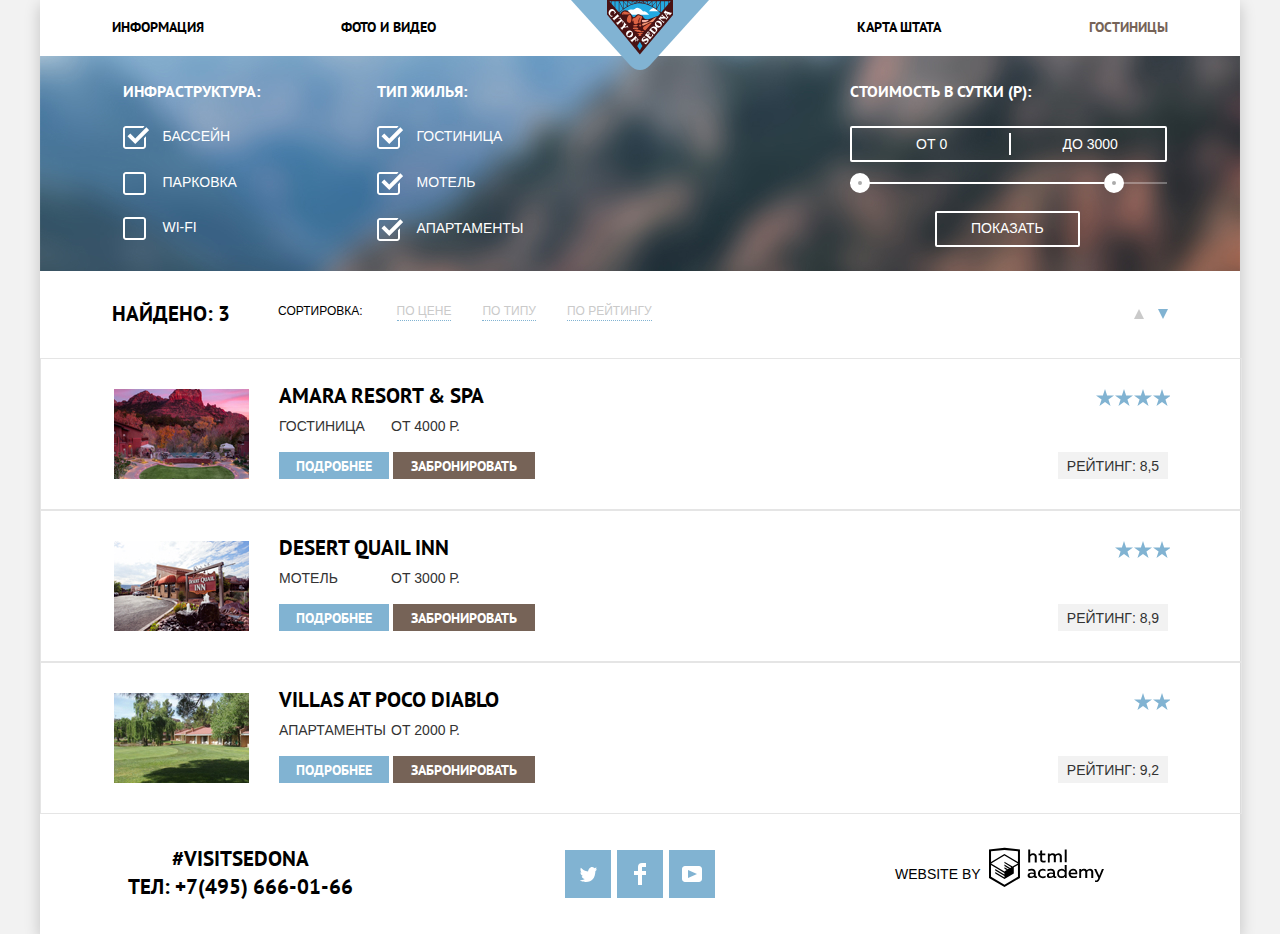
==== commit 4e8a97ff: "final edits" ====
--- a/catalog.html
+++ b/catalog.html
@@ -5,7 +5,6 @@
     <link rel="icon" href="favicon.ico" />
     <link rel="icon" href="icon.svg" type="image/svg+xml" />
     <link rel="apple-touch-icon" href="apple.png" />
-    <link rel="manifest" href="manifest.webmanifest" />
     <title>HTML Academy: Седона</title>
     <link rel="preconnect" href="https://fonts.gstatic.com" />
     <link
@@ -74,7 +73,7 @@
                         type="checkbox"
                         name="swimming-pool"
                         id="filter-swimming-pool"
-                        checked=""
+                        checked="" 
                       />
                       <span class="check-box"></span>
                       бассейн
--- a/css/style.css
+++ b/css/style.css
@@ -1,25 +1,25 @@
 /* Variables */
 :root {
-  --basic-white: #FFFFFF;
+  --basic-white: #ffffff;
   --basic-black: #000000;
   --basic-brown: #766357;
-  --dark-brown: #604E43;
-  --darkest-brown: #503E33;
-  --form-back: #F2F2F2;
-  --basic-blue: #81B3D2;
-  --dark-blue: #669EC0;
-  --darkest-blue: #5496BD;
-  --basic-background: #EEEEEE;
+  --dark-brown: #604e43;
+  --darkest-brown: #503e33;
+  --form-back: #f2f2f2;
+  --basic-blue: #81b3d2;
+  --dark-blue: #669ec0;
+  --darkest-blue: #5496bd;
+  --basic-background: #eeeeee;
   --light-black: #333333;
   --rating: #666666;
   --background-gray: #f2f2f2;
   --range-gray: #ababab;
   --arrow-white: #cacaca;
   --search-shadow: rgba(0, 1, 1, 0.15);
-  --academy-white: #BDBBBC;
-  --result-white: #E5E5E5;
-  --form-background: #EBEBEB;
-  --small-button-gray: #A9A9A9;
+  --academy-white: #bdbbbc;
+  --result-white: #e5e5e5;
+  --form-background: #ebebeb;
+  --small-button-gray: #a9a9a9;
 }
 
 /* Fonts */
@@ -28,8 +28,7 @@
   font-family: "PT Sans";
   font-style: normal;
   font-weight: 400;
-  src: local("PT Sans"),
-    url("../fonts/ptsans.woff2") format("woff2"),
+  src: local("PT Sans"), url("../fonts/ptsans.woff2") format("woff2"),
     url("../fonts/ptsans.woff") format("woff");
 }
 
@@ -37,8 +36,7 @@
   font-family: "PT Sans";
   font-style: normal;
   font-weight: 700;
-  src: local("PT Sans Bold"),
-    url("../fonts/ptsansbold.woff2") format("woff2"),
+  src: local("PT Sans Bold"), url("../fonts/ptsansbold.woff2") format("woff2"),
     url("../fonts/ptsansbold.woff") format("woff");
 }
 
@@ -72,6 +70,7 @@
 
 a {
   text-decoration: none;
+  color: var(--basic-black);
 }
 
 img {
@@ -120,19 +119,14 @@
   position: relative;
 }
 
-/* .main-header-logo {
-    position: absolute;
-    left: calc(50% - 69px);
-    top: 0;
-    z-index: 1;
-} */
-
 .main-image {
   position: absolute;
   left: calc(50% - 69px);
   top: 0;
   z-index: 1;
 }
+
+
 
 .site-navigation {
   display: flex;
@@ -179,10 +173,13 @@
 }
 
 /* User-navigation */
-
-.site-navigation a {
+.navigation-here  {
+  color: var(--basic-brown);
+}
+
+/* .site-navigation a {
   color: var(--basic-black);
-}
+} */
 
 .site-navigation a:hover {
   color: var(--basic-blue);
@@ -190,10 +187,6 @@
 
 .site-navigation a:active {
   opacity: 0.3;
-}
-
-.current-page a {
-  color: var(--basic-brown);
 }
 
 /* Conatiner */
@@ -213,7 +206,7 @@
 }
 
 .intro-text {
-  padding-top: 50px;
+  padding-top: 78px;
   justify-self: center;
 }
 
@@ -233,7 +226,7 @@
   font-size: 21px;
   line-height: 26px;
   color: var(--basic-black);
-  margin-top: 98.5px;
+  margin-top: 40px;
 }
 
 .reasons {
@@ -241,8 +234,8 @@
   line-height: 26px;
   font-weight: 400;
   color: var(--light-black);
-  padding: 40px 0;
-  margin: 0;
+  padding: 28px 0;
+  margin-bottom: 24px;
 }
 
 /* FIGURE */
@@ -289,7 +282,7 @@
 }
 
 .features {
-  margin-bottom: 58px;
+  margin-bottom: 0;
 }
 
 .features-list {
@@ -325,20 +318,49 @@
   font-size: 21px;
   line-height: 21px;
   color: var(--basic-black);
+  margin-top: 159px;
+  margin-bottom: 12px;
 }
 
 .feature-item {
   display: flex;
   flex-direction: column;
   align-items: center;
-  padding: 0;
+  position: relative;
+  padding-top: 0px;
   text-align: center;
   width: 400px;
   height: 330px;
 }
 
-.feature-item img {
-  margin-top: 60px;
+.feature-item:nth-child(1)::before {
+  content: "";
+  position: absolute;
+  top: 60px;
+  width: 75px;
+  height: 72px;
+  background-image: url(../img/house-icon.svg);
+  background-repeat: no-repeat;
+}
+
+.feature-item:nth-child(2)::before {
+  content: "";
+  position: absolute;
+  top: 61px;
+  width: 75px;
+  height: 70px;
+  background-image: url(../img/food-icon.svg);
+  background-repeat: no-repeat;
+}
+
+.feature-item:nth-child(3)::before {
+  content: "";
+  position: absolute;
+  top: 56px;
+  width: 64px;
+  height: 77px;
+  background-image: url(../img/souvenirs-icon.svg);
+  background-repeat: no-repeat;
 }
 
 .feature-item h2 {
@@ -354,11 +376,16 @@
   width: 400px;
   height: 256px;
   text-align: center;
-  background-color: var(--basic-background)
+  background-color: var(--basic-background);
 }
 
 .feature-middle h2 {
   margin-top: 47px;
+}
+
+.feature-middle span {
+  margin-bottom: 9px;
+  margin-top: 8px;
 }
 
 .feature-top {
@@ -374,15 +401,6 @@
   height: 256px;
   text-align: center;
 }
-
-/* .feature-top h2 {
-  font-weight: bold;
-  font-size: 21px;
-  line-height: 21px;
-  color: var(--basic-white);
-  margin-top: 47px;
-  margin-bottom: 25px;
-} */
 
 .figcaption h2 {
   font-weight: bold;
@@ -430,7 +448,6 @@
 .paragraph-width-third {
   width: 246px;
 }
-
 
 /* appointment */
 .appointment {
@@ -496,9 +513,17 @@
   appearance: none;
 }
 
-.check-input:checked+.check-box {
+.check-input:checked + .check-box {
   background-image: url(../img/checkbox-on.svg);
   width: 26px;
+}
+
+.check-input:disabled + .check-box {
+  background-image: url(../img/blocked-checkbox-off.svg);
+}
+
+.check-input:checked:disabled + .check-box {
+  background-image: url(../img/blocked-checkbox-on.svg);
 }
 
 .check-box {
@@ -664,6 +689,11 @@
   margin-left: 95px;
 }
 
+.transparent-button:hover {
+  color: var(--basic-black);
+  background-color: var(--basic-white);
+}
+
 .filter-button {
   font-size: 14px;
   line-height: 21px;
@@ -675,7 +705,6 @@
 fieldset {
   border: 0;
   margin: 0;
-
 }
 
 .filter-form {
@@ -685,13 +714,11 @@
 
 .filter-container {
   display: flex;
-
 }
 
 .infrastructure-filter .housing-filter {
   display: flex;
   flex-direction: column;
-
 }
 
 .infrastructure-filter {
@@ -713,7 +740,7 @@
   padding-top: 26.5px;
 }
 
-.filter-input-checkbox+label::before {
+.filter-input-checkbox + label::before {
   content: "";
   position: absolute;
   left: 0;
@@ -723,7 +750,7 @@
   background-image: url(../img/checkbox-off.svg);
 }
 
-.filter-input-checkbox:checked+label::after {
+.filter-input-checkbox:checked + label::after {
   content: "";
   position: absolute;
   top: 0px;
@@ -731,7 +758,6 @@
   width: 27px;
   height: 23px;
   background-image: url(../img/checkbox-on.svg);
-
 }
 
 /* FILTER RANGE */
@@ -748,7 +774,6 @@
   margin-bottom: 10px;
   padding-top: 26.5px;
   padding-left: 2px;
-
 }
 
 .price-controls {
@@ -805,7 +830,7 @@
 
 .range-controls .scale {
   height: 2px;
-  background-color: rgba(255, 255, 255, .3);
+  background-color: rgba(255, 255, 255, 0.3);
 }
 
 .range-toggle {
@@ -833,29 +858,6 @@
   left: 80%;
 }
 
-.btn-transparent {
-  display: block;
-  width: 137px;
-  height: 36px;
-  margin: 35px auto 0 87px;
-  padding: 6px 34px;
-  font-size: 14px;
-  line-height: 21px;
-  color: var(--basic-white);
-  text-transform: uppercase;
-  background: 0 0;
-  border: 2px solid var(--basic-white);
-  border-radius: 2px;
-  cursor: pointer;
-  box-sizing: border-box;
-}
-
-.btn-transparent:hover {
-  color: var(--basic-black);
-  background-color: var(--basic-white);
-
-}
-
 /*  SEARCH RESULTS */
 
 .sorting-block {
@@ -896,7 +898,6 @@
   font-weight: normal;
   margin-left: 48px;
   display: inline;
-
 }
 
 .sorting-title {
@@ -997,7 +998,6 @@
   line-height: 21px;
   width: 137px;
   height: 36px;
-
 }
 
 .sorting {
@@ -1078,7 +1078,6 @@
   grid-column: 2 / 4;
   grid-row: 1 / 6;
   justify-self: start;
-
 }
 
 .price {
@@ -1110,7 +1109,6 @@
   line-height: 21px;
   color: var(--light-black);
   margin-top: 7px;
-
 }
 
 .result-column1 {
@@ -1134,7 +1132,6 @@
   padding-top: 4px;
   box-sizing: border-box;
   margin-top: 13.5px;
-
 }
 
 .details-button:hover {
@@ -1144,7 +1141,6 @@
 .details-button:active {
   color: rgba(255, 255, 255, 0.3);
   background-color: var(--darkest-blue);
-
 }
 
 .book-button {
@@ -1238,7 +1234,6 @@
   display: flex;
   justify-content: center;
   width: 400px;
-
 }
 
 .footer-social-flex {
@@ -1285,7 +1280,6 @@
 .paragraph-margin {
   margin-right: 8px;
   margin-left: 55px;
-
 }
 
 /* Modal */
@@ -1323,9 +1317,7 @@
   padding-left: 9px;
   font-weight: 700;
   box-sizing: border-box;
-
-}
-
+}
 
 .hotel-search:hover {
   background-color: var(--dark-brown);
@@ -1335,7 +1327,6 @@
   background-color: var(--darkest-brown);
   color: rgba(255, 255, 255, 0.3);
 }
-
 
 .form {
   display: flex;
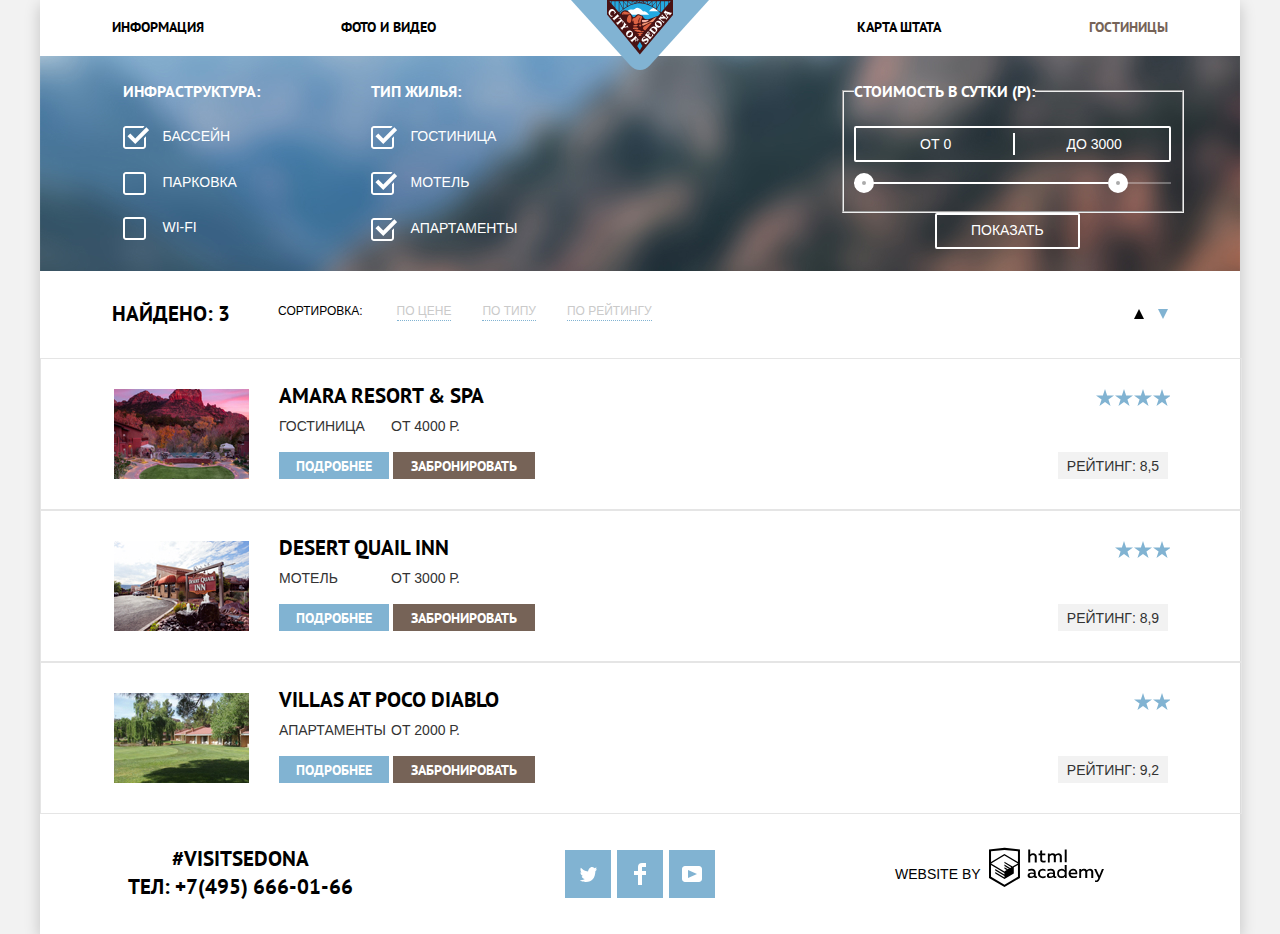
==== commit 65b9d01d: "add minor changes" ====
--- a/catalog.html
+++ b/catalog.html
@@ -63,7 +63,7 @@
             method="GET"
           >
             <div class="infrastructure">
-              <fieldset class="fieldset">
+              <fieldset class="filter-fieldset">
                 <legend class="f-legend">Инфраструктура:</legend>
                 <ul class="filter-list">
                   <li class="filter-option filter-checkbox">
@@ -107,7 +107,7 @@
               </fieldset>
             </div>
             <div class="type-l">
-              <fieldset class="fieldset fielfset-type">
+              <fieldset class="filter-fieldset fielfset-type">
                 <legend class="f-legend">Тип жилья:</legend>
                 <ul class="filter-list filter-list-type">
                   <li class="filter-option filter-checkbox">
--- a/css/style.css
+++ b/css/style.css
@@ -91,11 +91,6 @@
   overflow: hidden;
 }
 
-ul {
-  padding: 0;
-  margin: 0;
-}
-
 /* Grid */
 
 .page {
@@ -125,8 +120,6 @@
   top: 0;
   z-index: 1;
 }
-
-
 
 .site-navigation {
   display: flex;
@@ -168,18 +161,16 @@
 
 .result-list {
   list-style: none;
+  margin: 0;
+  padding: 0;
   display: flex;
   flex-direction: column;
 }
 
 /* User-navigation */
-.navigation-here  {
+.navigation-here {
   color: var(--basic-brown);
 }
-
-/* .site-navigation a {
-  color: var(--basic-black);
-} */
 
 .site-navigation a:hover {
   color: var(--basic-blue);
@@ -187,6 +178,10 @@
 
 .site-navigation a:active {
   opacity: 0.3;
+}
+
+.site-navigation a:focus {
+  color: var(--basic-brown);
 }
 
 /* Conatiner */
@@ -210,14 +205,14 @@
   justify-self: center;
 }
 
-.polygon {
+.intro::before {
+  content: "";
   position: absolute;
   width: 1200px;
   height: 57px;
   top: 452px;
   background-image: url(../img/shape.png);
   background-repeat: no-repeat;
-  background-size: cover;
 }
 
 /* Features */
@@ -450,6 +445,7 @@
 }
 
 /* appointment */
+
 .appointment {
   display: flex;
   flex-direction: column;
@@ -496,6 +492,8 @@
 .filter .filter-list {
   list-style: none;
   font-size: 14px;
+  margin: 0;
+  padding: 0;
 }
 
 .filter-option {
@@ -702,7 +700,7 @@
   cursor: pointer;
 }
 
-fieldset {
+.filter-fieldset {
   border: 0;
   margin: 0;
 }
@@ -945,7 +943,7 @@
 }
 
 .arrow-up:focus,
-.arrow-up:hover {
+.arrow-up {
   border-bottom: 10px solid var(--basic-black);
 }
 
@@ -1238,6 +1236,8 @@
 
 .footer-social-flex {
   list-style: none;
+  margin: 0;
+  padding: 0;
   display: flex;
   width: 150px;
   justify-content: space-between;
@@ -1328,16 +1328,20 @@
   color: rgba(255, 255, 255, 0.3);
 }
 
-.form {
+.modal-form {
   display: flex;
   flex-wrap: wrap;
   justify-content: center;
   padding-top: 55px;
 }
 
+.animation-open {
+  animation-name: open-window;
+  animation-duration: 5s;
+}
+
 .hide-form {
   display: none;
-  animation: bounce 0.6s;
 }
 
 .form-line {
@@ -1533,6 +1537,17 @@
   background-color: var(--darkest-blue);
 }
 
+/* Animations  */
+
+@keyframes open-window {
+  from {
+    height: 0%;
+  }
+  to {
+    height: 100%;
+  }
+}
+
 @keyframes bounce {
   0% {
     transform: translateY(-2000px);
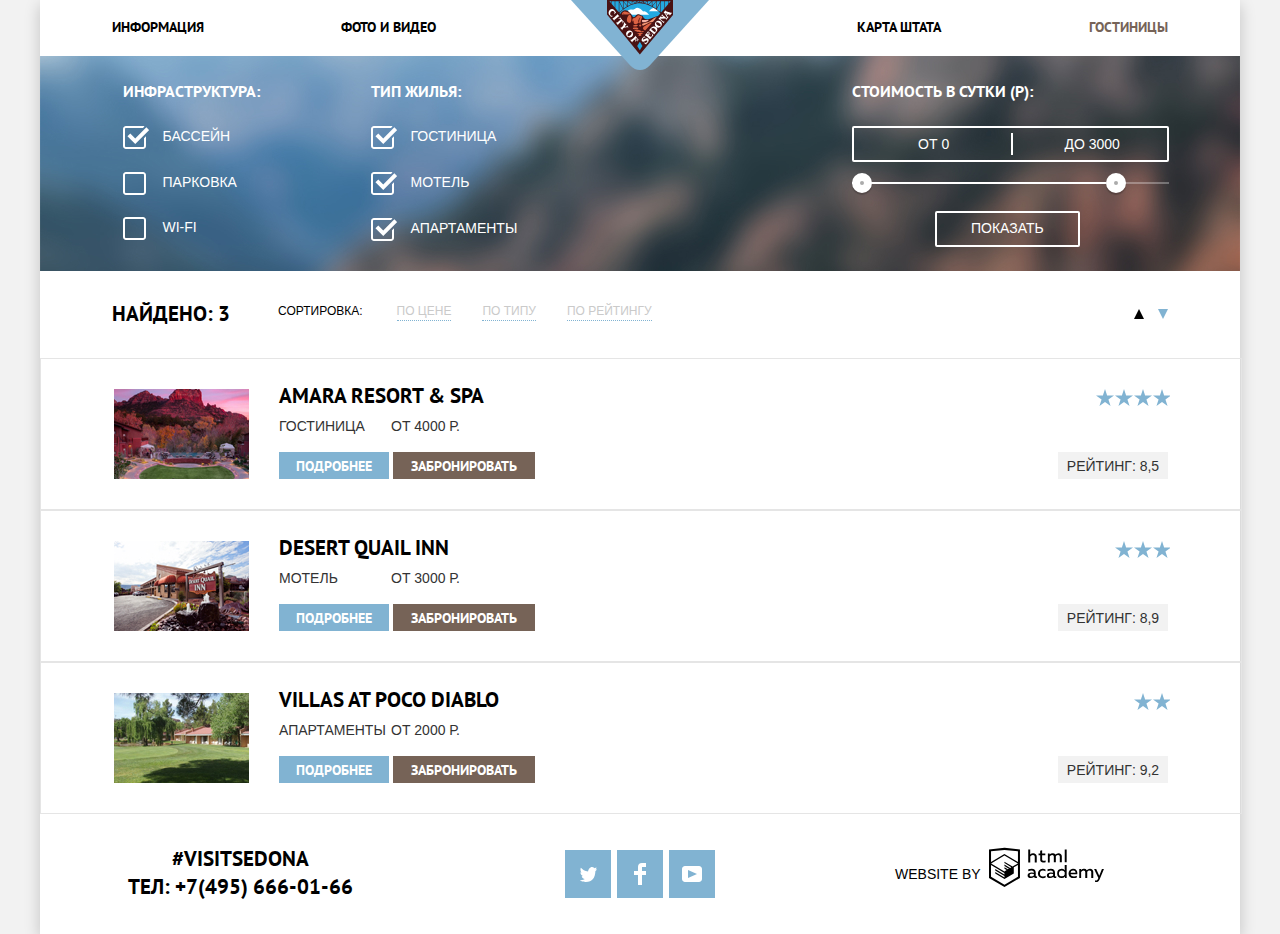
==== commit f35ce3dc: "Last change" ====
--- a/catalog.html
+++ b/catalog.html
@@ -33,18 +33,18 @@
               </a>
               <ul class="site-navigation site-navigation-inner">
                 <li class="navigation-item navigation-item-first">
-                  <a class="navigation-left-1" href="#">Информация</a>
+                  <a class="navigation-left-1" href="#" aria-label="Ссылка на страницу информации">Информация</a>
                 </li>
                 <li class="navigation-item navigation-item-second">
-                  <a class="navigation-left-2" href="#">Фото и видео</a>
+                  <a class="navigation-left-2" href="#" aria-label="Ссылка на фото и видео">Фото и видео</a>
                 </li>
                 <li class="navigation-item navigation-item-third">
-                  <a class="navigation-right-2" href="#">Карта штата</a>
+                  <a class="navigation-right-2" href="#" aria-label="Ссылка на карту штата">Карта штата</a>
                 </li>
                 <li class="navigation-item navigation-item-fourth">
                   <a
                     class="navigation-right-1 navigation-here"
-                    href="catalog.html"
+                    href="catalog.html" aria-label="Ссылка на поиск гостиниц"
                     >Гостиницы</a
                   >
                 </li>
@@ -215,8 +215,8 @@
                 </a>
                 <span class="house-tipe">Гостиница</span>
                 <span class="price">От 4000 р.</span><br />
-                <a class="details-button" href="#">Подробнее</a>
-                <a class="book-button" href="#">Забронировать</a>
+                <a class="details-button" href="#" aria-label="Узнать подробнее">Подробнее</a>
+                <a class="book-button" href="#" aria-label="Забронировать">Забронировать</a>
               </div>
               <div class="result-column1">
                 <span class="rating">Рейтинг: 8,5</span>
@@ -235,8 +235,8 @@
                 </a>
                 <span class="house-tipe">Мотель</span>
                 <span class="price">От 3000 р.</span><br />
-                <a class="details-button" href="#">Подробнее</a>
-                <a class="book-button" href="#">Забронировать</a>
+                <a class="details-button" href="#" aria-label="Узнать подробнее">Подробнее</a>
+                <a class="book-button" href="#" aria-label="Забронировать">Забронировать</a>
               </div>
               <div class="result-column1">
                 <span class="rating">Рейтинг: 8,9</span>
@@ -255,8 +255,8 @@
                 </a>
                 <span class="house-tipe">Апартаменты</span>
                 <span class="price">От 2000 р.</span><br />
-                <a class="details-button" href="#">Подробнее</a>
-                <a class="book-button" href="#">Забронировать</a>
+                <a class="details-button" href="#" aria-label="Узнать подробнее">Подробнее</a>
+                <a class="book-button" href="#" aria-label="Забронировать">Забронировать</a>
               </div>
               <div class="result-column1">
                 <span class="rating">Рейтинг: 9,2</span>
--- a/css/style.css
+++ b/css/style.css
@@ -16,6 +16,10 @@
   --range-gray: #ababab;
   --arrow-white: #cacaca;
   --search-shadow: rgba(0, 1, 1, 0.15);
+  --white-opacity: rgba(255, 255, 255, 0.3);
+  --black-opacity: rgba(0, 0, 0, 0.3);
+  --footer-opacity: rgba(255, 255, 255, 0.9);
+  --body-shadow: rgba(0, 1, 1, 0.2);
   --academy-white: #bdbbbc;
   --result-white: #e5e5e5;
   --form-background: #ebebeb;
@@ -58,7 +62,7 @@
   background-repeat: no-repeat;
   margin-left: auto;
   margin-right: auto;
-  box-shadow: 0px 5px 15px rgba(0, 1, 1, 0.2);
+  box-shadow: 0px 5px 15px var(--body-shadow);
   display: grid;
   grid-template-rows: min-content 1fr min-content;
   align-content: start;
@@ -325,7 +329,7 @@
   padding-top: 0px;
   text-align: center;
   width: 400px;
-  height: 330px;
+  min-height: 330px;
 }
 
 .feature-item:nth-child(1)::before {
@@ -369,7 +373,7 @@
   flex-direction: column;
   align-items: center;
   width: 400px;
-  height: 256px;
+  min-height: 256px;
   text-align: center;
   background-color: var(--basic-background);
 }
@@ -472,11 +476,13 @@
   background-image: url(../img/background-blur.jpg);
   background-repeat: no-repeat;
   background-position: center;
+  background-size: cover;
   display: grid;
   grid-template-columns: 1fr 1fr 2fr;
-  grid-template-rows: 219px;
+  grid-template-rows: min-content;
   border: 0;
   margin-top: -2px;
+  min-height: 217px;
 }
 
 .infrastructure {
@@ -572,6 +578,7 @@
 }
 
 .fieldset-range {
+  border: 0;
   padding-left: 10px;
 }
 
@@ -828,7 +835,7 @@
 
 .range-controls .scale {
   height: 2px;
-  background-color: rgba(255, 255, 255, 0.3);
+  background-color: var(--white-opacity);
 }
 
 .range-toggle {
@@ -971,9 +978,10 @@
 
 .catalog-filter {
   width: 1200px;
-  height: 217px;
+  min-height: 217px;
   background-image: url("../img/bg-image.jpg");
   background-repeat: no-repeat;
+  background-size: cover;
   background-color: var(--darkest-blue);
   font-size: 14px;
   line-height: 21px;
@@ -1098,7 +1106,7 @@
 }
 
 .result-item h3:active {
-  color: rgba(0, 0, 0, 0.3);
+  color: var(--black-opacity);
 }
 
 .result-item span {
@@ -1107,6 +1115,7 @@
   line-height: 21px;
   color: var(--light-black);
   margin-top: 7px;
+  vertical-align: baseline;
 }
 
 .result-column1 {
@@ -1120,6 +1129,7 @@
   display: inline-block;
   text-align: center;
   font-weight: bold;
+  vertical-align: baseline;
   font-size: 14px;
   line-height: 21px;
   color: var(--basic-white);
@@ -1137,12 +1147,13 @@
 }
 
 .details-button:active {
-  color: rgba(255, 255, 255, 0.3);
+  color: var(--white-opacity);
   background-color: var(--darkest-blue);
 }
 
 .book-button {
   display: inline-block;
+  vertical-align: baseline;
   text-align: center;
   font-weight: bold;
   line-height: 21px;
@@ -1160,7 +1171,7 @@
 
 .book-button:active {
   background-color: var(--darkest-brown);
-  color: rgba(255, 255, 255, 0.3);
+  color: var(--white-opacity);
 }
 
 .rating {
@@ -1174,19 +1185,30 @@
   box-sizing: border-box;
 }
 
-iframe {
-  padding-top: 116px;
+.google-map {
+  z-index: 1;
+
+  margin-top: 116px;
   border: 0;
-  width: 1199px;
+  width: 1200px;
   height: 594px;
 }
 
+.map {
+  position: absolute;
+  top: 276px;
+  z-index: 0;
+  width: 1200px;
+  height: 594px;
+}
+
 /* main-footer */
 
 .main-footer {
   position: absolute;
+  z-index: 2;
   bottom: 0px;
-  background: rgba(255, 255, 255, 0.9);
+  background: var(--footer-opacity);
   display: flex;
   justify-content: space-around;
   align-items: center;
@@ -1195,7 +1217,7 @@
 
 .catalog-footer {
   bottom: 0px;
-  background: rgba(255, 255, 255, 0.9);
+  background: var(--footer-opacity);
   display: flex;
   justify-content: space-around;
   align-items: center;
@@ -1289,11 +1311,12 @@
   top: 276px;
   left: 316px;
   width: 568px;
+  z-index: 2;
 }
 
 .search {
   width: 568px;
-  height: 395px;
+  min-height: 395px;
   background-color: var(--basic-white);
   margin: 0px auto;
   box-shadow: 0px 7px 15px var(--search-shadow);
@@ -1325,7 +1348,7 @@
 
 .hotel-search:active {
   background-color: var(--darkest-brown);
-  color: rgba(255, 255, 255, 0.3);
+  color: var(--white-opacity);
 }
 
 .modal-form {
@@ -1533,7 +1556,7 @@
 }
 
 .hotel-search-button:active {
-  color: rgba(255, 255, 255, 0.3);
+  color: var(--white-opacity);
   background-color: var(--darkest-blue);
 }
 
